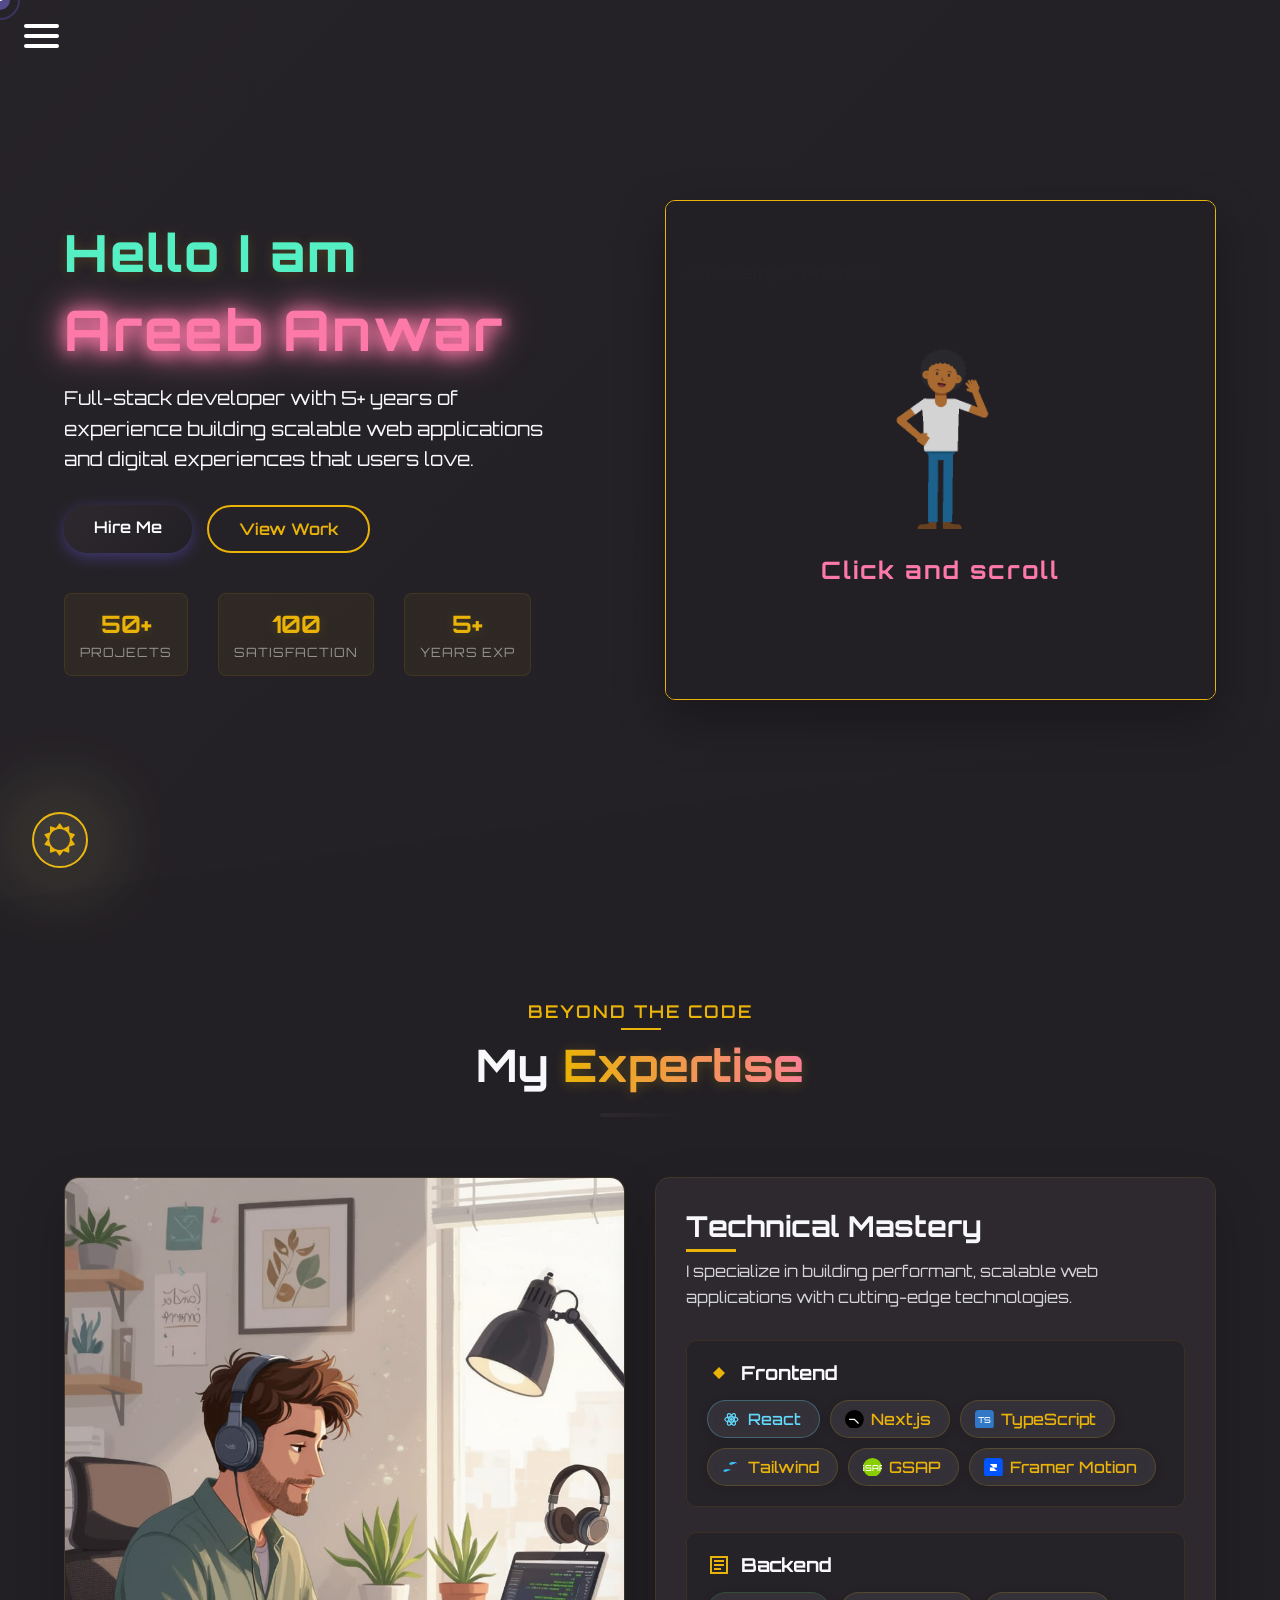
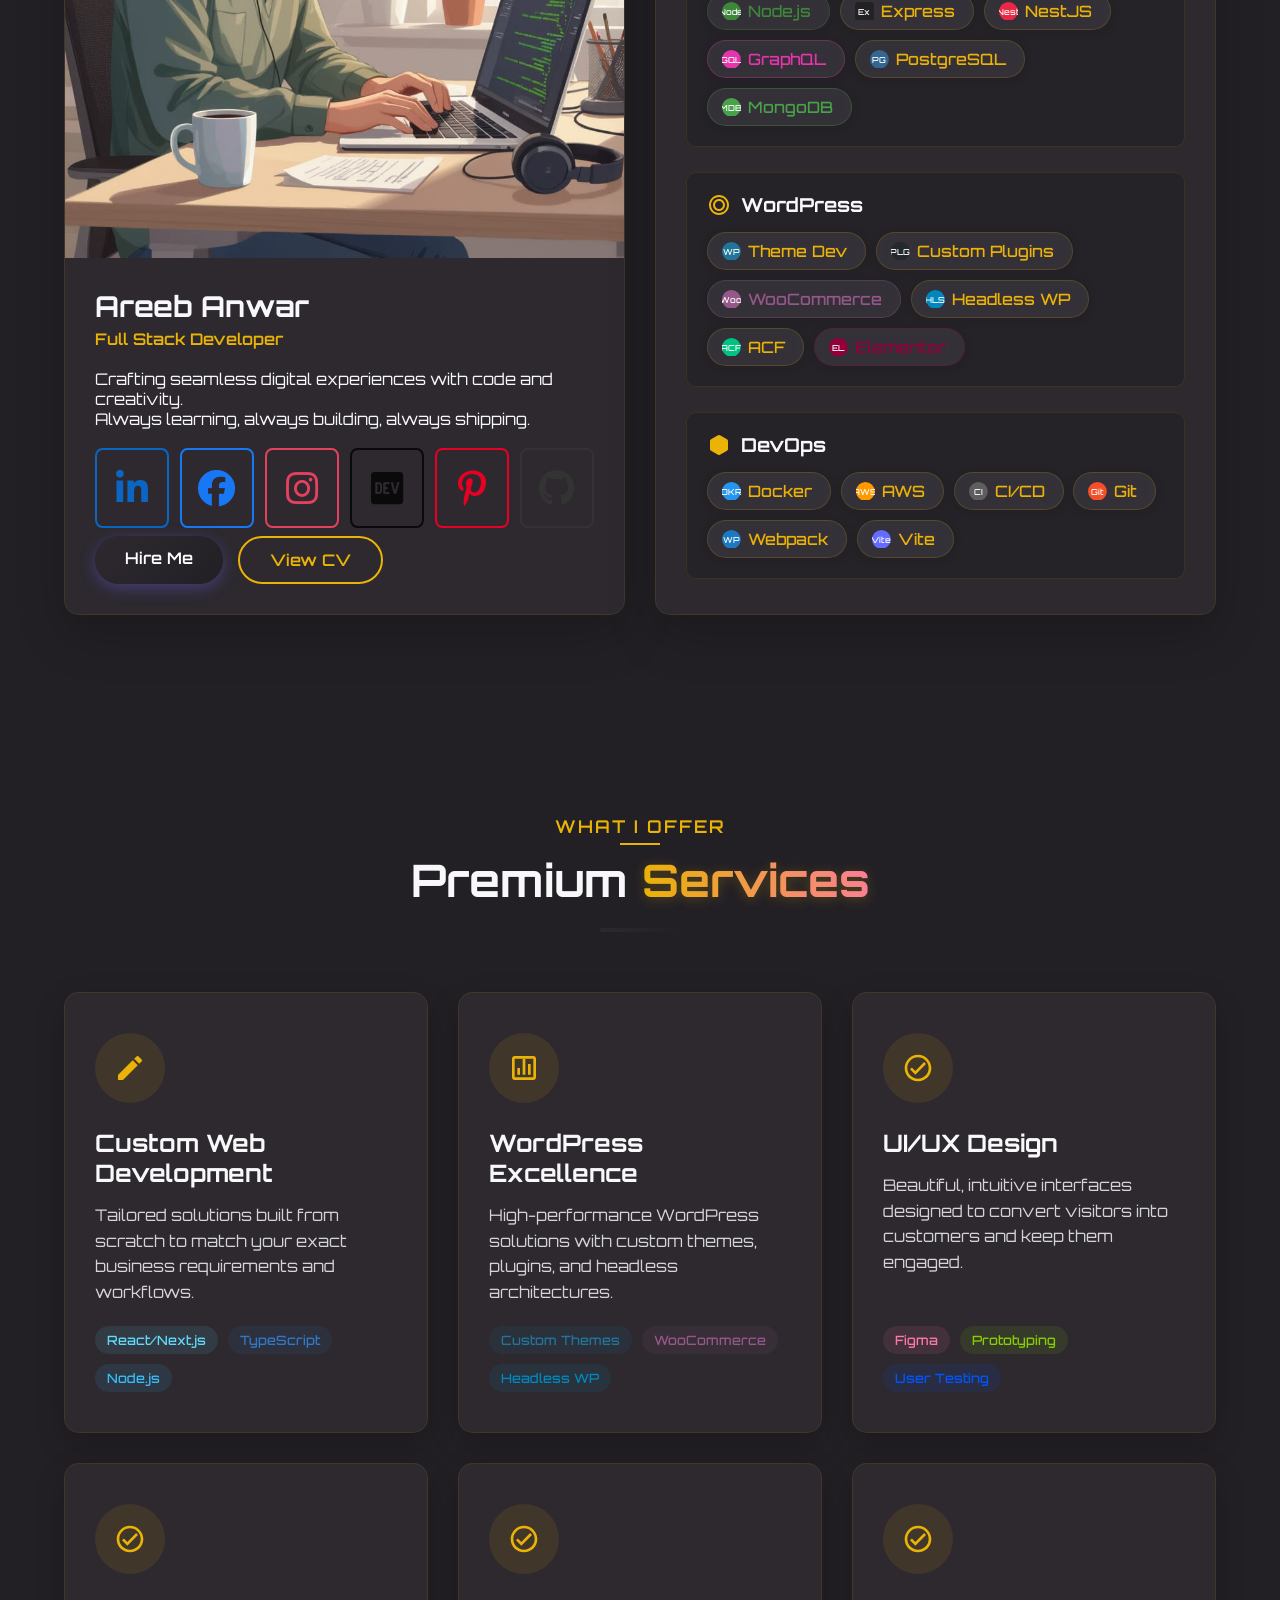
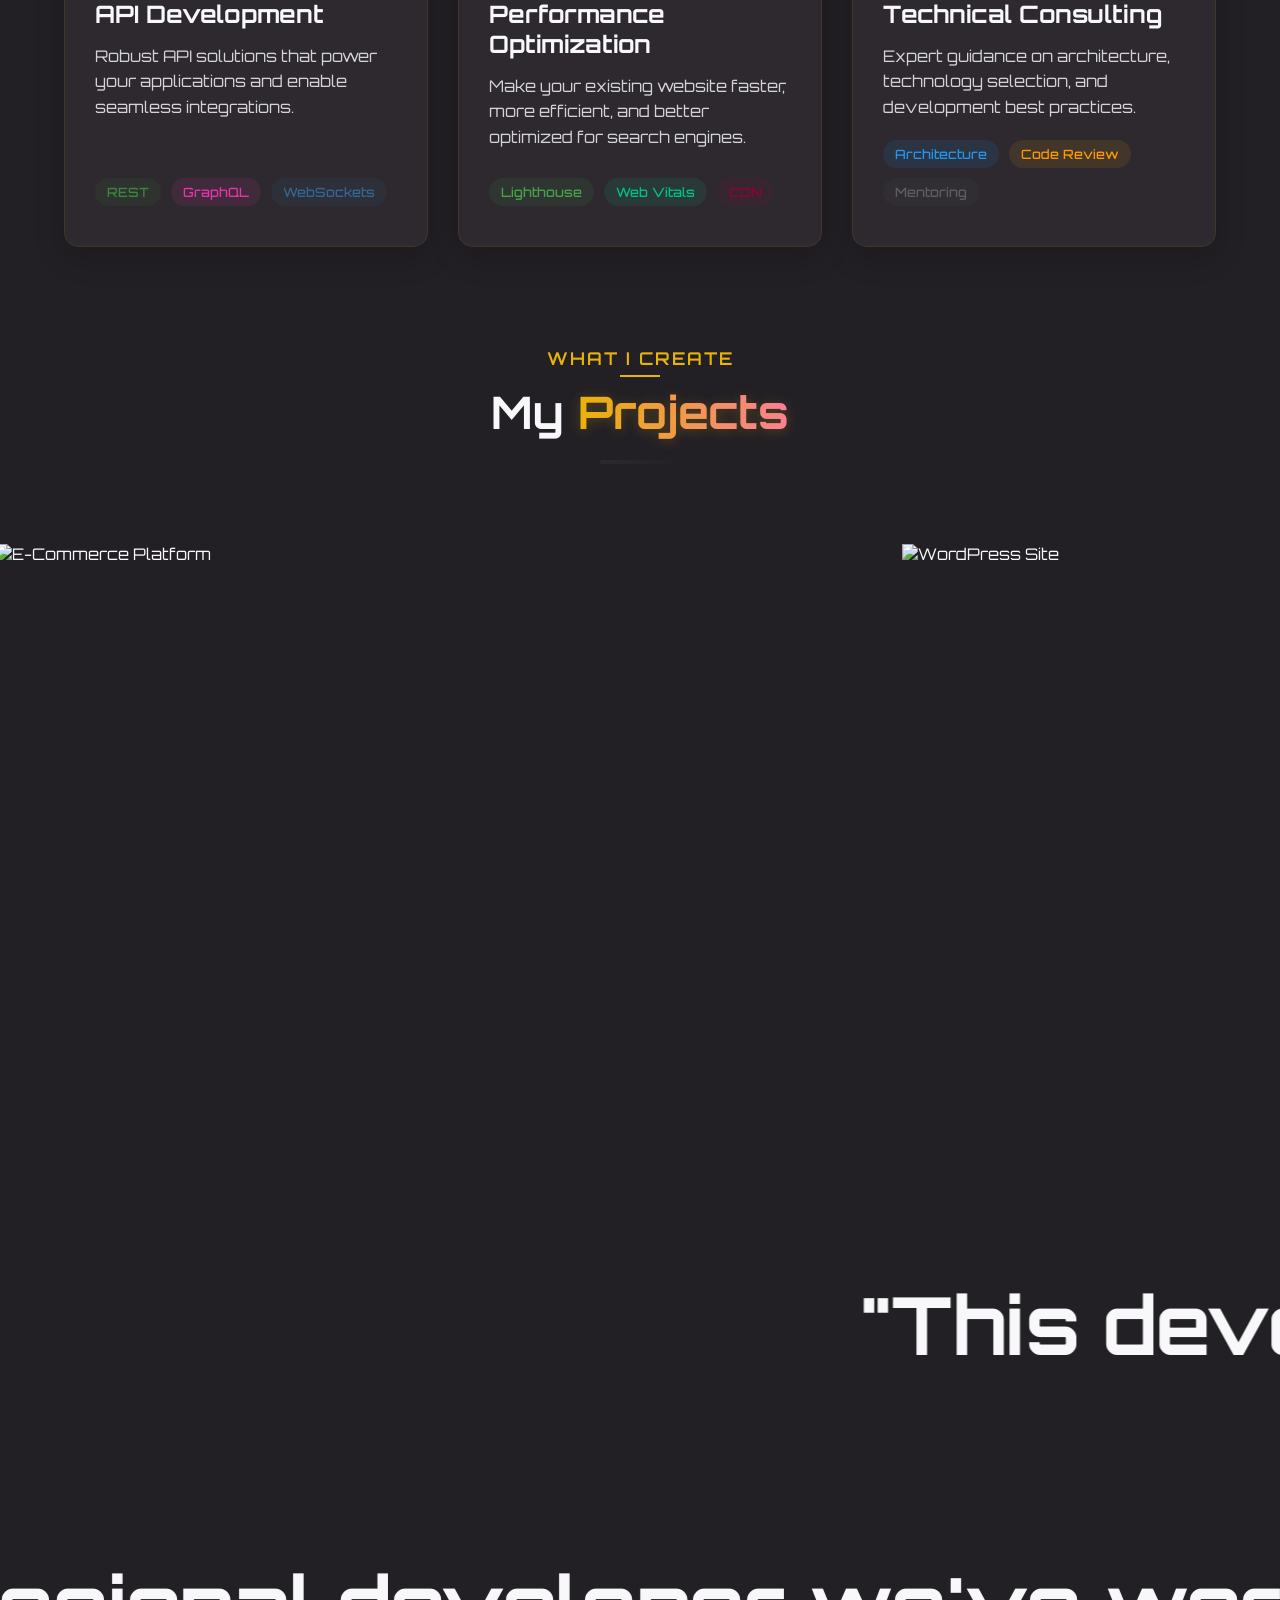
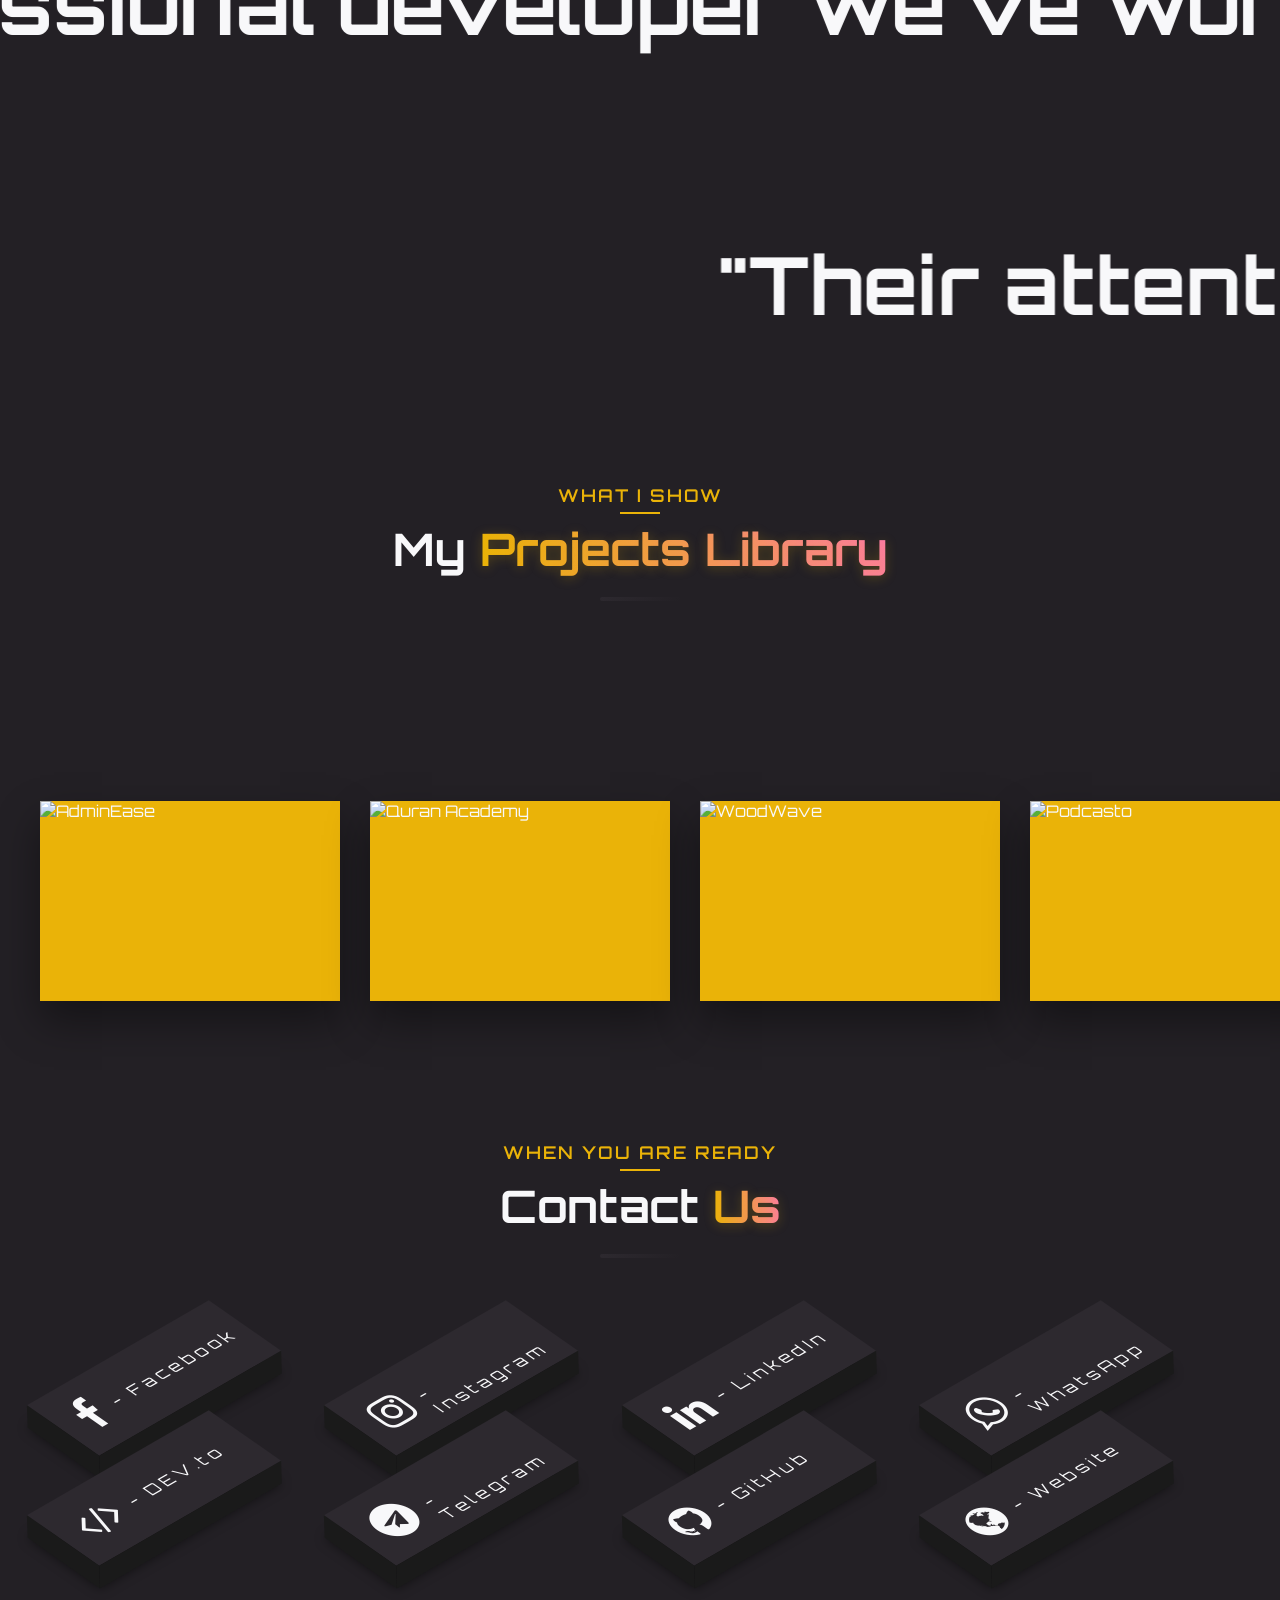
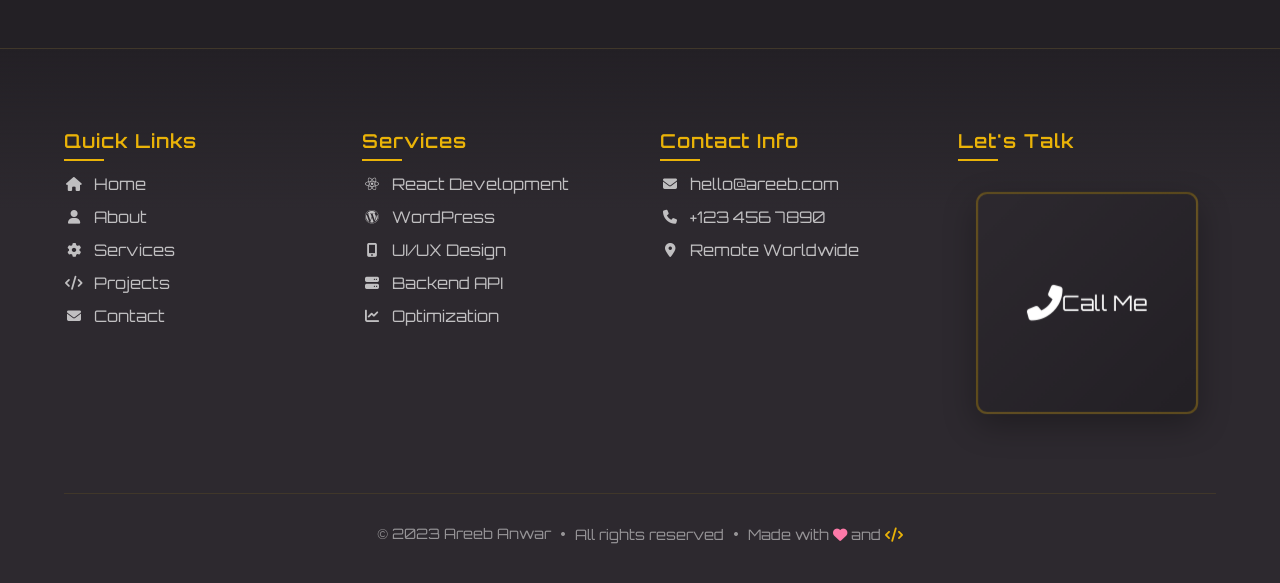
==== index.html @ cebb2ef0 "Rename areeb.html to index.html for GitHub Pages" ====
<!DOCTYPE html>
<html lang="en">
<head>
    <meta charset="UTF-8">
    <meta name="viewport" content="width=device-width, initial-scale=1.0">
    <title>Developer Portfolio</title>
    <script src="https://cdnjs.cloudflare.com/ajax/libs/gsap/3.11.4/gsap.min.js"></script>
<script src="https://cdnjs.cloudflare.com/ajax/libs/gsap/3.11.4/ScrollTrigger.min.js"></script>
    <link rel="stylesheet" href="https://cdnjs.cloudflare.com/ajax/libs/font-awesome/6.4.2/css/all.min.css" />
    <link href="https://fonts.googleapis.com/css2?family=Montserrat:wght@600;700&family=Orbitron:wght@700&display=swap" rel="stylesheet">
    <link href="https://stackpath.bootstrapcdn.com/font-awesome/4.7.0/css/font-awesome.min.css" rel="stylesheet" integrity="sha384-wvfXpqpZZVQGK6TAh5PVlGOfQNHSoD2xbE+QkPxCAFlNEevoEH3Sl0sibVcOQVnN" crossorigin="anonymous">

<link rel="stylesheet" href="styles.css">
</head>
<body>




    <canvas id="snow-canvas"></canvas>
    <div class="cursor"></div>
    <div class="cursor-follower"></div>
    


    <div class="burger" id="burger">
        <span></span><span></span><span></span>
      </div>
    
      <div class="menu-wrapper" id="menuWrapper">
        <div class="menu-item menu-home"><span>Home</span></div>
        <div class="menu-item menu-about"><span>About</span></div>
        <div class="menu-item menu-services"><span>Services</span></div>
        <div class="menu-item menu-portfolio"><span>Portfolio</span></div>
        <div class="menu-item menu-contact"><span>Contact</span></div>
      </div>




    <section class="hero">
        <div class="floating-shapes">
            <div class="shape shape-1 animated" data-animation="morphShape" data-duration="3s" data-delay="0.1s"></div>
            <div class="shape shape-2 animated" data-animation="floatingGlow" data-duration="2.5s" data-delay="0.3s"></div>
        </div>
        
        <div class="hero-content">
            <div class="hero-text">
                <div class="hero-greeting animated" data-animation="bounceSlideInTop" data-duration="1.2s" data-delay="0.1s">Hello I am</div>
                <h1 id="heroHeadline" class="animated" data-animation="elasticSlideInLeft" data-duration="1.5s" data-delay="0.3s"><span class="hero-animated-name" id="heroAnimatedName"></span></h1>
                <p class="animated" data-animation="staggeredFadeIn" data-duration="1.1s" data-delay="0.1s">Full-stack developer with 5+ years of experience building scalable web applications and digital experiences that users love.</p>
                
                <div class="hero-btns">
                    <a href="#contact" class="btn btn-primary animated" data-animation="premiumZoomIn" data-duration="1.2s" data-delay="0.7s">Hire Me</a>
                    <a href="#projects" class="btn btn-secondary animated" data-animation="premiumZoomIn" data-duration="1.2s" data-delay="0.9s">View Work</a>
                </div>
                
                <div class="hero-stats">
                    <div class="stat-item animated" data-animation="bounceSlideInBottom" data-duration="1.2s" data-delay="1.1s">
                        <div class="stat-number" data-target="50" data-plus="true" style="opacity: 1;">0+</div>
                        <div class="stat-label">Projects</div>
                    </div>
                    <div class="stat-item animated" data-animation="bounceSlideInBottom" data-duration="1.2s" data-delay="1.3s">
                        <div class="stat-number" data-target="100"  style="opacity: 1;">0%</div>
                        <div class="stat-label">Satisfaction</div>
                    </div>
                    <div class="stat-item animated" data-animation="bounceSlideInBottom" data-duration="1.2s" data-delay="1.5s">
                        <div class="stat-number" data-target="5" data-plus="true"  style="opacity: 1;">0+</div>
                        <div class="stat-label">Years Exp</div>
                    </div>
                </div>
            </div>
            
            <div class="hero-image animated" data-animation="premiumZoomOut" data-duration="1.5s" data-delay="0.7s">
                <div class="code-window animated" data-animation="elasticSlideInRight" data-duration="1.5s" data-delay="1.1s">
                    <div class="code-curtain" id="codeCurtain">
                        <div class="code-gif-wrapper">
                            <img src="assets/hero-image.gif" alt="Hero" class="hero-gif" />
                        </div>
                        <div class="curtain-text animated" data-animation="elasticSlideInLeft" data-duration="1.2s" data-delay="1.7s">Click and scroll</div>
                    </div>
                    <div class="window-header animated" data-animation="shimmer" data-duration="1.5s" data-delay="1.9s">
                        <div class="window-btn btn-red"></div>
                        <div class="window-btn btn-yellow"></div>
                        <div class="window-btn btn-green"></div>
                        <div class="window-title">portfolio.js</div>
                    </div>
                    <div class="code-content" id="codeEditor">
                        <!-- Code will be inserted by JavaScript -->
                    </div>
                </div>
            </div>
        </div>
    </section>











    <section class="about" id="about">
      <div class="container">
          <div class="section-header">
              <div class="section-subtitle animated" data-animation="bounceSlideInTop" data-duration="1.2s" data-delay="0.1s">Beyond the Code</div>
              <h2 class="section-title animated" data-animation="elasticSlideInLeft" data-duration="1.5s" data-delay="0.3s">My <span class="text-gradient">Expertise</span></h2>
              <div class="section-divider animated" data-animation="staggeredFadeIn" data-duration="1.1s" data-delay="0.5s"></div>
          </div>
          
          <div class="about-grid">
              <!-- Profile Column -->
              <div class="profile-column">
                  <div class="profile-card">
                      <div class="profile-image">
                        <img src="assets/myimage.png" alt="aboutus">
                      </div>
                      <div class="profile-content">
                          <h3 class="animated" data-animation="elasticSlideInRight" data-duration="1.3s" data-delay="1.3s">Areeb Anwar</h3>
                          <p class="title animated" data-animation="bounceSlideInBottom" data-duration="1.2s" data-delay="1.5s">Full Stack Developer</p>
                          
                          <p class="profile-desc animated" data-animation="staggeredFadeIn" data-duration="1.1s" data-delay="1.7s">Crafting seamless digital experiences with code and creativity.</p>
                          <p class="profile-desc animated" data-animation="staggeredFadeIn" data-duration="1.1s" data-delay="1.9s">Always learning, always building, always shipping.</p>

                          <div class="profile-socials outlined">
  <a href="https://linkedin.com/in/areebanwar" class="social-link linkedin animated" data-animation="premiumZoomIn" data-duration="1.2s" data-delay="2.1s" target="_blank" title="LinkedIn"><i class="fab fa-linkedin-in"></i></a>
  <a href="https://facebook.com/areebanwar" class="social-link facebook animated" data-animation="premiumZoomIn" data-duration="1.2s" data-delay="2.3s" target="_blank" title="Facebook"><i class="fab fa-facebook-f"></i></a>
  <a href="https://instagram.com/areebanwar" class="social-link instagram animated" data-animation="premiumZoomIn" data-duration="1.2s" data-delay="2.5s" target="_blank" title="Instagram"><i class="fab fa-instagram"></i></a>
  <a href="https://dev.to/areebanwar" class="social-link devto animated" data-animation="premiumZoomIn" data-duration="1.2s" data-delay="2.7s" target="_blank" title="Dev.to"><i class="fab fa-dev"></i></a>
  <a href="https://pinterest.com/areebanwar" class="social-link pinterest animated" data-animation="premiumZoomIn" data-duration="1.2s" data-delay="2.9s" target="_blank" title="Pinterest"><i class="fab fa-pinterest-p"></i></a>
  <a href="https://github.com/areebanwar" class="social-link github animated" data-animation="premiumZoomIn" data-duration="1.2s" data-delay="3.1s" target="_blank" title="GitHub"><i class="fab fa-github"></i></a>
</div>

                          <div class="profile-buttons">
                              <a href="#contact" class="btn btn-primary animated" data-animation="bounceSlideInBottom" data-duration="1.2s" data-delay="3.3s">Hire Me</a>
                              <a href="#" class="btn btn-secondary animated" data-animation="bounceSlideInBottom" data-duration="1.2s" data-delay="3.5s">View CV</a>
                          </div>
                      </div>
                  </div>
              </div>
              
              <!-- Skills Column -->
              <div class="skills-column">
                  <div class="skills-card">
                      <h3 class="animated" data-animation="elasticSlideInLeft" data-duration="1.3s" data-delay="1.1s">Technical Mastery</h3>
                      <p class="skills-intro animated" data-animation="staggeredFadeIn" data-duration="1.1s" data-delay="1.3s">I specialize in building performant, scalable web applications with cutting-edge technologies.</p>
                      
                      <div class="skills-categories">
                          <!-- Frontend Skills -->
                          <div class="skills-category animated" data-animation="bounceSlideInTop" data-duration="1.2s" data-delay="1.5s">
                              <h4 class="category-title animated" data-animation="elasticSlideInRight" data-duration="1.2s" data-delay="1.7s">
                                  <svg class="category-icon" viewBox="0 0 24 24">
                                      <path d="M12 18l-6-6h12l-6 6zm0-12l6 6H6l6-6z"/>
                                  </svg>
                                  Frontend
                              </h4>
                              <div class="skills-tags">
                                  <span class="skill-tag react animated" data-animation="premiumZoomIn" data-duration="1.1s" data-delay="1.9s"><span class="skill-icon"><svg viewBox="0 0 32 32"><g><circle fill="#61dafb" cx="16" cy="16" r="2.5"/><g stroke="#61dafb" stroke-width="2" fill="none"><ellipse rx="11" ry="4.2" cx="16" cy="16" transform="rotate(60 16 16)"/><ellipse rx="11" ry="4.2" cx="16" cy="16" transform="rotate(120 16 16)"/><ellipse rx="11" ry="4.2" cx="16" cy="16"/></g></g></svg></span><span class="skill-label">React</span></span>
                                  <span class="skill-tag next animated" data-animation="premiumZoomIn" data-duration="1.1s" data-delay="2.1s"><span class="skill-icon"><svg viewBox="0 0 32 32"><circle cx="16" cy="16" r="16" fill="#000"/><path d="M7 16h9l7 7" stroke="#fff" stroke-width="2" fill="none"/></svg></span><span class="skill-label">Next.js</span></span>
                                  <span class="skill-tag typescript animated" data-animation="premiumZoomIn" data-duration="1.1s" data-delay="2.3s"><span class="skill-icon"><svg viewBox="0 0 32 32"><rect width="32" height="32" rx="6" fill="#3178c6"/><text x="16" y="22" text-anchor="middle" font-size="14" fill="#fff" font-family="Arial">TS</text></svg></span><span class="skill-label">TypeScript</span></span>
                                  <span class="skill-tag tailwind animated" data-animation="premiumZoomIn" data-duration="1.1s" data-delay="2.5s"><span class="skill-icon"><svg viewBox="0 0 32 32"><path d="M16 10c2.5-4 8-4 10 0-2-2-5-2-7 0-2 2-5 2-7 0 2.5-4 8-4 10 0z" fill="#38bdf8"/><path d="M6 22c2.5-4 8-4 10 0-2-2-5-2-7 0-2 2-5 2-7 0 2.5-4 8-4 10 0z" fill="#38bdf8"/></svg></span><span class="skill-label">Tailwind</span></span>
                                  <span class="skill-tag gsap animated" data-animation="premiumZoomIn" data-duration="1.1s" data-delay="2.7s"><span class="skill-icon"><svg viewBox="0 0 32 32"><circle cx="16" cy="16" r="16" fill="#88ce02"/><text x="16" y="22" text-anchor="middle" font-size="14" fill="#fff" font-family="Arial">GSAP</text></svg></span><span class="skill-label">GSAP</span></span>
                                  <span class="skill-tag framer animated" data-animation="premiumZoomIn" data-duration="1.1s" data-delay="2.9s"><span class="skill-icon"><svg viewBox="0 0 32 32"><rect width="32" height="32" rx="6" fill="#0055ff"/><path d="M10 10h12v6H16l6 6H10v-6h6z" fill="#fff"/></svg></span><span class="skill-label">Framer Motion</span></span>
                              </div>
                          </div>
                          
                          <!-- Backend Skills -->
                          <div class="skills-category animated" data-animation="bounceSlideInTop" data-duration="1.2s" data-delay="2.1s">
                              <h4 class="category-title animated" data-animation="elasticSlideInRight" data-duration="1.2s" data-delay="2.3s">
                                  <svg class="category-icon" viewBox="0 0 24 24">
                                      <path d="M3 3h18v18H3V3zm16 16V5H5v14h14zM7 7h10v2H7V7zm0 4h10v2H7v-2zm0 4h7v2H7v-2z"/>
                                  </svg>
                                  Backend
                              </h4>
                              <div class="skills-tags">
                                  <span class="skill-tag node animated" data-animation="premiumZoomIn" data-duration="1.1s" data-delay="2.5s"><span class="skill-icon"><svg viewBox="0 0 32 32"><ellipse cx="16" cy="16" rx="16" ry="16" fill="#3c873a"/><text x="16" y="22" text-anchor="middle" font-size="14" fill="#fff" font-family="Arial">Node</text></svg></span><span class="skill-label">Node.js</span></span>
                                  <span class="skill-tag express animated" data-animation="premiumZoomIn" data-duration="1.1s" data-delay="2.7s"><span class="skill-icon"><svg viewBox="0 0 32 32"><rect width="32" height="32" rx="6" fill="#222"/><text x="16" y="22" text-anchor="middle" font-size="14" fill="#fff" font-family="Arial">Ex</text></svg></span><span class="skill-label">Express</span></span>
                                  <span class="skill-tag nestjs animated" data-animation="premiumZoomIn" data-duration="1.1s" data-delay="2.9s"><span class="skill-icon"><svg viewBox="0 0 32 32"><ellipse cx="16" cy="16" rx="16" ry="16" fill="#ea2845"/><text x="16" y="22" text-anchor="middle" font-size="14" fill="#fff" font-family="Arial">Nest</text></svg></span><span class="skill-label">NestJS</span></span>
                                  <span class="skill-tag graphql animated" data-animation="premiumZoomIn" data-duration="1.1s" data-delay="3.1s"><span class="skill-icon"><svg viewBox="0 0 32 32"><ellipse cx="16" cy="16" rx="16" ry="16" fill="#e535ab"/><text x="16" y="22" text-anchor="middle" font-size="14" fill="#fff" font-family="Arial">GQL</text></svg></span><span class="skill-label">GraphQL</span></span>
                                  <span class="skill-tag postgres animated" data-animation="premiumZoomIn" data-duration="1.1s" data-delay="3.3s"><span class="skill-icon"><svg viewBox="0 0 32 32"><ellipse cx="16" cy="16" rx="16" ry="16" fill="#336791"/><text x="16" y="22" text-anchor="middle" font-size="14" fill="#fff" font-family="Arial">PG</text></svg></span><span class="skill-label">PostgreSQL</span></span>
                                  <span class="skill-tag mongodb animated" data-animation="premiumZoomIn" data-duration="1.1s" data-delay="3.5s"><span class="skill-icon"><svg viewBox="0 0 32 32"><ellipse cx="16" cy="16" rx="16" ry="16" fill="#47a248"/><text x="16" y="22" text-anchor="middle" font-size="14" fill="#fff" font-family="Arial">MDB</text></svg></span><span class="skill-label">MongoDB</span></span>
                              </div>
                          </div>
                          
                          <!-- WordPress Skills -->
                          <div class="skills-category animated" data-animation="bounceSlideInTop" data-duration="1.2s" data-delay="2.7s">
                              <h4 class="category-title animated" data-animation="elasticSlideInRight" data-duration="1.2s" data-delay="2.9s">
                                  <svg class="category-icon" viewBox="0 0 24 24">
                                      <path d="M12 2C6.48 2 2 6.48 2 12s4.48 10 10 10 10-4.48 10-10S17.52 2 12 2zm0 18c-4.41 0-8-3.59-8-8s3.59-8 8-8 8 3.59 8 8-3.59 8-8 8z"/>
                                      <path d="M12 6c-3.31 0-6 2.69-6 6s2.69 6 6 6 6-2.69 6-6-2.69-6-6-6zm0 10c-2.21 0-4-1.79-4-4s1.79-4 4-4 4 1.79 4 4-1.79 4-4 4z"/>
                                  </svg>
                                  WordPress
                              </h4>
                              <div class="skills-tags">
                                  <span class="skill-tag theme animated" data-animation="premiumZoomIn" data-duration="1.1s" data-delay="3.1s"><span class="skill-icon"><svg viewBox="0 0 32 32"><ellipse cx="16" cy="16" rx="16" ry="16" fill="#21759b"/><text x="16" y="22" text-anchor="middle" font-size="14" fill="#fff" font-family="Arial">WP</text></svg></span><span class="skill-label">Theme Dev</span></span>
                                  <span class="skill-tag plugin animated" data-animation="premiumZoomIn" data-duration="1.1s" data-delay="3.3s"><span class="skill-icon"><svg viewBox="0 0 32 32"><ellipse cx="16" cy="16" rx="16" ry="16" fill="#23282d"/><text x="16" y="22" text-anchor="middle" font-size="14" fill="#fff" font-family="Arial">PLG</text></svg></span><span class="skill-label">Custom Plugins</span></span>
                                  <span class="skill-tag woo animated" data-animation="premiumZoomIn" data-duration="1.1s" data-delay="3.5s"><span class="skill-icon"><svg viewBox="0 0 32 32"><ellipse cx="16" cy="16" rx="16" ry="16" fill="#96588a"/><text x="16" y="22" text-anchor="middle" font-size="14" fill="#fff" font-family="Arial">Woo</text></svg></span><span class="skill-label">WooCommerce</span></span>
                                  <span class="skill-tag headless animated" data-animation="premiumZoomIn" data-duration="1.1s" data-delay="3.7s"><span class="skill-icon"><svg viewBox="0 0 32 32"><ellipse cx="16" cy="16" rx="16" ry="16" fill="#0087be"/><text x="16" y="22" text-anchor="middle" font-size="14" fill="#fff" font-family="Arial">HLS</text></svg></span><span class="skill-label">Headless WP</span></span>
                                  <span class="skill-tag acf animated" data-animation="premiumZoomIn" data-duration="1.1s" data-delay="3.9s"><span class="skill-icon"><svg viewBox="0 0 32 32"><ellipse cx="16" cy="16" rx="16" ry="16" fill="#00c281"/><text x="16" y="22" text-anchor="middle" font-size="14" fill="#fff" font-family="Arial">ACF</text></svg></span><span class="skill-label">ACF</span></span>
                                  <span class="skill-tag elementor animated" data-animation="premiumZoomIn" data-duration="1.1s" data-delay="4.1s"><span class="skill-icon"><svg viewBox="0 0 32 32"><ellipse cx="16" cy="16" rx="16" ry="16" fill="#92003b"/><text x="16" y="22" text-anchor="middle" font-size="14" fill="#fff" font-family="Arial">EL</text></svg></span><span class="skill-label">Elementor</span></span>
                              </div>
                          </div>
                          
                          <!-- Tools & DevOps -->
                          <div class="skills-category animated" data-animation="bounceSlideInTop" data-duration="1.2s" data-delay="3.3s">
                              <h4 class="category-title animated" data-animation="elasticSlideInRight" data-duration="1.2s" data-delay="3.5s">
                                  <svg class="category-icon" viewBox="0 0 24 24">
                                      <path d="M21 16V8a2 2 0 0 0-1-1.73l-7-4a2 2 0 0 0-2 0l-7 4A2 2 0 0 0 3 8v8a2 2 0 0 0 1 1.73l7 4a2 2 0 0 0 2 0l7-4A2 2 0 0 0 21 16z"/>
                                      <path d="M3.27 6.96L12 12.01l8.73-5.05M12 22.08V12"/>
                                  </svg>
                                  DevOps
                              </h4>
                              <div class="skills-tags">
                                  <span class="skill-tag docker animated" data-animation="premiumZoomIn" data-duration="1.1s" data-delay="3.7s"><span class="skill-icon"><svg viewBox="0 0 32 32"><ellipse cx="16" cy="16" rx="16" ry="16" fill="#2496ed"/><text x="16" y="22" text-anchor="middle" font-size="14" fill="#fff" font-family="Arial">DKR</text></svg></span><span class="skill-label">Docker</span></span>
                                  <span class="skill-tag aws animated" data-animation="premiumZoomIn" data-duration="1.1s" data-delay="3.9s"><span class="skill-icon"><svg viewBox="0 0 32 32"><ellipse cx="16" cy="16" rx="16" ry="16" fill="#ff9900"/><text x="16" y="22" text-anchor="middle" font-size="14" fill="#fff" font-family="Arial">AWS</text></svg></span><span class="skill-label">AWS</span></span>
                                  <span class="skill-tag cicd animated" data-animation="premiumZoomIn" data-duration="1.1s" data-delay="4.1s"><span class="skill-icon"><svg viewBox="0 0 32 32"><ellipse cx="16" cy="16" rx="16" ry="16" fill="#5e5e5e"/><text x="16" y="22" text-anchor="middle" font-size="14" fill="#fff" font-family="Arial">CI</text></svg></span><span class="skill-label">CI/CD</span></span>
                                  <span class="skill-tag git animated" data-animation="premiumZoomIn" data-duration="1.1s" data-delay="4.3s"><span class="skill-icon"><svg viewBox="0 0 32 32"><ellipse cx="16" cy="16" rx="16" ry="16" fill="#f34f29"/><text x="16" y="22" text-anchor="middle" font-size="14" fill="#fff" font-family="Arial">Git</text></svg></span><span class="skill-label">Git</span></span>
                                  <span class="skill-tag webpack animated" data-animation="premiumZoomIn" data-duration="1.1s" data-delay="4.5s"><span class="skill-icon"><svg viewBox="0 0 32 32"><ellipse cx="16" cy="16" rx="16" ry="16" fill="#1c78c0"/><text x="16" y="22" text-anchor="middle" font-size="14" fill="#fff" font-family="Arial">WP</text></svg></span><span class="skill-label">Webpack</span></span>
                                  <span class="skill-tag vite animated" data-animation="premiumZoomIn" data-duration="1.1s" data-delay="4.7s"><span class="skill-icon"><svg viewBox="0 0 32 32"><ellipse cx="16" cy="16" rx="16" ry="16" fill="#646cff"/><text x="16" y="22" text-anchor="middle" font-size="14" fill="#fff" font-family="Arial">Vite</text></svg></span><span class="skill-label">Vite</span></span>
                              </div>
                          </div>
                      </div>
                  </div>
              </div>
          </div>
      </div>
  </section>
  




  <section class="services" id="services">
    <div class="container">
        <div class="section-header">
            <div class="section-subtitle">What I Offer</div>
            <h2 class="section-title">Premium <span class="text-gradient">Services</span></h2>
            <div class="section-divider"></div>
        </div>

        <div class="services-grid">
            <!-- Service 1 -->
            <div class="service-card" data-service="1">
                <div class="service-icon">
                    <svg viewBox="0 0 24 24">
                        <path d="M3 17.25V21h3.75L17.81 9.94l-3.75-3.75L3 17.25zM20.71 7.04c.39-.39.39-1.02 0-1.41l-2.34-2.34c-.39-.39-1.02-.39-1.41 0l-1.83 1.83 3.75 3.75 1.83-1.83z"/>
                    </svg>
                </div>
                <h3>Custom Web Development</h3>
                <p>Tailored solutions built from scratch to match your exact business requirements and workflows.</p>
                <div class="service-features">
                    <span>React/Next.js</span>
                    <span>TypeScript</span>
                    <span>Node.js</span>
                </div>
                <div class="service-hover-content">
                    <h4>Custom Web Development</h4>
                    <ul>
                        <li>100% custom-coded solutions</li>
                        <li>Performance optimization</li>
                        <li>API integrations</li>
                        <li>Responsive design</li>
                        <li>Ongoing support</li>
                    </ul>
                    <a href="#contact" class="btn btn-outline">Get Started</a>
                </div>
            </div>

            <!-- Service 2 -->
            <div class="service-card" data-service="2">
                <div class="service-icon">
                    <svg viewBox="0 0 24 24">
                        <path d="M19 3H5c-1.1 0-2 .9-2 2v14c0 1.1.9 2 2 2h14c1.1 0 2-.9 2-2V5c0-1.1-.9-2-2-2zm0 16H5V5h14v14z"/>
                        <path d="M7 12h2v5H7zm4-7h2v12h-2zm4 4h2v8h-2z"/>
                    </svg>
                </div>
                <h3>WordPress Excellence</h3>
                <p>High-performance WordPress solutions with custom themes, plugins, and headless architectures.</p>
                <div class="service-features">
                    <span>Custom Themes</span>
                    <span>WooCommerce</span>
                    <span>Headless WP</span>
                </div>
                <div class="service-hover-content">
                    <h4>WordPress Excellence</h4>
                    <ul>
                        <li>Custom theme development</li>
                        <li>Plugin customization</li>
                        <li>WooCommerce solutions</li>
                        <li>Headless WordPress</li>
                        <li>Performance tuning</li>
                    </ul>
                    <a href="#contact" class="btn btn-outline">Get Started</a>
                </div>
            </div>

            <!-- Service 3 -->
            <div class="service-card" data-service="3">
                <div class="service-icon">
                    <svg viewBox="0 0 24 24">
                        <path d="M12 2C6.48 2 2 6.48 2 12s4.48 10 10 10 10-4.48 10-10S17.52 2 12 2zm0 18c-4.41 0-8-3.59-8-8s3.59-8 8-8 8 3.59 8 8-3.59 8-8 8zm4.59-12.42L10 14.17l-2.59-2.58L6 13l4 4 8-8z"/>
                    </svg>
                </div>
                <h3>UI/UX Design</h3>
                <p>Beautiful, intuitive interfaces designed to convert visitors into customers and keep them engaged.</p>
                <div class="service-features">
                    <span>Figma</span>
                    <span>Prototyping</span>
                    <span>User Testing</span>
                </div>
                <div class="service-hover-content">
                    <h4>UI/UX Design</h4>
                    <ul>
                        <li>User research & personas</li>
                        <li>Wireframing & prototyping</li>
                        <li>UI design systems</li>
                        <li>Interaction design</li>
                        <li>Usability testing</li>
                    </ul>
                    <a href="#contact" class="btn btn-outline">Get Started</a>
                </div>
            </div>

            <!-- Service 4 -->
            <div class="service-card" data-service="4">
                <div class="service-icon">
                    <svg viewBox="0 0 24 24">
                        <path d="M12 2C6.48 2 2 6.48 2 12s4.48 10 10 10 10-4.48 10-10S17.52 2 12 2zm0 18c-4.41 0-8-3.59-8-8s3.59-8 8-8 8 3.59 8 8-3.59 8-8 8zm4.59-12.42L10 14.17l-2.59-2.58L6 13l4 4 8-8z"/>
                    </svg>
                </div>
                <h3>API Development</h3>
                <p>Robust API solutions that power your applications and enable seamless integrations.</p>
                <div class="service-features">
                    <span>REST</span>
                    <span>GraphQL</span>
                    <span>WebSockets</span>
                </div>
                <div class="service-hover-content">
                    <h4>API Development</h4>
                    <ul>
                        <li>Custom API development</li>
                        <li>Third-party API integration</li>
                        <li>Documentation</li>
                        <li>Authentication systems</li>
                        <li>Performance optimization</li>
                    </ul>
                    <a href="#contact" class="btn btn-outline">Get Started</a>
                </div>
            </div>

            <!-- Service 5 -->
            <div class="service-card" data-service="5">
                <div class="service-icon">
                    <svg viewBox="0 0 24 24">
                        <path d="M12 2C6.48 2 2 6.48 2 12s4.48 10 10 10 10-4.48 10-10S17.52 2 12 2zm0 18c-4.41 0-8-3.59-8-8s3.59-8 8-8 8 3.59 8 8-3.59 8-8 8zm4.59-12.42L10 14.17l-2.59-2.58L6 13l4 4 8-8z"/>
                    </svg>
                </div>
                <h3>Performance Optimization</h3>
                <p>Make your existing website faster, more efficient, and better optimized for search engines.</p>
                <div class="service-features">
                    <span>Lighthouse</span>
                    <span>Web Vitals</span>
                    <span>CDN</span>
                </div>
                <div class="service-hover-content">
                    <h4>Performance Optimization</h4>
                    <ul>
                        <li>Page speed analysis</li>
                        <li>Core Web Vitals</li>
                        <li>Image optimization</li>
                        <li>Lazy loading</li>
                        <li>Caching strategies</li>
                    </ul>
                    <a href="#contact" class="btn btn-outline">Get Started</a>
                </div>
            </div>

            <!-- Service 6 -->
            <div class="service-card" data-service="6">
                <div class="service-icon">
                    <svg viewBox="0 0 24 24">
                        <path d="M12 2C6.48 2 2 6.48 2 12s4.48 10 10 10 10-4.48 10-10S17.52 2 12 2zm0 18c-4.41 0-8-3.59-8-8s3.59-8 8-8 8 3.59 8 8-3.59 8-8 8zm4.59-12.42L10 14.17l-2.59-2.58L6 13l4 4 8-8z"/>
                    </svg>
                </div>
                <h3>Technical Consulting</h3>
                <p>Expert guidance on architecture, technology selection, and development best practices.</p>
                <div class="service-features">
                    <span>Architecture</span>
                    <span>Code Review</span>
                    <span>Mentoring</span>
                </div>
                <div class="service-hover-content">
                    <h4>Technical Consulting</h4>
                    <ul>
                        <li>Technology stack selection</li>
                        <li>System architecture</li>
                        <li>Code reviews</li>
                        <li>Team mentoring</li>
                        <li>Technical roadmaps</li>
                    </ul>
                    <a href="#contact" class="btn btn-outline">Get Started</a>
                </div>
            </div>
        </div>
    </div>
</section>
















<div class="section-header" >
    <div class="section-subtitle">What I Create</div>
    <h2 class="section-title">My <span class="text-gradient">Projects</span></h2>
    <div class="section-divider"></div>
</div>
<section class="infinite-carousel">
    
    <div class="carousel-track">
      <!-- Project 1 -->
      <div class="carousel-slide">
        <div class="project-media">
          <img src="https://images.nightcafe.studio/jobs/KrLWYKzG7lj4o4ZiCz07/KrLWYKzG7lj4o4ZiCz07--0--hxk16.jpg?tr=w-1600,c-at_max" alt="E-Commerce Platform">
        </div>
        <div class="project-details">
          <div class="tech-stack">
            <span class="tech-tag react">React</span>
            <span class="tech-tag node">Node.js</span>
            <span class="tech-tag mongodb">MongoDB</span>
          </div>
          <h3 class="project-title">E-Commerce Platform</h3>
          <p class="project-description">Full-featured online store with custom dashboard and payment integration</p>
          <a href="#" class="project-link">View Case Study →</a>
        </div>
      </div>
  
      <!-- Project 2 -->
      <div class="carousel-slide">
        <div class="project-media">
          <img src="https://images.nightcafe.studio/jobs/KrLWYKzG7lj4o4ZiCz07/KrLWYKzG7lj4o4ZiCz07--0--hxk16.jpg?tr=w-1600,c-at_max" alt="WordPress Site">
        </div>
        <div class="project-details">
          <div class="tech-stack">
            <span class="tech-tag wordpress">WordPress</span>
            <span class="tech-tag woo">WooCommerce</span>
            <span class="tech-tag elementor">Elementor</span>
          </div>
          <h3 class="project-title">Fashion Marketplace</h3>
          <p class="project-description">High-performance e-commerce site with custom product configurator</p>
          <a href="#" class="project-link">View Case Study →</a>
        </div>
      </div>
  
      <!-- Project 3 -->
      <div class="carousel-slide">
        <div class="project-media">
          <img src="https://images.nightcafe.studio/jobs/KrLWYKzG7lj4o4ZiCz07/KrLWYKzG7lj4o4ZiCz07--0--hxk16.jpg?tr=w-1600,c-at_max" alt="Mobile App">
        </div>
        <div class="project-details">
          <div class="tech-stack">
            <span class="tech-tag react">React Native</span>
            <span class="tech-tag graphql">GraphQL</span>
          </div>
          <h3 class="project-title">Fitness Tracker</h3>
          <p class="project-description">AI-powered workout companion with real-time coaching</p>
          <a href="#" class="project-link">View Case Study →</a>
        </div>
      </div>
      
      <!-- Clones will be added by JavaScript -->
    </div>
  </section>












  <section class="client-testimonials-section">
    <div class="testimonials-track-container">
      <!-- Review 1 -->
      <div class="testimonial-row-1">
        <div class="testimonial-text-1" data-testimonial-profile="testimonial-profile-1">
          "This developer completely transformed our digital presence with their exceptional skills."
        </div>
        <div class="testimonial-profile-card" id="testimonial-profile-1">
          <img src="https://images.nightcafe.studio/jobs/wWgZHuhCPsV7vlDswpuk/wWgZHuhCPsV7vlDswpuk--0--kq7tk.jpg?tr=w-640,c-at_max" alt="Sarah Johnson" class="testimonial-profile-img">
          <div class="testimonial-profile-info">
            <h3 class="testimonial-profile-name">Sarah Johnson</h3>
            <div class="testimonial-profile-meta">
              <span class="testimonial-profile-details">Female • USA</span>
              <div class="testimonial-review-platform">
                <span class="testimonial-platform-name">Trustpilot</span>
              </div>
            </div>
          </div>
        </div>
      </div>
      
      <!-- Review 2 -->
      <div class="testimonial-row-2">
        <div class="testimonial-text-2" data-testimonial-profile="testimonial-profile-2">
          "The most professional developer we've worked with - delivered beyond expectations."
        </div>
        <div class="testimonial-profile-card" id="testimonial-profile-2">
          <img src="profile2.jpg" alt="Michael Chen" class="testimonial-profile-img">
          <div class="testimonial-profile-info">
            <h3 class="testimonial-profile-name">Michael Chen</h3>
            <div class="testimonial-profile-meta">
              <span class="testimonial-profile-details">Male • Singapore</span>
              <div class="testimonial-review-platform">
                <span class="testimonial-platform-name">Clutch</span>
              </div>
            </div>
          </div>
        </div>
      </div>
      
      <!-- Review 3 -->
      <div class="testimonial-row-3">
        <div class="testimonial-text-3" data-testimonial-profile="testimonial-profile-3">
          "Their attention to detail and problem-solving skills are truly remarkable."
        </div>
        <div class="testimonial-profile-card" id="testimonial-profile-3">
          <img src="profile3.jpg" alt="Emma Rodriguez" class="testimonial-profile-img">
          <div class="testimonial-profile-info">
            <h3 class="testimonial-profile-name">Emma Rodriguez</h3>
            <div class="testimonial-profile-meta">
              <span class="testimonial-profile-details">Female • Spain</span>
              <div class="testimonial-review-platform">
                <span class="testimonial-platform-name">Google Reviews</span>
              </div>
            </div>
          </div>
        </div>
      </div>
    </div>
  </section>














  
  <div class="section-header" >
    <div class="section-subtitle">What I Show</div>
    <h2 class="section-title">My <span class="text-gradient">Projects Library</span></h2>
    <div class="section-divider"></div>
</div>

<section class="project-demo-showcase">
    <!-- AdminEase -->
    <div class="container">
        <div class="card">
            <div class="slide slide1">
                <div class="content">
                    <div class="icon">
                        <img src="https://images.unsplash.com/photo-1551288049-bebda4e38f71?w=400&h=200&fit=crop" alt="AdminEase">
                    </div>
                </div>
            </div>
            <div class="slide slide2">
                <div class="content">
                    <h3>AdminEase</h3>
                    <p>eCommerce dashboard</p>
                    <div class="tech-stack">
                        <i class="fa fa-react" title="React"></i>
                        <i class="fa fa-bolt" title="Vite"></i>
                        <i class="fa fa-css3" title="CSS3"></i>
                        <i class="fa fa-fire" title="Firebase"></i>
                    </div>
                    <button class="view-demo-btn">View Demo</button>
                </div>
            </div>
        </div>
    </div>

    <!-- Quran Academy -->
    <div class="container">
        <div class="card">
            <div class="slide slide1">
                <div class="content">
                    <div class="icon">
                        <img src="https://images.unsplash.com/photo-1542810634-71277d95dcbb?w=400&h=200&fit=crop" alt="Quran Academy">
                    </div>
                </div>
            </div>
            <div class="slide slide2">
                <div class="content">
                    <h3>Quran Academy</h3>
                    <p>An islamic web</p>
                    <div class="tech-stack">
                        <i class="fa fa-react" title="React"></i>
                        <i class="fa fa-bolt" title="Vite"></i>
                        <i class="fa fa-css3" title="CSS3"></i>
                        <i class="fa fa-fire" title="Firebase"></i>
                    </div>
                    <button class="view-demo-btn">View Demo</button>
                </div>
            </div>
        </div>
    </div>

    <!-- WoodWave -->
    <div class="container">
        <div class="card">
            <div class="slide slide1">
                <div class="content">
                    <div class="icon">
                        <img src="https://images.unsplash.com/photo-1555041469-a586c61ea9bc?w=400&h=200&fit=crop" alt="WoodWave">
                    </div>
                </div>
            </div>
            <div class="slide slide2">
                <div class="content">
                    <h3>WoodWave</h3>
                    <p>A furniture store</p>
                    <div class="tech-stack">
                        <i class="fa fa-html5" title="HTML5"></i>
                        <i class="fa fa-css3" title="CSS3"></i>
                        <i class="fa fa-code" title="JavaScript"></i>
                        <i class="fa fa-fire" title="Firebase"></i>
                    </div>
                    <button class="view-demo-btn">View Demo</button>
                </div>
            </div>
        </div>
    </div>

    <!-- Podcasto -->
    <div class="container">
        <div class="card">
            <div class="slide slide1">
                <div class="content">
                    <div class="icon">
                        <img src="https://images.unsplash.com/photo-1478737270239-2f02b77fc618?w=400&h=200&fit=crop" alt="Podcasto">
                    </div>
                </div>
            </div>
            <div class="slide slide2">
                <div class="content">
                    <h3>Podcasto</h3>
                    <p>A podcast creation studio</p>
                    <div class="tech-stack">
                        <i class="fa fa-html5" title="HTML5"></i>
                        <i class="fa fa-css3" title="CSS3"></i>
                        <i class="fa fa-code" title="JavaScript"></i>
                        <i class="fa fa-fire" title="Firebase"></i>
                    </div>
                    <button class="view-demo-btn">View Demo</button>
                </div>
            </div>
        </div>
    </div>

    <!-- Listplace -->
    <div class="container">
        <div class="card">
            <div class="slide slide1">
                <div class="content">
                    <div class="icon">
                        <img src="https://images.unsplash.com/photo-1414235077428-338989a2e8c0?w=400&h=200&fit=crop" alt="Listplace">
                    </div>
                </div>
            </div>
            <div class="slide slide2">
                <div class="content">
                    <h3>Listplace</h3>
                    <p>A restaurant booking web</p>
                    <div class="tech-stack">
                        <i class="fa fa-html5" title="HTML5"></i>
                        <i class="fa fa-css3" title="CSS3"></i>
                        <i class="fa fa-code" title="JavaScript"></i>
                        <i class="fa fa-fire" title="Firebase"></i>
                    </div>
                    <button class="view-demo-btn">View Demo</button>
                </div>
            </div>
        </div>
    </div>

    <!-- BeautyPalace -->
    <div class="container">
        <div class="card">
            <div class="slide slide1">
                <div class="content">
                    <div class="icon">
                        <img src="https://images.unsplash.com/photo-1596462502278-27bfdc403348?w=400&h=200&fit=crop" alt="BeautyPalace">
                    </div>
                </div>
            </div>
            <div class="slide slide2">
                <div class="content">
                    <h3>BeautyPalace</h3>
                    <p>A beauty products store</p>
                    <div class="tech-stack">
                        <i class="fa fa-html5" title="HTML5"></i>
                        <i class="fa fa-css3" title="CSS3"></i>
                        <i class="fa fa-code" title="JavaScript"></i>
                        <i class="fa fa-fire" title="Firebase"></i>
                    </div>
                    <button class="view-demo-btn">View Demo</button>
                </div>
            </div>
        </div>
    </div>

    <!-- Aurora -->
    <div class="container">
        <div class="card">
            <div class="slide slide1">
                <div class="content">
                    <div class="icon">
                        <img src="https://images.unsplash.com/photo-1460925895917-afdab827c52f?w=400&h=200&fit=crop" alt="Aurora">
                    </div>
                </div>
            </div>
            <div class="slide slide2">
                <div class="content">
                    <h3>Aurora</h3>
                    <p>Web service provider web</p>
                    <div class="tech-stack">
                        <i class="fa fa-html5" title="HTML5"></i>
                        <i class="fa fa-css3" title="CSS3"></i>
                        <i class="fa fa-code" title="JavaScript"></i>
                        <i class="fa fa-fire" title="Firebase"></i>
                    </div>
                    <button class="view-demo-btn">View Demo</button>
                </div>
            </div>
        </div>
    </div>

    <!-- AutoLax -->
    <div class="container">
        <div class="card">
            <div class="slide slide1">
                <div class="content">
                    <div class="icon">
                        <img src="https://images.unsplash.com/photo-1492144534655-ae79c964c9d7?w=400&h=200&fit=crop" alt="AutoLax">
                    </div>
                </div>
            </div>
            <div class="slide slide2">
                <div class="content">
                    <h3>AutoLax</h3>
                    <p>Cars showroom</p>
                    <div class="tech-stack">
                        <i class="fa fa-html5" title="HTML5"></i>
                        <i class="fa fa-css3" title="CSS3"></i>
                        <i class="fa fa-code" title="JavaScript"></i>
                        <i class="fa fa-fire" title="Firebase"></i>
                    </div>
                    <button class="view-demo-btn">View Demo</button>
                </div>
            </div>
        </div>
    </div>

    <!-- ShoeLand -->
    <div class="container">
        <div class="card">
            <div class="slide slide1">
                <div class="content">
                    <div class="icon">
                        <img src="https://images.unsplash.com/photo-1549298916-b41d501d3772?w=400&h=200&fit=crop" alt="ShoeLand">
                    </div>
                </div>
            </div>
            <div class="slide slide2">
                <div class="content">
                    <h3>ShoeLand</h3>
                    <p>Shoes store web</p>
                    <div class="tech-stack">
                        <i class="fa fa-html5" title="HTML5"></i>
                        <i class="fa fa-css3" title="CSS3"></i>
                        <i class="fa fa-code" title="JavaScript"></i>
                        <i class="fa fa-fire" title="Firebase"></i>
                    </div>
                    <button class="view-demo-btn">View Demo</button>
                </div>
            </div>
        </div>
    </div>

    <!-- Duplicate cards for infinite loop -->
    <!-- AdminEase -->
    <div class="container">
        <div class="card">
            <div class="slide slide1">
                <div class="content">
                    <div class="icon">
                        <img src="https://images.unsplash.com/photo-1551288049-bebda4e38f71?w=400&h=200&fit=crop" alt="AdminEase">
                    </div>
                </div>
            </div>
            <div class="slide slide2">
                <div class="content">
                    <h3>AdminEase</h3>
                    <p>eCommerce dashboard</p>
                    <div class="tech-stack">
                        <i class="fa fa-react" title="React"></i>
                        <i class="fa fa-bolt" title="Vite"></i>
                        <i class="fa fa-css3" title="CSS3"></i>
                        <i class="fa fa-fire" title="Firebase"></i>
                    </div>
                    <button class="view-demo-btn">View Demo</button>
                </div>
            </div>
        </div>
    </div>

    <!-- Quran Academy -->
    <div class="container">
        <div class="card">
            <div class="slide slide1">
                <div class="content">
                    <div class="icon">
                        <img src="https://images.unsplash.com/photo-1542810634-71277d95dcbb?w=400&h=200&fit=crop" alt="Quran Academy">
                    </div>
                </div>
            </div>
            <div class="slide slide2">
                <div class="content">
                    <h3>Quran Academy</h3>
                    <p>An islamic web</p>
                    <div class="tech-stack">
                        <i class="fa fa-react" title="React"></i>
                        <i class="fa fa-bolt" title="Vite"></i>
                        <i class="fa fa-css3" title="CSS3"></i>
                        <i class="fa fa-fire" title="Firebase"></i>
                    </div>
                    <button class="view-demo-btn">View Demo</button>
                </div>
            </div>
        </div>
    </div>

    <!-- WoodWave -->
    <div class="container">
        <div class="card">
            <div class="slide slide1">
                <div class="content">
                    <div class="icon">
                        <img src="https://images.unsplash.com/photo-1555041469-a586c61ea9bc?w=400&h=200&fit=crop" alt="WoodWave">
                    </div>
                </div>
            </div>
            <div class="slide slide2">
                <div class="content">
                    <h3>WoodWave</h3>
                    <p>A furniture store</p>
                    <div class="tech-stack">
                        <i class="fa fa-html5" title="HTML5"></i>
                        <i class="fa fa-css3" title="CSS3"></i>
                        <i class="fa fa-code" title="JavaScript"></i>
                        <i class="fa fa-fire" title="Firebase"></i>
                    </div>
                    <button class="view-demo-btn">View Demo</button>
                </div>
            </div>
        </div>
    </div>

    <!-- Podcasto -->
    <div class="container">
        <div class="card">
            <div class="slide slide1">
                <div class="content">
                    <div class="icon">
                        <img src="https://images.unsplash.com/photo-1478737270239-2f02b77fc618?w=400&h=200&fit=crop" alt="Podcasto">
                    </div>
                </div>
            </div>
            <div class="slide slide2">
                <div class="content">
                    <h3>Podcasto</h3>
                    <p>A podcast creation studio</p>
                    <div class="tech-stack">
                        <i class="fa fa-html5" title="HTML5"></i>
                        <i class="fa fa-css3" title="CSS3"></i>
                        <i class="fa fa-code" title="JavaScript"></i>
                        <i class="fa fa-fire" title="Firebase"></i>
                    </div>
                    <button class="view-demo-btn">View Demo</button>
                </div>
            </div>
        </div>
    </div>

    <!-- Listplace -->
    <div class="container">
        <div class="card">
            <div class="slide slide1">
                <div class="content">
                    <div class="icon">
                        <img src="https://images.unsplash.com/photo-1414235077428-338989a2e8c0?w=400&h=200&fit=crop" alt="Listplace">
                    </div>
                </div>
            </div>
            <div class="slide slide2">
                <div class="content">
                    <h3>Listplace</h3>
                    <p>A restaurant booking web</p>
                    <div class="tech-stack">
                        <i class="fa fa-html5" title="HTML5"></i>
                        <i class="fa fa-css3" title="CSS3"></i>
                        <i class="fa fa-code" title="JavaScript"></i>
                        <i class="fa fa-fire" title="Firebase"></i>
                    </div>
                    <button class="view-demo-btn">View Demo</button>
                </div>
            </div>
        </div>
    </div>

    <!-- BeautyPalace -->
    <div class="container">
        <div class="card">
            <div class="slide slide1">
                <div class="content">
                    <div class="icon">
                        <img src="https://images.unsplash.com/photo-1596462502278-27bfdc403348?w=400&h=200&fit=crop" alt="BeautyPalace">
                    </div>
                </div>
            </div>
            <div class="slide slide2">
                <div class="content">
                    <h3>BeautyPalace</h3>
                    <p>A beauty products store</p>
                    <div class="tech-stack">
                        <i class="fa fa-html5" title="HTML5"></i>
                        <i class="fa fa-css3" title="CSS3"></i>
                        <i class="fa fa-code" title="JavaScript"></i>
                        <i class="fa fa-fire" title="Firebase"></i>
                    </div>
                    <button class="view-demo-btn">View Demo</button>
                </div>
            </div>
        </div>
    </div>

    <!-- Aurora -->
    <div class="container">
        <div class="card">
            <div class="slide slide1">
                <div class="content">
                    <div class="icon">
                        <img src="https://images.unsplash.com/photo-1460925895917-afdab827c52f?w=400&h=200&fit=crop" alt="Aurora">
                    </div>
                </div>
            </div>
            <div class="slide slide2">
                <div class="content">
                    <h3>Aurora</h3>
                    <p>Web service provider web</p>
                    <div class="tech-stack">
                        <i class="fa fa-html5" title="HTML5"></i>
                        <i class="fa fa-css3" title="CSS3"></i>
                        <i class="fa fa-code" title="JavaScript"></i>
                        <i class="fa fa-fire" title="Firebase"></i>
                    </div>
                    <button class="view-demo-btn">View Demo</button>
                </div>
            </div>
        </div>
    </div>

    <!-- AutoLax -->
    <div class="container">
        <div class="card">
            <div class="slide slide1">
                <div class="content">
                    <div class="icon">
                        <img src="https://images.unsplash.com/photo-1492144534655-ae79c964c9d7?w=400&h=200&fit=crop" alt="AutoLax">
                    </div>
                </div>
            </div>
            <div class="slide slide2">
                <div class="content">
                    <h3>AutoLax</h3>
                    <p>Cars showroom</p>
                    <div class="tech-stack">
                        <i class="fa fa-html5" title="HTML5"></i>
                        <i class="fa fa-css3" title="CSS3"></i>
                        <i class="fa fa-code" title="JavaScript"></i>
                        <i class="fa fa-fire" title="Firebase"></i>
                    </div>
                    <button class="view-demo-btn">View Demo</button>
                </div>
            </div>
        </div>
    </div>

    <!-- ShoeLand -->
    <div class="container">
        <div class="card">
            <div class="slide slide1">
                <div class="content">
                    <div class="icon">
                        <img src="https://images.unsplash.com/photo-1549298916-b41d501d3772?w=400&h=200&fit=crop" alt="ShoeLand">
                    </div>
                </div>
            </div>
            <div class="slide slide2">
                <div class="content">
                    <h3>ShoeLand</h3>
                    <p>Shoes store web</p>
                    <div class="tech-stack">
                        <i class="fa fa-html5" title="HTML5"></i>
                        <i class="fa fa-css3" title="CSS3"></i>
                        <i class="fa fa-code" title="JavaScript"></i>
                        <i class="fa fa-fire" title="Firebase"></i>
                    </div>
                    <button class="view-demo-btn">View Demo</button>
                </div>
            </div>
        </div>
    </div>
</section>

<!-- Modal -->
<div id="demoModal" class="modal">
    <div class="modal-content">
        <span class="close">&times;</span>
        <h2 class="modal-title" id="modalTitle"></h2>
        <div class="modal-images" id="modalImages">
            <!-- Images will be dynamically loaded here -->
        </div>
    </div>
</div>
















  
<div class="section-header" >
    <div class="section-subtitle">When you are Ready</div>
    <h2 class="section-title">Contact <span class="text-gradient">Us</span></h2>
    <div class="section-divider"></div>
</div>


<section class="social-media-contact-section-wrapper-container">
<ul class="social-media-contact-links-list-container">
    <li class="social-media-contact-link-item-facebook">
        <a href="https://facebook.com" target="_blank" rel="noopener noreferrer" class="social-media-contact-link-facebook">
            <i class="fa fa-facebook social-media-contact-icon-facebook" aria-hidden="true"></i>
            <span class="social-media-contact-text-facebook"> - Facebook</span>
        </a>
    </li>
    <li class="social-media-contact-link-item-instagram">
        <a href="https://instagram.com" target="_blank" rel="noopener noreferrer" class="social-media-contact-link-instagram">
            <i class="fa fa-instagram social-media-contact-icon-instagram" aria-hidden="true"></i>
            <span class="social-media-contact-text-instagram"> - Instagram</span>
        </a>
    </li>
    <li class="social-media-contact-link-item-linkedin">
        <a href="https://linkedin.com" target="_blank" rel="noopener noreferrer" class="social-media-contact-link-linkedin">
            <i class="fa fa-linkedin social-media-contact-icon-linkedin" aria-hidden="true"></i>
            <span class="social-media-contact-text-linkedin"> - LinkedIn</span>
        </a>
    </li>
    <li class="social-media-contact-link-item-whatsapp">
        <a href="https://wa.me/your-number" target="_blank" rel="noopener noreferrer" class="social-media-contact-link-whatsapp">
            <i class="fa fa-whatsapp social-media-contact-icon-whatsapp" aria-hidden="true"></i>
            <span class="social-media-contact-text-whatsapp"> - WhatsApp</span>
        </a>
    </li>
    <li class="social-media-contact-link-item-devto">
        <a href="https://dev.to" target="_blank" rel="noopener noreferrer" class="social-media-contact-link-devto">
            <i class="fa fa-code social-media-contact-icon-devto" aria-hidden="true"></i>
            <span class="social-media-contact-text-devto"> - DEV.to</span>
        </a>
    </li>
    <li class="social-media-contact-link-item-telegram">
        <a href="https://t.me/your-username" target="_blank" rel="noopener noreferrer" class="social-media-contact-link-telegram">
            <i class="fa fa-telegram social-media-contact-icon-telegram" aria-hidden="true"></i>
            <span class="social-media-contact-text-telegram"> - Telegram</span>
        </a>
    </li>
    <li class="social-media-contact-link-item-github">
        <a href="https://github.com" target="_blank" rel="noopener noreferrer" class="social-media-contact-link-github">
            <i class="fa fa-github social-media-contact-icon-github" aria-hidden="true"></i>
            <span class="social-media-contact-text-github"> - GitHub</span>
        </a>
    </li>
    <li class="social-media-contact-link-item-website">
        <a href="https://www.webdevtales.com" target="_blank" rel="noopener noreferrer" class="social-media-contact-link-website">
            <i class="fa fa-globe social-media-contact-icon-website" aria-hidden="true"></i>
            <span class="social-media-contact-text-website"> - Website</span>
        </a>
    </li>

    
</ul>

</section>
  











<footer class="footer">
    <div class="footer-grid">
        <div class="footer-column">
            <h3 class="footer-title">Quick Links</h3>
            <ul class="footer-links">
                <li class="footer-link"><a href="#home"><i class="fas fa-home"></i> Home</a></li>
                <li class="footer-link"><a href="#about"><i class="fas fa-user"></i> About</a></li>
                <li class="footer-link"><a href="#services"><i class="fas fa-cog"></i> Services</a></li>
                <li class="footer-link"><a href="#projects"><i class="fas fa-code"></i> Projects</a></li>
                <li class="footer-link"><a href="#contact"><i class="fas fa-envelope"></i> Contact</a></li>
            </ul>
        </div>
        
        <div class="footer-column">
            <h3 class="footer-title">Services</h3>
            <ul class="footer-links">
                <li class="footer-link"><a href="#"><i class="fab fa-react"></i> React Development</a></li>
                <li class="footer-link"><a href="#"><i class="fab fa-wordpress"></i> WordPress</a></li>
                <li class="footer-link"><a href="#"><i class="fas fa-mobile-alt"></i> UI/UX Design</a></li>
                <li class="footer-link"><a href="#"><i class="fas fa-server"></i> Backend API</a></li>
                <li class="footer-link"><a href="#"><i class="fas fa-chart-line"></i> Optimization</a></li>
            </ul>
        </div>
        
        <div class="footer-column">
            <h3 class="footer-title">Contact Info</h3>
            <ul class="footer-links">
                <li class="footer-link"><a href="mailto:hello@areeb.com"><i class="fas fa-envelope"></i> hello@areeb.com</a></li>
                <li class="footer-link"><a href="tel:+1234567890"><i class="fas fa-phone"></i> +123 456 7890</a></li>
                <li class="footer-link"><a href="#"><i class="fas fa-map-marker-alt"></i> Remote Worldwide</a></li>
            </ul>
        </div>
        
        <div class="footer-column">
            <h3 class="footer-title">Let's Talk</h3>
            <div class="cube-container">
                <div class="cube-btn">
                    <div class="cube-face front">
                        <i class="fas fa-phone-alt"></i>
                        <span>Call Me</span>
                    </div>
                    <div class="cube-face back">
                        <i class="fab fa-linkedin-in"></i>
                    </div>
                    <div class="cube-face right">
                        <i class="fab fa-github"></i>
                    </div>
                    <div class="cube-face left">
                        <i class="fab fa-twitter"></i>
                    </div>
                    <div class="cube-face top">
                        <i class="fab fa-instagram"></i>
                    </div>
                    <div class="cube-face bottom">
                        <i class="fab fa-facebook-f"></i>
                    </div>
                </div>
            </div>
        </div>
    </div>
    
    <div class="footer-bottom">
        <p>
            <span>&copy; 2023 Areeb Anwar</span>
            <i class="fas fa-circle" style="font-size: 4px;"></i>
            <span>All rights reserved</span>
            <i class="fas fa-circle" style="font-size: 4px;"></i>
            <span>Made with <i class="fas fa-heart" style="color: var(--accent);"></i> and <i class="fas fa-code" style="color: var(--primary);"></i></span>
        </p>
    </div>
</footer>




    <script>



// JS FOR HAMBURGER MENU

const burger = document.getElementById('burger');
    const items = document.querySelectorAll('.menu-item');
    let open = false;

    burger.addEventListener('click', () => {
      burger.classList.toggle('active');
      open = !open;
      items.forEach((item, i) => {
        setTimeout(() => {
          item.classList.toggle('show', open);
        }, i * 150);
      });
    });

    const chars = "ABCDEFGHIJKLMNOPQRSTUVWXYZabcdefghijklmnopqrstuvwxyz0123456789@#&*";

    function animateLetter(span, finalChar) {
      return new Promise(resolve => {
        let count = 0;
        const max = 10 + Math.floor(Math.random() * 5);

        // Store interval on span for later clearing
        span._lockerInterval = setInterval(() => {
          span.textContent = chars[Math.floor(Math.random() * chars.length)];
          span.style.transform = `translateY(${Math.random() > 0.5 ? '-8px' : '8px'})`;
          count++;

          if (count >= max) {
            clearInterval(span._lockerInterval);
            span.textContent = finalChar;
            span.style.transform = "translateY(0)";
            resolve();
          }
        }, 40);
      });
    }

    function animateWordSequentially(wordEl, wordText) {
      wordEl.innerHTML = '';
      const letters = wordText.split('');
      const spans = letters.map(char => {
        const span = document.createElement('span');
        span.className = 'letter';
        span.textContent = char;
        wordEl.appendChild(span);
        return span;
      });

      (async () => {
        for (let i = 0; i < spans.length; i++) {
          // If animation was cancelled, break
          if (spans[i]._cancelAnimation) break;
          await animateLetter(spans[i], letters[i]);
        }
      })();
    }

    document.querySelectorAll('.menu-item').forEach(menuItem => {
      const span = menuItem.querySelector('span');
      const originalText = span.textContent;

      menuItem.addEventListener('mouseenter', () => {
        // Remove any previous cancel flag
        span._cancelAnimation = false;
        animateWordSequentially(span, originalText);
      });

      menuItem.addEventListener('mouseleave', () => {
        // Set cancel flag and clear any running interval
        span._cancelAnimation = true;
        if (span._lockerInterval) clearInterval(span._lockerInterval);
        // Restore original text and transform
        span.textContent = originalText;
        span.style.transform = "translateY(0)";
      });
    });









        // Animated cursor
        const cursor = document.querySelector('.cursor');
        const cursorFollower = document.querySelector('.cursor-follower');
        
        document.addEventListener('mousemove', (e) => {
            cursor.style.left = e.clientX + 'px';
            cursor.style.top = e.clientY + 'px';
            
            setTimeout(() => {
                cursorFollower.style.left = e.clientX + 'px';
                cursorFollower.style.top = e.clientY + 'px';
            }, 100);
        });
        
        // Interactive elements effect
        const interactiveElements = document.querySelectorAll('a, button, .code-window');
        
        interactiveElements.forEach(el => {
            el.addEventListener('mouseenter', () => {
                cursor.style.transform = 'translate(-50%, -50%) scale(1.5)';
                cursorFollower.style.transform = 'translate(-50%, -50%) scale(0.5)';
                cursorFollower.style.width = '30px';
                cursorFollower.style.height = '30px';
            });
            
            el.addEventListener('mouseleave', () => {
                cursor.style.transform = 'translate(-50%, -50%) scale(1)';
                cursorFollower.style.transform = 'translate(-50%, -50%) scale(1)';
                cursorFollower.style.width = '40px';
                cursorFollower.style.height = '40px';
            });
        });
        
        // Animated code editor
        const codeLines = [
            '<span class="code-comment">// Developer Portfolio</span>',
            '<span class="code-keyword">const</span> <span class="code-function">developer</span> = {',
            '  <span class="code-string">name</span>: <span class="code-string">\'Alex Developer\'</span>,',
            '  <span class="code-string">title</span>: <span class="code-string">\'Full Stack Developer\'</span>,',
            '  <span class="code-string">location</span>: <span class="code-string">\'Remote / Worldwide\'</span>,',
            '  <span class="code-string">about</span>: <span class="code-string">\'Passionate about building scalable, user-centric web applications.\'</span>,',
            '  <span class="code-string">skills</span>: [',
            '    <span class="code-string">\'JavaScript\'</span>, <span class="code-string">\'TypeScript\'</span>, <span class="code-string">\'React\'</span>, <span class="code-string">\'Next.js\'</span>,',
            '    <span class="code-string">\'Node.js\'</span>, <span class="code-string">\'Express\'</span>, <span class="code-string">\'MongoDB\'</span>, <span class="code-string">\'PostgreSQL\'</span>,',
            '    <span class="code-string">\'GraphQL\'</span>, <span class="code-string">\'REST APIs\'</span>, <span class="code-string">\'Docker\'</span>, <span class="code-string">\'AWS\'</span>,',
            '    <span class="code-string">\'CI/CD\'</span>, <span class="code-string">\'Jest\'</span>, <span class="code-string">\'Cypress\'</span>, <span class="code-string">\'Figma\'</span>',
            '  ],',
            '  <span class="code-string">projects</span>: [',
            '    { <span class="code-string">name</span>: <span class="code-string">\'E-Commerce Platform\'</span>, <span class="code-string">stack</span>: [<span class="code-string">\'React\'</span>, <span class="code-string">\'Node.js\'</span>] },',
            '    { <span class="code-string">name</span>: <span class="code-string">\'Real-time Chat App\'</span>, <span class="code-string">stack</span>: [<span class="code-string">\'Next.js\'</span>, <span class="code-string">\'Socket.io\'</span>] },',
            '    { <span class="code-string">name</span>: <span class="code-string">\'Portfolio Website\'</span>, <span class="code-string">stack</span>: [<span class="code-string">\'HTML\'</span>, <span class="code-string">\'CSS\'</span>, <span class="code-string">\'JS\'</span>] },',
            '    { <span class="code-string">name</span>: <span class="code-string">\'SaaS Dashboard\'</span>, <span class="code-string">stack</span>: [<span class="code-string">\'React\'</span>, <span class="code-string">\'GraphQL\'</span>] }',
            '  ],',
            '  <span class="code-string">certifications</span>: [',
            '    <span class="code-string">\'AWS Certified Developer\'</span>, <span class="code-string">\'Scrum Master\'</span>',
            '  ],',
            '  <span class="code-string">hobbies</span>: [<span class="code-string">\'Open Source\'</span>, <span class="code-string">\'UI/UX Design\'</span>, <span class="code-string">\'Travel\'</span>],',
            '  <span class="code-string">contact</span>: {',
            '    <span class="code-string">email</span>: <span class="code-string">\'alex@devmail.com\'</span>,',
            '    <span class="code-string">website</span>: <span class="code-string">\'alexdev.com\'</span>',
            '    <span class="code-string">github</span>: <span class="code-string">\'alexdev\'</span>',
            '    <span class="code-string">linkedin</span>: <span class="code-string">\'alexdev\'</span>',
            '  }',
            '};',
            '',
            '<span class="code-comment">// Technologies I love</span>',
            '<span class="code-keyword">const</span> <span class="code-function">techStack</span> = [',
            '  <span class="code-string">\'React\'</span>, <span class="code-string">\'Next.js\'</span>, <span class="code-string">\'Node.js\'</span>, <span class="code-string">\'TypeScript\'</span>,',
            '  <span class="code-string">\'GraphQL\'</span>, <span class="code-string">\'Docker\'</span>, <span class="code-string">\'AWS\'</span>, <span class="code-string">\'Figma\'</span>',
            '];',
            '',
            '<span class="code-comment">// Let\'s build something amazing together!</span>',
            '<span class="code-function">contact</span>(developer);'
        ];
        
        const codeEditor = document.getElementById('codeEditor');
        let scrollLine = 0;
        let scrollActive = false;
        
        function renderCodeLines() {
            codeEditor.innerHTML = '';
            let lastVisible = null;
            for (let i = 0; i < codeLines.length; i++) {
                const div = document.createElement('div');
                div.className = 'code-line';
                if (i <= scrollLine) {
                    div.classList.add('visible');
                    lastVisible = div;
                }
                div.innerHTML = codeLines[i];
                codeEditor.appendChild(div);
            }
            // Auto-scroll to last visible line
            if (lastVisible) {
                lastVisible.scrollIntoView({ behavior: 'smooth', block: 'end' });
            }
        }
        
        renderCodeLines();
        
        // Focus/blur logic for scroll animation
        const codeWindow = document.querySelector('.code-window');
        
        codeWindow.addEventListener('click', (e) => {
            if (!scrollActive) {
                scrollActive = true;
                codeWindow.classList.add('active');
                document.body.style.overflow = 'hidden';
                codeEditor.tabIndex = 0;
                codeEditor.focus();
                liftCurtain();
            }
            e.stopPropagation();
        });
        
        // Scroll to reveal lines
        codeEditor.addEventListener('wheel', (e) => {
            if (!scrollActive) return;
            if (e.deltaY > 0 && scrollLine < codeLines.length - 1) {
                scrollLine++;
                renderCodeLines();
            } else if (e.deltaY < 0 && scrollLine > 0) {
                scrollLine--;
                renderCodeLines();
            }
            e.preventDefault();
        }, { passive: false });
        
        // Click outside to deactivate
        document.addEventListener('click', (e) => {
            if (scrollActive && !codeWindow.contains(e.target)) {
                scrollActive = false;
                codeWindow.classList.remove('active');
                document.body.style.overflow = '';
                codeCurtain.classList.remove('hide');
                codeCurtain.style.display = '';
            }
        });
        
        // Prevent page scroll when active
        window.addEventListener('wheel', (e) => {
            if (scrollActive && !codeWindow.contains(e.target)) {
                e.preventDefault();
            }
        }, { passive: false });
        
        // Add parallax effect to shapes
        document.addEventListener('mousemove', (e) => {
            const x = e.clientX / window.innerWidth;
            const y = e.clientY / window.innerHeight;
            
            const shapes = document.querySelectorAll('.shape');
            shapes.forEach(shape => {
                const speed = shape.classList.contains('shape-1') ? 0.02 : 0.05;
                const xMove = x * speed * 100;
                const yMove = y * speed * 100;
                
                shape.style.transform = `translate(${xMove}px, ${yMove}px)`;
            });
        });
        
        // Curtain logic
        const codeCurtain = document.getElementById('codeCurtain');
        
        function liftCurtain() {
            codeCurtain.classList.add('hide');
            setTimeout(() => {
                codeCurtain.style.display = 'none';
            }, 700);
        }
        
        // Animate hero text entrance
        window.addEventListener('DOMContentLoaded', () => {
            const heroTextEls = document.querySelectorAll('.hero-text > *');
            heroTextEls.forEach((el, i) => {
                setTimeout(() => {
                    el.style.animationPlayState = 'running';
                }, i * 250);
            });
        });
        
        // Animated stat numbers
        function animateStatNumber(el, target, duration = 1200) {
            let start = 0;
            let startTime = null;
            const plus = el.dataset.plus === 'true';
            function animate(ts) {
                if (!startTime) startTime = ts;
                const progress = Math.min((ts - startTime) / duration, 1);
                const value = Math.floor(progress * target);
                el.textContent = value + (plus ? '+' : '') ;
                if (progress < 1) {
                    requestAnimationFrame(animate);
                } else {
                    el.textContent = target + (plus ? '+' : '');
                }
            }
            requestAnimationFrame(animate);
        }
        
        window.addEventListener('DOMContentLoaded', () => {
            const statNumbers = document.querySelectorAll('.stat-number');
            statNumbers.forEach((el, i) => {
                const target = parseInt(el.dataset.target, 10);
                setTimeout(() => {
                    el.classList.add('animated');
                    animateStatNumber(el, target, 1200 + i * 200);
                }, 1200 + i * 300);
            });
        });

        // Premium hero animation: animated name and rotating titles
        const heroHeadline = document.getElementById('heroHeadline');
        const heroAnimatedName = document.getElementById('heroAnimatedName');
        const heroTitles = [
            'Areeb Anwar',
            'Full Stack Web Developer',
            'WordPress Developer'
        ];
        let heroTitleIndex = 0;
        let heroCharIndex = 0;
        let heroAnimating = false;
        let heroTimeout;

        function animateHeroTitleIn(text, callback, isName = false) {
            heroAnimatedName.innerHTML = '';
            let i = 0;
            function nextChar() {
                if (i <= text.length) {
                    heroAnimatedName.innerHTML = `<span class="hero-anim-word${isName ? ' hero-name-glow' : ''}">${text.slice(0, i)}</span>` +
                        `<span class="hero-anim-cursor">|</span>`;
                    if (i === text.length) {
                        heroAnimatedName.querySelector('.hero-anim-cursor').style.opacity = '0';
                        setTimeout(() => callback && callback(), 900);
                    } else {
                        setTimeout(nextChar, 60 + Math.random() * 40);
                    }
                    i++;
                }
            }
            nextChar();
        }

        function animateHeroTitleOut(callback) {
            const word = heroAnimatedName.querySelector('.hero-anim-word');
            if (!word) { callback && callback(); return; }
            let text = word.textContent;
            let i = text.length;
            function eraseChar() {
                if (i >= 0) {
                    heroAnimatedName.innerHTML = `<span class="hero-anim-word">${text.slice(0, i)}</span><span class="hero-anim-cursor">|</span>`;
                    i--;
                    setTimeout(eraseChar, 25 + Math.random() * 25);
                } else {
                    callback && callback();
                }
            }
            eraseChar();
        }

        function cycleHeroTitles() {
            heroTitleIndex = (heroTitleIndex + 1) % heroTitles.length;
            animateHeroTitleIn(heroTitles[heroTitleIndex], () => {
                setTimeout(() => {
                    animateHeroTitleOut(() => {
                        setTimeout(cycleHeroTitles, 400);
                    });
                }, 1200);
            }, heroTitleIndex === 0);
        }

        // Add premium styles for hero animation
        const style = document.createElement('style');
        style.innerHTML = `
            .hero-anim-word {
                display: inline-block;
                color: var(--primary);
                font-size: 2.1rem;
                font-weight: 600;
                letter-spacing: 1px;
                filter: drop-shadow(0 0 8px var(--primary));
                transition: color 0.4s, filter 0.4s, transform 0.4s;
            }
            .hero-name-glow {
                color: var(--accent);
                filter: drop-shadow(0 0 16px var(--accent));
                font-size: 3.5rem;
                font-weight: 700;
                letter-spacing: 2px;
                text-shadow: 0 2px 16px var(--accent);
            }
            .hero-anim-cursor {
                display: inline-block;
                width: 1ch;
                color: var(--primary);
                animation: blink-cursor 0.8s steps(1) infinite;
                font-weight: 700;
                font-size: 2.1rem;
                vertical-align: middle;
            }
        `;
        document.head.appendChild(style);

        window.addEventListener('DOMContentLoaded', () => {
            setTimeout(() => {
                animateHeroTitleIn(heroTitles[0], () => {
                    setTimeout(() => {
                        animateHeroTitleOut(() => {
                            setTimeout(cycleHeroTitles, 400);
                        });
                    }, 1200);
                }, true);
            }, 900);
        });

        // Smooth snow effect
        document.addEventListener('DOMContentLoaded', function() {
            const snowCanvas = document.getElementById('snow-canvas');
            if (!snowCanvas) return;
            
            const ctx = snowCanvas.getContext('2d');
            let snowflakes = [];
            let snowW = window.innerWidth;
            let snowH = window.innerHeight;

            function resizeSnow() {
                snowW = window.innerWidth;
                snowH = window.innerHeight;
                snowCanvas.width = snowW;
                snowCanvas.height = snowH;
            }
            window.addEventListener('resize', resizeSnow);
            resizeSnow();

            function createSnowflakes(count = 80) {
                snowflakes = [];
                for (let i = 0; i < count; i++) {
                    snowflakes.push({
                        x: Math.random() * snowW,
                        y: Math.random() * snowH,
                        r: 1.2 + Math.random() * 2.8,
                        d: 0.5 + Math.random() * 1.5,
                        a: Math.random() * Math.PI * 2,
                        drift: 0.5 + Math.random() * 1.5
                    });
                }
            }
            createSnowflakes();

            function drawSnowflakes() {
                ctx.clearRect(0, 0, snowW, snowH);
                ctx.save();
                ctx.globalAlpha = 0.9;
                // Make snow more visible in both modes
                const isLight = document.body.classList.contains('light-mode');
                ctx.fillStyle = isLight ? '#eab308' : '#ffffff';
                snowflakes.forEach(flake => {
                    ctx.beginPath();
                    ctx.arc(flake.x, flake.y, flake.r, 0, Math.PI * 2);
                    ctx.fill();
                });
                ctx.restore();
            }

            function updateSnowflakes() {
                for (let flake of snowflakes) {
                    flake.y += flake.d;
                    flake.x += Math.sin(flake.a) * flake.d * 0.4 + Math.cos(flake.a) * flake.d * flake.drift * 0.01;
                    flake.a += 0.01 + Math.random() * 0.01;
                    if (flake.y > snowH + 5) {
                        flake.y = -5;
                        flake.x = Math.random() * snowW;
                    }
                    if (flake.x > snowW + 5) flake.x = -5;
                    if (flake.x < -5) flake.x = snowW + 5;
                }
            }

            function snowLoop() {
                drawSnowflakes();
                updateSnowflakes();
                requestAnimationFrame(snowLoop);
            }
            
            // Store functions globally for theme switching
            window.snowflakes = snowflakes;
            window.updateSnowflakes = updateSnowflakes;
            window.snowLoop = snowLoop;
            
            snowLoop();
        });




// Showcase JS

document.addEventListener('DOMContentLoaded', function() {
  const carousel = document.querySelector('.infinite-carousel');
  const track = document.querySelector('.carousel-track');
  const slides = document.querySelectorAll('.carousel-slide');
  const slideWidth = slides[0].offsetWidth;
  
  // Clone slides for infinite effect
  slides.forEach(slide => {
    const clone = slide.cloneNode(true);
    track.appendChild(clone);
  });
  
  let currentPosition = 0;
  const speed = 1; // pixels per frame
  
  function animate() {
    currentPosition -= speed;
    
    // Reset position when we've scrolled all original slides
    if (currentPosition <= -slideWidth * slides.length) {
      currentPosition = 0;
    }
    
    track.style.transform = `translateX(${currentPosition}px)`;
    
    // Only request animation frame if carousel is visible
    if (isElementInViewport(carousel)) {
      requestAnimationFrame(animate);
    }
  }
  
  // Start animation when carousel is in viewport
  function handleIntersection(entries) {
    entries.forEach(entry => {
      if (entry.isIntersecting) {
        requestAnimationFrame(animate);
      }
    });
  }
  
  const observer = new IntersectionObserver(handleIntersection);
  observer.observe(carousel);
  
  // Pause on hover
  carousel.addEventListener('mouseenter', () => {
    track.style.animationPlayState = 'paused';
  });
  
  carousel.addEventListener('mouseleave', () => {
    track.style.animationPlayState = 'running';
  });
  
  // Helper function to check if element is in viewport
  function isElementInViewport(el) {
    const rect = el.getBoundingClientRect();
    return (
      rect.top <= (window.innerHeight || document.documentElement.clientHeight) &&
      rect.bottom >= 0
    );
  }
});







// Our Reviews JS
document.addEventListener('DOMContentLoaded', function() {
  // Initialize GSAP animations for each testimonial
  const testimonialRows = [
    document.querySelector('.testimonial-row-1'),
    document.querySelector('.testimonial-row-2'), 
    document.querySelector('.testimonial-row-3')
  ];

  // Left to Right animation for odd rows
  gsap.to('.testimonial-text-1, .testimonial-text-3', {
    x: '20%',
    scrollTrigger: {
      trigger: '.client-testimonials-section',
      start: 'top bottom',
      end: 'bottom top',
      scrub: 1
    }
  });

  // Right to Left animation for even row
  gsap.to('.testimonial-text-2', {
    x: '-20%',
    scrollTrigger: {
      trigger: '.client-testimonials-section',
      start: 'top bottom',
      end: 'bottom top',
      scrub: 1
    }
  });

  // Hover profile functionality
  testimonialRows.forEach(row => {
    const textElement = row.querySelector('[class^="testimonial-text"]');
    const profileId = textElement.getAttribute('data-testimonial-profile');
    const profileCard = document.getElementById(profileId);

    textElement.addEventListener('mouseenter', (e) => {
      profileCard.style.display = 'flex';
      updateProfilePosition(e, profileCard);
    });

    textElement.addEventListener('mousemove', (e) => {
      updateProfilePosition(e, profileCard);
    });

    textElement.addEventListener('mouseleave', () => {
      profileCard.style.display = 'none';
    });
  });

  function updateProfilePosition(e, profileCard) {
    profileCard.style.left = `${e.clientX + 20}px`;
    profileCard.style.top = `${e.clientY + 20}px`;
  }

  // Refresh ScrollTrigger after all animations are set up
  ScrollTrigger.refresh();
});








// Projects JS

const carousel = document.querySelector('.project-demo-showcase');
        const imageAreas = document.querySelectorAll('.container .card .slide.slide1');
        const modal = document.getElementById('demoModal');
        const closeBtn = document.querySelector('.close');
        const modalTitle = document.getElementById('modalTitle');
        const modalImages = document.getElementById('modalImages');
        const viewDemoBtns = document.querySelectorAll('.view-demo-btn');
        
        // Project-specific images
        const projectImages = {
            'AdminEase': [
                'https://images.unsplash.com/photo-1551288049-bebda4e38f71?w=800&h=600&fit=crop',
                'https://images.unsplash.com/photo-1460925895917-afdab827c52f?w=800&h=600&fit=crop',
                'https://images.unsplash.com/photo-1555041469-a586c61ea9bc?w=800&h=600&fit=crop',
                'https://images.unsplash.com/photo-1478737270239-2f02b77fc618?w=800&h=600&fit=crop',
                'https://images.unsplash.com/photo-1414235077428-338989a2e8c0?w=800&h=600&fit=crop',
                'https://images.unsplash.com/photo-1596462502278-27bfdc403348?w=800&h=600&fit=crop'
            ],
            'Quran Academy': [
                'https://images.unsplash.com/photo-1542810634-71277d95dcbb?w=800&h=600&fit=crop',
                'https://images.unsplash.com/photo-1551288049-bebda4e38f71?w=800&h=600&fit=crop',
                'https://images.unsplash.com/photo-1460925895917-afdab827c52f?w=800&h=600&fit=crop',
                'https://images.unsplash.com/photo-1555041469-a586c61ea9bc?w=800&h=600&fit=crop',
                'https://images.unsplash.com/photo-1478737270239-2f02b77fc618?w=800&h=600&fit=crop',
                'https://images.unsplash.com/photo-1414235077428-338989a2e8c0?w=800&h=600&fit=crop'
            ],
            'WoodWave': [
                'https://images.unsplash.com/photo-1555041469-a586c61ea9bc?w=800&h=600&fit=crop',
                'https://images.unsplash.com/photo-1478737270239-2f02b77fc618?w=800&h=600&fit=crop',
                'https://images.unsplash.com/photo-1414235077428-338989a2e8c0?w=800&h=600&fit=crop',
                'https://images.unsplash.com/photo-1596462502278-27bfdc403348?w=800&h=600&fit=crop',
                'https://images.unsplash.com/photo-1460925895917-afdab827c52f?w=800&h=600&fit=crop',
                'https://images.unsplash.com/photo-1549298916-b41d501d3772?w=800&h=600&fit=crop'
            ],
            'Podcasto': [
                'https://images.unsplash.com/photo-1478737270239-2f02b77fc618?w=800&h=600&fit=crop',
                'https://images.unsplash.com/photo-1414235077428-338989a2e8c0?w=800&h=600&fit=crop',
                'https://images.unsplash.com/photo-1596462502278-27bfdc403348?w=800&h=600&fit=crop',
                'https://images.unsplash.com/photo-1460925895917-afdab827c52f?w=800&h=600&fit=crop',
                'https://images.unsplash.com/photo-1549298916-b41d501d3772?w=800&h=600&fit=crop',
                'https://images.unsplash.com/photo-1551288049-bebda4e38f71?w=800&h=600&fit=crop'
            ],
            'Listplace': [
                'https://images.unsplash.com/photo-1414235077428-338989a2e8c0?w=800&h=600&fit=crop',
                'https://images.unsplash.com/photo-1596462502278-27bfdc403348?w=800&h=600&fit=crop',
                'https://images.unsplash.com/photo-1460925895917-afdab827c52f?w=800&h=600&fit=crop',
                'https://images.unsplash.com/photo-1549298916-b41d501d3772?w=800&h=600&fit=crop',
                'https://images.unsplash.com/photo-1551288049-bebda4e38f71?w=800&h=600&fit=crop',
                'https://images.unsplash.com/photo-1555041469-a586c61ea9bc?w=800&h=600&fit=crop'
            ],
            'BeautyPalace': [
                'https://images.unsplash.com/photo-1596462502278-27bfdc403348?w=800&h=600&fit=crop',
                'https://images.unsplash.com/photo-1460925895917-afdab827c52f?w=800&h=600&fit=crop',
                'https://images.unsplash.com/photo-1549298916-b41d501d3772?w=800&h=600&fit=crop',
                'https://images.unsplash.com/photo-1551288049-bebda4e38f71?w=800&h=600&fit=crop',
                'https://images.unsplash.com/photo-1555041469-a586c61ea9bc?w=800&h=600&fit=crop',
                'https://images.unsplash.com/photo-1478737270239-2f02b77fc618?w=800&h=600&fit=crop'
            ],
            'Aurora': [
                'https://images.unsplash.com/photo-1460925895917-afdab827c52f?w=800&h=600&fit=crop',
                'https://images.unsplash.com/photo-1549298916-b41d501d3772?w=800&h=600&fit=crop',
                'https://images.unsplash.com/photo-1551288049-bebda4e38f71?w=800&h=600&fit=crop',
                'https://images.unsplash.com/photo-1555041469-a586c61ea9bc?w=800&h=600&fit=crop',
                'https://images.unsplash.com/photo-1478737270239-2f02b77fc618?w=800&h=600&fit=crop',
                'https://images.unsplash.com/photo-1414235077428-338989a2e8c0?w=800&h=600&fit=crop'
            ],
            'AutoLax': [
                'https://images.unsplash.com/photo-1492144534655-ae79c964c9d7?w=800&h=600&fit=crop',
                'https://images.unsplash.com/photo-1549298916-b41d501d3772?w=800&h=600&fit=crop',
                'https://images.unsplash.com/photo-1551288049-bebda4e38f71?w=800&h=600&fit=crop',
                'https://images.unsplash.com/photo-1555041469-a586c61ea9bc?w=800&h=600&fit=crop',
                'https://images.unsplash.com/photo-1478737270239-2f02b77fc618?w=800&h=600&fit=crop',
                'https://images.unsplash.com/photo-1414235077428-338989a2e8c0?w=800&h=600&fit=crop'
            ],
            'ShoeLand': [
                'https://images.unsplash.com/photo-1549298916-b41d501d3772?w=800&h=600&fit=crop',
                'https://images.unsplash.com/photo-1551288049-bebda4e38f71?w=800&h=600&fit=crop',
                'https://images.unsplash.com/photo-1555041469-a586c61ea9bc?w=800&h=600&fit=crop',
                'https://images.unsplash.com/photo-1478737270239-2f02b77fc618?w=800&h=600&fit=crop',
                'https://images.unsplash.com/photo-1414235077428-338989a2e8c0?w=800&h=600&fit=crop',
                'https://images.unsplash.com/photo-1596462502278-27bfdc403348?w=800&h=600&fit=crop'
            ]
        };
        
        // Carousel pause functionality
        const cards = document.querySelectorAll('.container .card');
        
        cards.forEach(card => {
            card.addEventListener('mouseenter', () => {
                carousel.style.animationPlayState = 'paused';
            });
            
            card.addEventListener('mouseleave', () => {
                carousel.style.animationPlayState = 'running';
            });
        });
        
        // Modal functionality
        viewDemoBtns.forEach(btn => {
            btn.addEventListener('click', (e) => {
                e.preventDefault();
                const card = btn.closest('.card');
                const title = card.querySelector('h3').textContent;
                modalTitle.textContent = title + ' - Demo';
                
                // Load project-specific images
                const images = projectImages[title] || [];
                modalImages.innerHTML = '';
                images.forEach((imageSrc, index) => {
                    const img = document.createElement('img');
                    img.src = imageSrc;
                    img.alt = `${title} Demo ${index + 1}`;
                    img.className = 'modal-image';
                    modalImages.appendChild(img);
                });
                
                modal.style.display = 'block';
                carousel.style.animationPlayState = 'paused';
            });
        });
        
        closeBtn.addEventListener('click', () => {
            modal.style.display = 'none';
            carousel.style.animationPlayState = 'running';
        });
        
        window.addEventListener('click', (e) => {
            if (e.target === modal) {
                modal.style.display = 'none';
                carousel.style.animationPlayState = 'running';
            }
        });






// Footer js
// Initialize Cube Animation
const cubeContainer = document.querySelector('.cube-container');
const cubeBtn = document.querySelector('.cube-btn');

// Pause animation initially
let cubeAnimation = gsap.to(cubeBtn, {
    rotationY: 360,
    rotationX: 360,
    duration: 16,
    ease: "none",
    paused: true,
    repeat: -1
});

// Play on hover
cubeContainer.addEventListener('mouseenter', () => {
    cubeAnimation.play();
});

cubeContainer.addEventListener('mouseleave', () => {
    cubeAnimation.pause();
    gsap.to(cubeBtn, {
        rotationY: 0,
        rotationX: 0,
        duration: 1,
        ease: "back.out"
    });
});

// Footer scroll animation
gsap.utils.toArray('.footer-column').forEach((col, i) => {
    gsap.from(col, {
        opacity: 0,
        y: 50,
        duration: 0.8,
        delay: i * 0.1,
        scrollTrigger: {
            trigger: '.footer',
            start: "top 80%",
            toggleActions: "play none none none"
        }
    });
});




   
    </script>

    <!-- Light/Dark Mode Toggle Button -->
    <div id="theme-toggle-btn" class="theme-toggle-btn" title="Toggle Light/Dark Mode">
        <i class="fa fa-sun"></i>
        <div class="theme-toggle-ripple"></div>
    </div>

    <style>
    /* Light/Dark Mode Toggle Styles */
    .theme-toggle-btn {
        position: fixed;
        bottom: 32px;
        left: 32px;
        z-index: 9999;
        width: 56px;
        height: 56px;
        background: var(--secondary);
        color: var(--primary);
        border-radius: 50%;
        box-shadow: 0 4px 24px rgba(0,0,0,0.18);
        display: flex;
        align-items: center;
        justify-content: center;
        cursor: pointer;
        transition: background 0.3s, color 0.3s, box-shadow 0.3s;
        overflow: visible;
        font-size: 2rem;
        border: 2.5px solid var(--primary);
        outline: none;
        animation: floatBtn 2.5s infinite cubic-bezier(.68,-0.55,.27,1.55) alternate;
    }
    @keyframes floatBtn {
        0% { box-shadow: 0 4px 24px rgba(0,0,0,0.18); transform: translateY(0) scale(1); }
        100% { box-shadow: 0 8px 32px rgba(234,179,8,0.18); transform: translateY(-8px) scale(1.06); }
    }
    .theme-toggle-btn .fa {
        pointer-events: none;
        transition: color 0.3s, transform 0.5s cubic-bezier(.68,-0.55,.27,1.55);
        z-index: 2;
    }
    .theme-toggle-btn:active {
        transform: scale(0.95);
    }
    .theme-toggle-btn .theme-toggle-ripple {
        position: absolute;
        left: 50%;
        top: 50%;
        width: 0;
        height: 0;
        background: radial-gradient(circle, #fff 60%, #fffbe6 100%);
        border-radius: 50%;
        pointer-events: none;
        transform: translate(-50%, -50%);
        opacity: 0.7;
        z-index: 1;
        transition: width 0.7s cubic-bezier(.68,-0.55,.27,1.55), height 0.7s cubic-bezier(.68,-0.55,.27,1.55), opacity 0.7s;
    }
    body.light-mode .theme-toggle-btn {
        background: var(--primary);
        color: #fff;
        border-color: #fffbe6;
        box-shadow: 0 8px 32px rgba(234,179,8,0.18);
    }
    body.light-mode .theme-toggle-btn .fa {
        color: #fff;
    }
    body.light-mode .theme-toggle-btn .theme-toggle-ripple {
        width: 300vw;
        height: 300vw;
        opacity: 0;
        transition: width 0.7s cubic-bezier(.68,-0.55,.27,1.55), height 0.7s cubic-bezier(.68,-0.55,.27,1.55), opacity 0.7s;
    }

    /* Light Mode CSS Variables and Overrides */
    body.light-mode {
        --primary: #eab308;
        --secondary: #fffbe6;
        --dark: #fffbe6;
        --light: #232025;
        --accent: #d72660;
        --gradient: linear-gradient(135deg, #fffbe6 0%, #f8f8fa 100%);
        background: var(--dark);
        color: var(--light);
        transition: background 0.6s cubic-bezier(.68,-0.55,.27,1.55), color 0.6s cubic-bezier(.68,-0.55,.27,1.55);
    }
    body.light-mode .footer,
    body.light-mode .profile-card,
    body.light-mode .skills-card,
    body.light-mode .service-card,
    body.light-mode .code-window,
    body.light-mode .modal-content {
        background: #fff;
        color: #232025;
        border-color: #eab308;
        box-shadow: 0 4px 24px rgba(234,179,8,0.08);
        transition: background 0.6s, color 0.6s;
    }
    body.light-mode .section-title,
    body.light-mode .footer-title {
        color: #eab308;
    }

    body.light-mode .burger span {
        background: #232025;
    }
    

    body.light-mode .code-curtain{
        background-color: #e8e6de;
    }

    body.light-mode .btn-primary {
        background: var(--primary);
        color: #fff;
    }
    body.light-mode .btn-secondary {
        border-color: var(--primary);
        color: var(--primary);
        background: #fff;
    }
    body.light-mode .btn-secondary:hover {
        background: var(--primary);
        color: #fff;
    }


    
    body.light-mode .window-header {
        background: #fffbe6;
        color: #232025;
    }
    body.light-mode .code-content {
        background: #fffbe6;
        color: #232025;
    }

    body.light-mode .code-comment { color: #bdbdbd; }
    body.light-mode .code-keyword { color: #d72660; }
    body.light-mode .code-function { color: #000000; }
    body.light-mode .code-string { color: #eab308; }
    body.light-mode .code-number { color: #d72660; }
    body.light-mode .code-operator { color: #a29bfe; }
    body.light-mode .stat-number { color: #eab308; }
    body.light-mode .stat-label { color: #232025; }
    body.light-mode .profile-card .title { color: #eab308; }
    body.light-mode .skills-category { background: #fffbe6; border-color: #eab30822; }
    body.light-mode .skill-tag { background: #fffbe6; color: #eab308; border-color: #eab30833; }
    body.light-mode .skill-tag:hover { background: #eab308; color: #fff; }
    body.light-mode .service-card { background: #fffbe6; border-color: #eab30822; }
    body.light-mode .service-card h3 { color: #232025; }
    body.light-mode .service-card:hover h3 { color: #eab308; }
    body.light-mode .service-features span { background: #fffbe6; color: #eab308; }
    body.light-mode .service-card:hover .service-features span { background: #eab308; color: #fff; }
    body.light-mode .modal-content { background: #fff; color: #232025; }
    body.light-mode .project-details { background: linear-gradient(to top, #fffbe6 0%, #fffbe6cc 50%, #fffbe600 100%); color: #232025; }
    body.light-mode .project-title { color: #232025; }
    body.light-mode .project-link { color: #eab308; }
    body.light-mode .project-link:hover { color: #d72660; }
    body.light-mode .testimonial-profile-card { background: #fff; color: #232025; }
    body.light-mode .testimonial-profile-name { color: #eab308; }
    body.light-mode .testimonial-platform-name { color: #d72660; }
    body.light-mode .footer {
        background: linear-gradient(180deg, rgba(255,251,230,0) 0%, #fffbe6 30%);
        color: #232025;
        border-top: 1px solid #eab30822;
    }
    body.light-mode .footer-link a { color: #232025bb; }
    body.light-mode .footer-link a:hover { color: #eab308; }
    body.light-mode .footer-link a:hover i { color: #d72660; }
    body.light-mode .cube-face { background: var(--gradient); color: #232025; border-color: #eab30833; }
    body.light-mode .cube-face.front { background: #fffbe6; }
    body.light-mode .cube-face.back { background: #eab308; color: #fff; }
    body.light-mode .cube-face.right { background: #d72660; color: #fff; }
    body.light-mode .cube-face.left { background: #21759b; color: #fff; }
    body.light-mode .cube-face.top { background: #eab308; color: #fff; }
    body.light-mode .cube-face.bottom { background: #fffbe6; color: #232025; }
    body.light-mode .social-link { color: #eab308; border-color: #eab308; background: #fffbe6; }
    body.light-mode .social-link:hover { color: #fff; background: #eab308; border-color: #eab308; }
    body.light-mode .social-link.github { color: #232025; }
    body.light-mode .social-link.linkedin { color: #0077b5; }
    body.light-mode .social-link.facebook { color: #1877f2; }
    body.light-mode .social-link.instagram { color: #d72660; }
    body.light-mode .social-link.devto { color: #232025; }
    body.light-mode .social-link.pinterest { color: #d72660; }
    /* Add more overrides as needed for perfect contrast */
    </style>

    <script>
    // Light/Dark Mode Toggle Logic
    const themeBtn = document.getElementById('theme-toggle-btn');
    const ripple = themeBtn.querySelector('.theme-toggle-ripple');
    let isLight = false;
    themeBtn.addEventListener('click', () => {
        isLight = !isLight;
        if (isLight) {
            document.body.classList.add('light-mode');
            ripple.style.transition = 'none';
            ripple.style.width = ripple.style.height = '0';
            ripple.style.opacity = '0.7';
            setTimeout(() => {
                ripple.style.transition = '';
                ripple.style.width = ripple.style.height = '300vw';
                ripple.style.opacity = '0';
            }, 10);
            themeBtn.querySelector('.fa').classList.replace('fa-sun', 'fa-moon');
        } else {
            document.body.classList.remove('light-mode');
            ripple.style.transition = 'none';
            ripple.style.width = ripple.style.height = '300vw';
            ripple.style.opacity = '0';
            setTimeout(() => {
                ripple.style.transition = '';
                ripple.style.width = ripple.style.height = '0';
                ripple.style.opacity = '0.7';
            }, 10);
            themeBtn.querySelector('.fa').classList.replace('fa-moon', 'fa-sun');
        }
    });
    </script>

   
    <script>
    // Light/Dark Mode Toggle Logic with premium animation and light-passing effect
    window._themeBtn = window._themeBtn || document.getElementById('theme-toggle-btn');
    window._ripple = window._ripple || window._themeBtn.querySelector('.theme-toggle-ripple');
    window._isLight = window._isLight || false;
    window._themeBtn.addEventListener('click', () => {
        document.body.classList.add('theme-transitioning');
        window._isLight = !window._isLight;
        if (window._isLight) {
            window._ripple.style.transition = 'none';
            window._ripple.style.width = window._ripple.style.height = '0';
            window._ripple.style.opacity = '0.7';
            setTimeout(() => {
                window._ripple.style.transition = '';
                window._ripple.style.width = window._ripple.style.height = '300vw';
                window._ripple.style.opacity = '0';
            }, 10);
            setTimeout(() => {
                document.body.classList.add('light-mode');
                window._themeBtn.querySelector('.fa').classList.replace('fa-sun', 'fa-moon');
            }, 600); // delay color change for ripple
        } else {
            window._ripple.style.transition = 'none';
            window._ripple.style.width = window._ripple.style.height = '300vw';
            window._ripple.style.opacity = '0';
            setTimeout(() => {
                window._ripple.style.transition = '';
                window._ripple.style.width = window._ripple.style.height = '0';
                window._ripple.style.opacity = '0.7';
            }, 10);
            setTimeout(() => {
                document.body.classList.remove('light-mode');
                window._themeBtn.querySelector('.fa').classList.replace('fa-moon', 'fa-sun');
            }, 600);
        }
        setTimeout(() => {
            document.body.classList.remove('theme-transitioning');
        }, 1200);
    });

    // Snow color change based on mode
    // Find the snow-canvas and update drawSnowflakes
    window._snowCanvas = window._snowCanvas || document.getElementById('snow-canvas');
    if (window._snowCanvas) {
        const ctx = window._snowCanvas.getContext('2d');
        let snowW = window.innerWidth;
        let snowH = window.innerHeight;
        function drawSnowflakes() {
            ctx.clearRect(0, 0, snowW, snowH);
            ctx.save();
            ctx.globalAlpha = 0.9;
            // Change color based on mode - make it more visible
            const isLight = document.body.classList.contains('light-mode');
            ctx.fillStyle = isLight ? '#eab308' : '#ffffff'; // brighter orange in light, pure white in dark
            if (window.snowflakes) {
                window.snowflakes.forEach(flake => {
                    ctx.beginPath();
                    ctx.arc(flake.x, flake.y, flake.r, 0, Math.PI * 2);
                    ctx.fill();
                });
            }
            ctx.restore();
        }
        // Patch the global snowLoop to use the new drawSnowflakes
        if (window.snowLoop) {
            const origSnowLoop = window.snowLoop;
            window.snowLoop = function() {
                drawSnowflakes();
                if (window.updateSnowflakes) window.updateSnowflakes();
                requestAnimationFrame(window.snowLoop);
            };
        }
        // Listen for mode changes to redraw snow
        const observer = new MutationObserver(drawSnowflakes);
        observer.observe(document.body, { attributes: true, attributeFilter: ['class'] });
    }






    document.addEventListener("DOMContentLoaded", function () {
    const animatedElements = document.querySelectorAll(".animated");

    const observer = new IntersectionObserver((entries, observer) => {
        entries.forEach(entry => {
            if (entry.isIntersecting) {
                const animationType = entry.target.dataset.animation; // Get animation type
                const duration = entry.target.dataset.duration || "0.8s"; // Default: 0.8s
                const delay = entry.target.dataset.delay || "0s"; // Default: 0s
                entry.target.style.animation = `${animationType} ${duration} ease-out ${delay} forwards`;
                observer.unobserve(entry.target); // Stop observing once animated
            }
        });
    }, { threshold: 0.2 }); // Trigger when 20% visible

    animatedElements.forEach(el => observer.observe(el));
});
    </script>
</body>
</html>
    </script>
</body>
</html>
---- styles.css ----
/* Base Styles */
:root {
    --primary: #eab308; /* premium gold */
    --secondary: #2d292f; /* card/window */
    --dark: #232025; /* main background */
    --light: #f8f8fa;
    --accent: #fd79a8; /* rose */
    --gradient: linear-gradient(135deg, #2d292f 0%, #232025 100%);
    --react: #61dafb;
    --next: #000;
    --typescript: #3178c6;
    --tailwind: #38bdf8;
    --gsap: #88ce02;
    --framer: #0055ff;
    --node: #3c873a;
    --express: #222;
    --nestjs: #ea2845;
    --graphql: #e535ab;
    --postgres: #336791;
    --mongodb: #47a248;
    --theme: #21759b;
    --plugin: #23282d;
    --woo: #96588a;
    --headless: #0087be;
    --acf: #00c281;
    --elementor: #92003b;
    --docker: #2496ed;
    --aws: #ff9900;
    --cicd: #5e5e5e;
    --git: #f34f29;
    --webpack: #1c78c0;
    --vite: #646cff;
}

* {
    margin: 0;
    padding: 0;
    box-sizing: border-box;
    font-family: 'Orbitron', 'Montserrat', 'Poppins', sans-serif;
}

body {
    background-color: var(--dark);
    color: var(--light);
    overflow-x: hidden;
}



/* HAMBURGER MENU */





.burger {
position: fixed;
top: 24px;
left: 24px;
z-index: 200;
width: 35px;
cursor: pointer;
display: flex;
flex-direction: column;
gap: 6px;
}

.burger span {
height: 4px;
background: #fff;
border-radius: 2px;
transition: 0.4s;
}

.burger.active span:nth-child(1) {
transform: rotate(45deg) translate(6px, 6px);
}

.burger.active span:nth-child(2) {
opacity: 0;
}

.burger.active span:nth-child(3) {
transform: rotate(-45deg) translate(6px, -6px);
}

.menu-wrapper {
position: fixed;
top: 100px;
left: -10px;
width: 100%;
z-index: 99;
pointer-events: none;
}

.menu-item {
height: 60px;
border-radius: 0 5px 5px 0;
margin: 10px 0;
color: #fff;
font-size: 1.2rem;
display: flex;
align-items: center;
justify-content: flex-end;
padding-right: 20px;
transform: scaleX(0);
transform-origin: left center;
transition: transform 01.5s cubic-bezier(.68,-0.55,.27,1.55), opacity 0.7s;
position: relative;
pointer-events: auto;
box-shadow: 0 4px 20px rgba(0,0,0,0.15);
background: rgba(255, 255, 255, 0.15);
backdrop-filter: blur(16px) saturate(180%);
-webkit-backdrop-filter: blur(16px) saturate(180%);
font-weight: 700;
overflow: hidden;
--fill: #888;
}

.menu-home { --fill: #f43676; }
.menu-about { --fill: #EAB308; }
.menu-services { --fill: #81ecec; }
.menu-portfolio { --fill: #ffeaa7; }
.menu-contact { --fill: #74b9ff; }

.menu-item::before {
content: '';
position: absolute;
left: 0; top: 0; bottom: 0;
width: 0%;
background: var(--fill);
z-index: 1;
transition: width 01.1s cubic-bezier(.68,-0.55,.27,1.55);
border-radius: 0 5px 5px 0;
opacity: 1;
}
.menu-item:hover::before {
width: 100%;
}
.menu-item span {
position: relative;
z-index: 2;
transition: color 0.3s cubic-bezier(.68,-0.55,.27,1.55), letter-spacing 0.3s cubic-bezier(.68,-0.55,.27,1.55), transform 0.3s cubic-bezier(.68,-0.55,.27,1.55);
color: #fff;
}
.menu-item:hover span {
color: #000 !important;
letter-spacing: 2px;
transform: scale(1.08) skewX(-2deg);
background: none;
-webkit-background-clip: initial;
-webkit-text-fill-color: initial;
text-shadow: none;
}

.menu-portfolio:hover span {
color: #000 !important;
}

.menu-item.show {
transform: scaleX(1);
opacity: 1;
}

.menu-item.show span {
opacity: 1;
transform: translateX(0);
}

/* Unique Borders & Colors */
.menu-home {
width: 30%;
border-top: 2.5px solid #f43676;
border-bottom: 2.5px dashed #ff7aa2;
background: rgba(244, 54, 118, 0.10);
color: #fff;
transition-delay: 0.1s;
}
.menu-home:hover {
box-shadow: 0 0 24px 4px #f43676cc, 0 4px 20px rgba(0,0,0,0.15);
background: rgba(244, 54, 118, 0.18);
transform: scaleX(1.05) scaleY(1.08);
}

.menu-about {
width: 35%;
border-top: 2.5px solid #a29bfe;
border-bottom: 2.5px dotted #6c5ce7;
background: rgba(108, 92, 231, 0.10);
color: #fff;
transition-delay: 0.2s;
}
.menu-about:hover {
background: rgba(108, 92, 231, 0.18);
box-shadow: 0 0 32px 0 #6c5ce7cc;
transform: scaleX(1.03) scaleY(1.12) rotate(-1deg);
}

.menu-services {
width: 40%;
border-top: 2.5px solid #81ecec;
border-bottom: 2.5px dashed #00cec9;
background: rgba(0, 206, 201, 0.10);
color: #fff;
transition-delay: 0.3s;
}
.menu-services:hover {
background: linear-gradient(90deg, #00cec9 0%, #81ecec 100%);
color: #222;
box-shadow: 0 0 18px 2px #00cec9cc;
letter-spacing: 2px;
transform: scaleX(1.08) scaleY(1.03) skewX(-2deg);
}

.menu-portfolio {
width: 45%;
border-top: 2.5px solid #ffeaa7;
border-bottom: 2.5px dotted #fdcb6e;
background: rgba(253, 203, 110, 0.10);
color: #222;
transition-delay: 0.4s;
}
.menu-portfolio:hover {
background: rgba(253, 203, 110, 0.22);
box-shadow: 0 0 32px 0 #fdcb6ecc, 0 4px 20px rgba(0,0,0,0.10);
border-top: 2.5px solid #fdcb6e;
color: #b8860b;
transform: scaleX(1.04) scaleY(1.13) rotate(1deg);
}

.menu-contact {
width: 50%;
border-top: 2.5px solid #74b9ff;
border-bottom: 2.5px dashed #0984e3;
background: rgba(9, 132, 227, 0.10);
color: #fff;
transition-delay: 0.5s;
}
.menu-contact:hover {
background: linear-gradient(90deg, #0984e3 0%, #74b9ff 100%);
color: #fff;
box-shadow: 0 0 40px 0 #0984e3cc;
filter: brightness(1.15) contrast(1.1);
transform: scaleX(1.1) scaleY(1.05) skewY(-2deg);
}

.menu-item:hover {
background: rgba(108, 92, 231, 0.18);
transform: scaleX(1.03) scaleY(1.12) rotate(-1deg);
}
.letter {
display: inline-block;
min-width: 1ch;
text-align: center;
}

@media (max-width: 768px) {
.menu-item {
font-size: 1.3rem;
padding-right: 20px;
}
}

/* Hero Section */
.hero {
    height: 100vh;
    display: flex;
    align-items: center;
    position: relative;
    overflow: hidden;
    padding: 0 5%;
}

.hero::before {
    content: '';
    position: absolute;
    top: 0;
    left: 0;
    width: 100%;
    height: 100%;
    background: var(--gradient);
    clip-path: polygon(0 0, 100% 0, 100% 80%, 0 100%);
    z-index: -1;
    opacity: 0.32;
}

.hero-content {
    max-width: 1200px;
    margin: 0 auto;
    width: 100%;
    display: flex;
    align-items: center;
    justify-content: space-between;
    flex-wrap: wrap;
}

.hero-text {
    flex: 1;
    min-width: 300px;
    padding-right: 50px;
}

.hero-text > * {
    opacity: 0;
    transform: translateY(30px);
    animation: heroFadeIn 0.7s cubic-bezier(.77,0,.18,1) forwards;
}

.hero-text h1 {
    font-size: 3.5rem;
    margin-bottom: 20px;
    background: var(--gradient);
    -webkit-background-clip: text;
    background-clip: text;
    color: transparent;
    line-height: 1.2;
    animation-delay: 0.1s;
    position: relative;
}

.hero-text h1 .name {
    display: block;
    color: var(--primary);
    background: none;
    text-shadow: 0 2px 12px rgba(234,179,8,0.25);
}

.hero-text h1 .typed-title {
    display: inline-block;
    margin-left: 8px;
    font-size: 2.1rem;
    font-weight: 600;
    color: var(--primary);
    vertical-align: middle;
    filter: drop-shadow(0 0 8px var(--primary));
    transition: color 0.4s, filter 0.4s, transform 0.4s;
    text-shadow: 0 2px 12px rgba(234,179,8,0.25);
}

.hero-text h1 .typed-title.glow {
    color: var(--accent);
    filter: drop-shadow(0 0 16px var(--accent));
    transform: scale(1.07);
}

.hero-text h1 .typed-cursor {
    display: inline-block;
    width: 1ch;
    color: var(--accent);
    animation: blink-cursor 0.8s steps(1) infinite;
    font-weight: 700;
    font-size: 2.1rem;
    vertical-align: middle;
}

@keyframes blink-cursor {
    0%, 100% { opacity: 1; }
    50% { opacity: 0; }
}

.hero-text p {
    font-size: 1.2rem;
    margin-bottom: 30px;
    line-height: 1.6;
    opacity: 0.9;
    max-width: 500px;
    animation-delay: 0.4s;
}

.hero-btns {
    display: flex;
    gap: 15px;
    margin-bottom: 40px;
    animation-delay: 0.7s;
}

.btn {
    padding: 12px 30px;
    border-radius: 30px;
    font-weight: 600;
    text-decoration: none;
    transition: all 0.3s ease;
    display: inline-block;
}

.btn-primary {
    background: var(--gradient);
    color: white;
    box-shadow: 0 4px 15px rgba(108, 92, 231, 0.4);
}

.btn-primary:hover {
    transform: translateY(-3px);
    box-shadow: 0 6px 20px rgba(108, 92, 231, 0.6);
}

.btn-secondary {
    border: 2px solid var(--primary);
    color: var(--primary);
}

.btn-secondary:hover {
    background: var(--primary);
    color: white;
}

.hero-stats {
    display: flex;
    gap: 30px;
    animation-delay: 1.0s;
}

.stat-item {
    text-align: center;
}

.stat-number {
    font-size: 2.5rem;
    font-weight: 700;
    background: var(--gradient);
    -webkit-background-clip: text;
    background-clip: text;
    color: #ffeaa7;
    position: relative;
    text-shadow: 0 2px 12px rgba(234,179,8,0.18);
}

.stat-number.animated {
    animation: statPop 0.7s cubic-bezier(.77,0,.18,1);
}

.stat-label {
    font-size: 0.9rem;
    opacity: 0.7;
    text-transform: uppercase;
    letter-spacing: 1px;
}

.hero-image {
    flex: 1;
    min-width: 300px;
    position: relative;
    height: 500px;
}

.code-window {
    width: 100%;
    height: 100%;
    background: var(--secondary);
    border: 1px solid var(--primary);
    border-radius: 10px;
    box-shadow: 0 20px 50px rgba(0, 0, 0, 0.3);
    overflow: hidden;
    position: relative;
    transform-style: preserve-3d;
}

.window-header {
    height: 40px;
    background: #232025;
    display: flex;
    align-items: center;
    padding: 0 15px;
    border-top-left-radius: 10px;
    border-top-right-radius: 10px;
}

.window-btn {
    width: 12px;
    height: 12px;
    border-radius: 50%;
    margin-right: 8px;
}

.btn-red { background: #ff5e57; }
.btn-yellow { background: #ffbb2e; }
.btn-green { background: #28ca41; }

.window-title {
    flex: 1;
    text-align: center;
    font-size: 0.8rem;
    color: var(--light);
    opacity: 0.7;
}

.code-content {
    padding: 20px;
    font-family: 'Courier New', Courier, monospace;
    font-size: 0.98rem;
    line-height: 1.6;
    height: calc(100% - 40px);
    overflow-y: auto;
    outline: none;
    color: #f8f8fa;
    background: var(--secondary);
    scrollbar-width: thin;
    scrollbar-color: var(--primary) #232025;
}

.code-content::-webkit-scrollbar {
    width: 8px;
}

.code-content::-webkit-scrollbar-thumb {
    background: var(--primary);
    border-radius: 6px;
}

.code-content::-webkit-scrollbar-track {
    background: #232025;
}

.code-line {
    margin-bottom: 5px;
    color: #f5f6fa;
    opacity: 0;
    transform: translateY(20px);
    transition: opacity 0.4s, transform 0.4s;
}

.code-line.visible {
    opacity: 1;
    transform: translateY(0);
}

.code-comment { color: #636e72; }
.code-keyword { color: #fd79a8; }
.code-function { color: #74b9ff; }
.code-string { color: #55efc4; }
.code-number { color: #ffeaa7; }
.code-operator { color: #a29bfe; }

.floating-shapes {
    position: absolute;
    width: 100%;
    height: 100%;
    top: 0;
    left: 0;
    pointer-events: none;
    z-index: -1;
}

.shape {
    position: absolute;
    opacity: 0.1;
    border-radius: 50%;
    background: var(--gradient);
    filter: blur(40px);
}

.shape-1 {
    width: 300px;
    height: 300px;
    top: -100px;
    left: -100px;
}

.shape-2 {
    width: 200px;
    height: 200px;
    bottom: -50px;
    right: -50px;
}

/* Animated cursor */
.cursor {
    position: fixed;
    width: 20px;
    height: 20px;
    border-radius: 50%;
    background: rgba(108, 92, 231, 0.5);
    transform: translate(-50%, -50%);
    pointer-events: none;
    mix-blend-mode: screen;
    z-index: 9999;
    transition: transform 0.1s ease;
}

.cursor-follower {
    position: fixed;
    width: 40px;
    height: 40px;
    border-radius: 50%;
    border: 2px solid rgba(108, 92, 231, 0.3);
    transform: translate(-50%, -50%);
    pointer-events: none;
    z-index: 9998;
    transition: transform 0.3s ease, width 0.3s ease, height 0.3s ease;
}

.code-window.active {
    box-shadow: 0 0 0 4px var(--primary), 0 20px 50px rgba(0, 0, 0, 0.3);
    z-index: 100;
}

.code-curtain {
    position: absolute;
    top: 0;
    left: 0;
    width: 100%;
    height: 100%;
    background: rgba(35, 32, 37, 0.96);
    display: flex;
    align-items: center;
    justify-content: center;
    z-index: 10;
    flex-direction: column;
    transition: opacity 0.7s cubic-bezier(.77,0,.18,1);
    pointer-events: all;
}

.code-curtain.hide {
    opacity: 0;
    pointer-events: none;
}

.curtain-text {
    color: var(--accent);
    font-size: 1.5rem;
    font-weight: bold;
    letter-spacing: 2px;
    text-align: center;
    animation: pulse-text 1.2s infinite;
    user-select: none;
}

@keyframes pulse-text {
    0%, 100% { opacity: 1; transform: scale(1); }
    50% { opacity: 0.5; transform: scale(1.08); }
}

/* Responsive */
@media (max-width: 768px) {
    .hero {
        height: auto;
        min-height: 100vh;
        padding: 80px 5% 80px 5%;
        display: block;
    }
    
    .hero-content {
        flex-direction: column;
    }
    
    .hero-text {
        padding-right: 0;
        margin-bottom: 50px;
        text-align: center;
    }
    
    .hero-text p {
        margin-left: auto;
        margin-right: auto;
    }
    
    .hero-btns, .hero-stats {
        justify-content: center;
    }
    
    .hero-image {
        margin-top: 50px;
    }
    
    .code-window {
        max-height: 320px;
        min-height: 180px;
        height: auto;
        margin: 0 auto;
    }
    .code-content {
        max-height: 260px;
        min-height: 120px;
        overflow-y: auto;
    }
    .hero-anim-word {
        font-size: 1.2rem !important;
    }
    .hero-name-glow {
        font-size: 2.1rem !important;
    }
    .hero-anim-cursor {
        font-size: 1.2rem !important;
    }
}

@media (max-width: 480px) {
    .hero {
        padding: 60px 2% 60px 2%;
    }
    
    .code-window {
        max-height: 220px;
        min-height: 120px;
    }
    .code-content {
        max-height: 160px;
        min-height: 80px;
    }
    .hero-anim-word {
        font-size: 1rem !important;
    }
    .hero-name-glow {
        font-size: 1.5rem !important;
    }
    .hero-anim-cursor {
        font-size: 1rem !important;
    }
}

@keyframes heroFadeIn {
    to {
        opacity: 1;
        transform: none;
    }
}

@keyframes statPop {
    0% { transform: scale(0.7) rotate(-10deg); opacity: 0; }
    60% { transform: scale(1.15) rotate(2deg); opacity: 1; }
    100% { transform: scale(1) rotate(0); opacity: 1; }
}

.hero-greeting {
    font-size: 3.2rem;
    font-weight: 800;
    color: #55efc4;
    letter-spacing: 2px;
    margin-bottom: 0.2em;
    text-shadow: 0 2px 12px rgba(234,179,8,0.18);
    line-height: 1.1;
}

#snow-canvas {
    position: fixed;
    top: 0;
    left: 0;
    width: 100vw;
    height: 100vh;
    pointer-events: none;
    z-index: 9999;
    display: block;
}

.hero-anim-word, .hero-name-glow, .hero-anim-cursor {
    white-space: nowrap;
    vertical-align: middle;
}

.hero-gif {
    display: block;
    margin: 0 auto 18px auto;
    max-width: 220px;
    width: 100%;
    border-radius: 18px;
}

.code-gif-wrapper {
    width: 100%;
    display: flex;
    justify-content: center;
    align-items: center;
    background: none;
    padding: 12px 0 0 0;
}
.code-window .hero-gif {
    max-width: 220px;
    width: 100%;
    border-radius: 10px;
    margin: 0 auto 8px auto;
}









/* About Section */

/* About Section - Modern Style */
.about {
  padding: 100px 5%;
  /* background-color: var(--dark); */
  position: relative;
  overflow: hidden;
}

.container {
  max-width: 1200px;
  margin: 0 auto;
}

.section-header {
  text-align: center;
  margin-bottom: 60px;
}

.section-subtitle {
  font-size: 1.1rem;
  color: var(--primary);
  font-weight: 600;
  letter-spacing: 2px;
  margin-bottom: 15px;
  text-transform: uppercase;
  display: inline-block;
  position: relative;
}

.section-subtitle::after {
  content: '';
  position: absolute;
  width: 40px;
  height: 2px;
  background: var(--primary);
  bottom: -8px;
  left: 50%;
  transform: translateX(-50%);
}

.section-title {
  font-size: 2.8rem;
  font-weight: 700;
  margin-bottom: 20px;
  color: var(--light);
}

.text-gradient {
  background: linear-gradient(90deg, var(--primary), var(--accent));
  -webkit-background-clip: text;
  background-clip: text;
  color: transparent;
  text-shadow: 0 2px 12px rgba(234,179,8,0.25);
}

.section-divider {
  width: 80px;
  height: 4px;
  background: var(--gradient);
  margin: 0 auto;
  border-radius: 2px;
}

/* Equal Height Grid */
.about-grid {
  display: flex;
  flex-wrap: wrap;
  gap: 30px;
}

.profile-column, .skills-column {
  flex: 1;
  min-width: 300px;
  display: flex;
}

/* Profile Card */
.profile-card {
  background: var(--secondary);
  border-radius: 15px;
  overflow: hidden;
  box-shadow: 0 20px 50px rgba(0, 0, 0, 0.2);
  display: flex;
  flex-direction: column;
  height: 100%;
  width: 100%;
  border: 1px solid rgba(234, 179, 8, 0.1);
}

.profile-image {
  height: 680px;
  overflow: hidden;
  position: relative;
}

.profile-image img {
  width: 100%;
  height: 100%;
  object-fit: cover;
  transition: transform 0.5s ease;
}

.profile-card:hover .profile-image img {
  transform: scale(1.05);
}

.profile-content {
  padding: 30px;
  flex: 1;
  display: flex;
  flex-direction: column;
}

.profile-card h3 {
  font-size: 1.8rem;
  margin-bottom: 5px;
  color: var(--light);
}

.profile-card .title {
  color: var(--primary);
  margin-bottom: 20px;
  font-weight: 600;
}

.profile-stats {
  display: grid;
  grid-template-columns: repeat(3, 1fr);
  gap: 15px;
  margin: 20px 0;
}

.stat-item {
  text-align: center;
  padding: 15px;
  background: rgba(234, 179, 8, 0.05);
  border-radius: 8px;
  border: 1px solid rgba(234, 179, 8, 0.1);
}

.stat-number {
  font-size: 1.5rem;
  font-weight: 700;
  display: block;
  color: var(--primary);
  margin-bottom: 5px;
}

.stat-label {
  font-size: 0.8rem;
  color: rgba(255, 255, 255, 0.7);
}

.profile-buttons {
  margin-top: auto;
  display: flex;
  gap: 15px;
  flex-wrap: wrap;
}

/* Skills Card */
.skills-card {
  background: var(--secondary);
  border-radius: 15px;
  padding: 30px;
  height: 100%;
  box-shadow: 0 20px 50px rgba(0, 0, 0, 0.2);
  border: 1px solid rgba(234, 179, 8, 0.1);
}

.skills-card h3 {
  font-size: 1.8rem;
  margin-bottom: 15px;
  color: var(--light);
  position: relative;
  display: inline-block;
}

.skills-card h3::after {
  content: '';
  position: absolute;
  width: 50px;
  height: 3px;
  background: var(--primary);
  bottom: -8px;
  left: 0;
}

.skills-intro {
  color: rgba(255, 255, 255, 0.8);
  margin-bottom: 30px;
  line-height: 1.6;
}

.skills-categories {
  display: grid;
  gap: 25px;
}

.skills-category {
  background: rgba(35, 32, 37, 0.7);
  padding: 20px;
  border-radius: 10px;
  border: 1px solid rgba(234, 179, 8, 0.1);
  transition: transform 0.3s ease, box-shadow 0.3s ease;
}

.skills-category:hover {
  transform: translateY(-5px);
  box-shadow: 0 10px 30px rgba(0, 0, 0, 0.3);
}

.category-title {
  display: flex;
  align-items: center;
  gap: 10px;
  font-size: 1.2rem;
  margin-bottom: 15px;
  color: var(--light);
}

.category-icon {
  width: 24px;
  height: 24px;
  fill: var(--primary);
}

.skills-tags {
  display: flex;
  flex-wrap: wrap;
  gap: 10px;
}

.skill-tag {
  position: relative;
  display: inline-flex;
  align-items: center;
  gap: 7px;
  background: rgba(255,255,255,0.08);
  color: var(--primary);
  padding: 8px 18px 8px 14px;
  border-radius: 20px;
  font-size: 0.98rem;
  font-weight: 500;
  border: 1.5px solid rgba(234, 179, 8, 0.18);
  box-shadow: 0 2px 12px 0 rgba(0,0,0,0.08);
  overflow: hidden;
  cursor: pointer;
  transition: color 0.3s, box-shadow 0.3s, border 0.3s;
  z-index: 0;
  backdrop-filter: blur(8px) saturate(160%);
}

.skill-tag .skill-icon {
  width: 1.2em;
  height: 1.2em;
  display: inline-block;
  vertical-align: middle;
  z-index: 2;
}

/* Brand color glassy background */
.skill-tag.react { --brand: var(--react); }
.skill-tag.next { --brand: var(--next); }
.skill-tag.typescript { --brand: var(--typescript); }
.skill-tag.tailwind { --brand: var(--tailwind); }
.skill-tag.gsap { --brand: var(--gsap); }
.skill-tag.framer { --brand: var(--framer); }
.skill-tag.node { --brand: var(--node); }
.skill-tag.express { --brand: var(--express); }
.skill-tag.nestjs { --brand: var(--nestjs); }
.skill-tag.graphql { --brand: var(--graphql); }
.skill-tag.postgres { --brand: var(--postgres); }
.skill-tag.mongodb { --brand: var(--mongodb); }
.skill-tag.theme { --brand: var(--theme); }
.skill-tag.plugin { --brand: var(--plugin); }
.skill-tag.woo { --brand: var(--woo); }
.skill-tag.headless { --brand: var(--headless); }
.skill-tag.acf { --brand: var(--acf); }
.skill-tag.elementor { --brand: var(--elementor); }
.skill-tag.docker { --brand: var(--docker); }
.skill-tag.aws { --brand: var(--aws); }
.skill-tag.cicd { --brand: var(--cicd); }
.skill-tag.git { --brand: var(--git); }
.skill-tag.webpack { --brand: var(--webpack); }
.skill-tag.vite { --brand: var(--vite); }

.skill-tag::before {
  content: '';
  position: absolute;
  left: 0; top: 0; bottom: 0;
  width: 0%;
  background: linear-gradient(90deg, var(--brand), rgba(255,255,255,0.18));
  opacity: 0.7;
  z-index: 1;
  transition: width 0.45s cubic-bezier(.68,-0.55,.27,1.55);
  border-radius: 20px;
  filter: blur(0.5px) saturate(1.2);
}

.skill-tag:hover::before {
  width: 100%;
}

.skill-tag:hover {
  color: #fff;
  border: 1.5px solid var(--brand);
  box-shadow: 0 4px 18px 0 var(--brand), 0 2px 12px 0 rgba(0,0,0,0.10);
}

.skill-tag:hover .skill-icon {
  filter: drop-shadow(0 0 6px var(--brand));
}

.skill-tag .skill-label {
  position: relative;
  z-index: 2;
}

/* Responsive */
@media (max-width: 768px) {
  .about {
      padding: 80px 5%;
  }
  
  .section-title {
      font-size: 2.2rem;
  }
  
  .profile-stats {
      grid-template-columns: 1fr;
  }
  
  .profile-buttons {
      flex-direction: column;
  }
  
  .profile-buttons .btn {
      width: 100%;
  }
}

@media (max-width: 480px) {
  .about {
      padding: 60px 5%;
  }
  
  .section-title {
      font-size: 1.8rem;
  }
  
  .profile-image {
      height: 220px;
  }
}

.container,
.hero,
.about,
.section-header,
.about-grid,
.profile-card,
.skills-card {
    position: relative;
    z-index: 1;
}




.profile-socials.outlined {
display: flex;
gap: 0.7em;
margin: 1.2em 0 0.5em 0;
}
.social-link {
display: inline-flex;
align-items: center;
justify-content: center;
width: 80px;
height: 80px;
border: 2px solid currentColor;
border-radius: 10%;
background: transparent;
position: relative;
overflow: hidden;
transition: color 0.3s;
color: #888;
font-size: 2.3rem;
text-decoration: none;
}
.social-link i {
z-index: 1;
transition: color 0.3s;
}
.social-link.linkedin { color: #0A66C2; }
.social-link.facebook { color: #1877F3; }
.social-link.instagram { color: #E4405F; }
.social-link.devto { color: #0A0A0A; }
.social-link.pinterest { color: #E60023; }
.social-link.github { color: #333; }
.social-link::before {
content: '';
position: absolute;
left: 0; top: 0; bottom: 0;
width: 0;
background: currentColor;
opacity: 1;
z-index: 0;
transition: width 0.4s cubic-bezier(.7,0,.3,1);
}
.social-link:hover::before {
width: 100%;
}
.social-link:hover {
color: #fff !important;
}
.social-link.linkedin:hover { color: #0A66C2 !important; border-color: #0A66C2 !important; }
.social-link.facebook:hover { color: #1877F3 !important; border-color: #1877F3 !important; }
.social-link.instagram:hover { color: #E4405F !important; border-color: #E4405F !important; }
.social-link.devto:hover { color: #0A0A0A !important; border-color: #0A0A0A !important; }
.social-link.pinterest:hover { color: #E60023 !important; border-color: #E60023 !important; }
.social-link.github:hover { color: #333 !important; border-color: #333 !important; }
.social-link:hover i { color: #fff; }










/* Services Section */

/* Services Section */
.services {
padding: 100px 5%;
position: relative;
overflow: hidden;
}

.services .container {
max-width: 1200px;
margin: 0 auto;
}

.services .section-header {
text-align: center;
margin-bottom: 60px;
}

.services .section-subtitle {
font-size: 1.1rem;
color: var(--primary);
font-weight: 600;
letter-spacing: 2px;
margin-bottom: 15px;
text-transform: uppercase;
display: inline-block;
position: relative;
}

.services .section-subtitle::after {
content: '';
position: absolute;
width: 40px;
height: 2px;
background: var(--primary);
bottom: -8px;
left: 50%;
transform: translateX(-50%);
}

.services .section-title {
font-size: 2.8rem;
font-weight: 700;
margin-bottom: 20px;
color: var(--light);
}

.services .text-gradient {
background: linear-gradient(90deg, var(--primary), var(--accent));
-webkit-background-clip: text;
background-clip: text;
color: transparent;
text-shadow: 0 2px 12px rgba(234,179,8,0.25);
}

.services .section-divider {
width: 80px;
height: 4px;
background: var(--gradient);
margin: 0 auto;
border-radius: 2px;
}

.services-grid {
display: grid;
grid-template-columns: repeat(auto-fit, minmax(320px, 1fr));
gap: 30px;
}

.service-card {
background: var(--secondary);
border-radius: 15px;
padding: 40px 30px;
position: relative;
overflow: hidden;
transition: all 0.5s cubic-bezier(0.25, 0.8, 0.25, 1);
z-index: 1;
border: 1px solid rgba(234, 179, 8, 0.1);
box-shadow: 0 10px 30px rgba(0, 0, 0, 0.2);
min-height: 380px;
display: flex;
flex-direction: column;
}

.service-card::before {
content: '';
position: absolute;
top: 0;
left: 0;
width: 100%;
height: 100%;
background: var(--gradient);
opacity: 0;
transition: opacity 0.3s ease;
z-index: -1;
}

.service-card:hover::before {
opacity: 0.1;
}

.service-icon {
width: 70px;
height: 70px;
background: rgba(234, 179, 8, 0.1);
border-radius: 50%;
display: flex;
align-items: center;
justify-content: center;
margin-bottom: 25px;
transition: all 0.3s ease;
}

.service-icon svg {
width: 32px;
height: 32px;
fill: var(--primary);
transition: all 0.3s ease;
}

.service-card:hover .service-icon {
background: var(--primary);
transform: scale(1.1) rotate(5deg);
}

.service-card:hover .service-icon svg {
fill: #000;
}

.service-card h3 {
font-size: 1.5rem;
margin-bottom: 15px;
color: var(--light);
position: relative;
transition: all 0.3s ease;
}

.service-card:hover h3 {
color: var(--primary);
}

.service-card p {
color: rgba(255, 255, 255, 0.8);
margin-bottom: 20px;
line-height: 1.6;
transition: all 0.3s ease;
}

.service-features {
display: flex;
flex-wrap: wrap;
gap: 10px;
margin-top: auto;
}

.service-features span {
background: rgba(234, 179, 8, 0.1);
color: var(--primary);
padding: 6px 12px;
border-radius: 20px;
font-size: 0.8rem;
font-weight: 500;
transition: all 0.3s ease;
}

.service-card:hover .service-features span {
background: var(--primary);
color: #000;
}

.service-hover-content {
position: absolute;
top: 0;
left: 0;
width: 100%;
height: 100%;
background: var(--secondary);
padding: 30px;
display: flex;
flex-direction: column;
justify-content: center;
opacity: 0;
transform: translateY(20px);
transition: all 0.5s cubic-bezier(0.25, 0.8, 0.25, 1);
border-radius: 15px;
border: 1px solid rgba(234, 179, 8, 0.2);
}

.service-card:hover .service-hover-content {
opacity: 1;
transform: translateY(0);
}

.service-hover-content h4 {
font-size: 1.5rem;
margin-bottom: 20px;
color: var(--primary);
}

.service-hover-content ul {
list-style: none;
margin-bottom: 25px;
}

.service-hover-content li {
position: relative;
padding-left: 25px;
margin-bottom: 10px;
color: rgba(255, 255, 255, 0.9);
}

.service-hover-content li::before {
content: '';
position: absolute;
left: 0;
top: 8px;
width: 10px;
height: 2px;
background: var(--primary);
}

.btn-outline {
display: inline-block;
padding: 10px 25px;
border: 2px solid var(--primary);
border-radius: 30px;
color: var(--primary);
font-weight: 600;
text-decoration: none;
transition: all 0.3s ease;
margin-top: auto;
align-self: flex-start;
}

.btn-outline:hover {
background: var(--primary);
color: #000;
transform: translateY(-3px);
box-shadow: 0 5px 15px rgba(234, 179, 8, 0.3);
}

/* Tech-Specific Colors */
.service-card[data-service="1"] .service-features span:nth-child(1) { background-color: rgba(97, 218, 251, 0.1); color: var(--react); }
.service-card[data-service="1"] .service-features span:nth-child(2) { background-color: rgba(49, 120, 198, 0.1); color: var(--typescript); }
.service-card[data-service="1"] .service-features span:nth-child(3) { background-color: rgba(56, 189, 248, 0.1); color: var(--tailwind); }

.service-card[data-service="2"] .service-features span:nth-child(1) { background-color: rgba(33, 117, 155, 0.1); color: var(--theme); }
.service-card[data-service="2"] .service-features span:nth-child(2) { background-color: rgba(150, 88, 138, 0.1); color: var(--woo); }
.service-card[data-service="2"] .service-features span:nth-child(3) { background-color: rgba(0, 135, 190, 0.1); color: var(--headless); }

.service-card[data-service="3"] .service-features span:nth-child(1) { background-color: rgba(253, 121, 168, 0.1); color: var(--accent); }
.service-card[data-service="3"] .service-features span:nth-child(2) { background-color: rgba(136, 206, 2, 0.1); color: var(--gsap); }
.service-card[data-service="3"] .service-features span:nth-child(3) { background-color: rgba(0, 85, 255, 0.1); color: var(--framer); }

.service-card[data-service="4"] .service-features span:nth-child(1) { background-color: rgba(60, 135, 58, 0.1); color: var(--node); }
.service-card[data-service="4"] .service-features span:nth-child(2) { background-color: rgba(229, 53, 171, 0.1); color: var(--graphql); }
.service-card[data-service="4"] .service-features span:nth-child(3) { background-color: rgba(51, 103, 145, 0.1); color: var(--postgres); }

.service-card[data-service="5"] .service-features span:nth-child(1) { background-color: rgba(71, 162, 72, 0.1); color: var(--mongodb); }
.service-card[data-service="5"] .service-features span:nth-child(2) { background-color: rgba(0, 192, 129, 0.1); color: var(--acf); }
.service-card[data-service="5"] .service-features span:nth-child(3) { background-color: rgba(146, 0, 59, 0.1); color: var(--elementor); }

.service-card[data-service="6"] .service-features span:nth-child(1) { background-color: rgba(36, 150, 237, 0.1); color: var(--docker); }
.service-card[data-service="6"] .service-features span:nth-child(2) { background-color: rgba(255, 153, 0, 0.1); color: var(--aws); }
.service-card[data-service="6"] .service-features span:nth-child(3) { background-color: rgba(94, 94, 94, 0.1); color: var(--cicd); }

/* Responsive */
@media (max-width: 768px) {
.services {
padding: 80px 5%;
}

.section-title {
font-size: 2.2rem;
}

.services-grid {
grid-template-columns: 1fr;
}

.service-card {
min-height: 300px;
}
}

@media (max-width: 480px) {
.services {
padding: 60px 5%;
}

.section-title {
font-size: 1.8rem;
}

.service-card {
padding: 30px 20px;
}

.service-hover-content {
padding: 20px;
}
}




/* Showcase Section */

.infinite-carousel {
width: 100%;
height: 500px;
position: relative;
overflow: hidden;
margin: 80px 0;
}

.carousel-track {
display: flex;
height: 100%;
position: absolute;
left: 0;
top: 0;
will-change: transform;
gap: 10px;
}

.carousel-slide {
width: 70vw;
height: 500px;
flex-shrink: 0;
position: relative;
overflow: hidden;
}

.project-media {
width: 100%;
height: 100%;
}

.project-media img {
width: 100%;
height: 100%;
object-fit: cover;
transition: transform 0.8s cubic-bezier(0.22, 1, 0.36, 1);
}

.carousel-slide:hover .project-media img {
transform: scale(1.03);
}

.project-details {
position: absolute;
bottom: -100%;
left: 0;
width: 100%;
padding: 30px;
background: linear-gradient(
to top,
rgba(35, 32, 37, 0.95) 0%,
rgba(35, 32, 37, 0.85) 50%,
rgba(35, 32, 37, 0) 100%
);
backdrop-filter: blur(12px);
-webkit-backdrop-filter: blur(12px);
transition: bottom 0.6s cubic-bezier(0.33, 1, 0.68, 1);
z-index: 2;
}

.carousel-slide:hover .project-details {
bottom: 0;
}

.tech-stack {
display: flex;
gap: 10px;
margin-bottom: 15px;
flex-wrap: wrap;
}

.tech-tag {
padding: 6px 16px;
border-radius: 20px;
font-size: 0.85rem;
font-weight: 600;
letter-spacing: 0.5px;
background: rgba(255, 255, 255, 0.12);
border: 1px solid rgba(255, 255, 255, 0.08);
transition: all 0.4s ease;
}

.tech-tag:hover {
transform: translateY(-2px);
box-shadow: 0 4px 12px rgba(0, 0, 0, 0.15);
}

/* Tech-specific colors */
.react { color: var(--react); border-color: rgba(97, 218, 251, 0.3); }
.node { color: var(--node); border-color: rgba(60, 135, 58, 0.3); }
.mongodb { color: var(--mongodb); border-color: rgba(71, 162, 72, 0.3); }
.wordpress { color: var(--theme); border-color: rgba(33, 117, 155, 0.3); }
.woo { color: var(--woo); border-color: rgba(150, 88, 138, 0.3); }
.elementor { color: var(--elementor); border-color: rgba(146, 0, 59, 0.3); }
.graphql { color: var(--graphql); border-color: rgba(229, 53, 171, 0.3); }

.project-title {
font-size: 1.8rem;
margin-bottom: 12px;
color: var(--light);
font-weight: 700;
text-shadow: 0 2px 8px rgba(0, 0, 0, 0.3);
}

.project-description {
color: rgba(255, 255, 255, 0.85);
margin-bottom: 20px;
line-height: 1.6;
max-width: 80%;
font-size: 1.05rem;
}

.project-link {
color: var(--primary);
font-weight: 600;
text-decoration: none;
display: inline-flex;
align-items: center;
gap: 8px;
transition: all 0.4s cubic-bezier(0.33, 1, 0.68, 1);
position: relative;
}

.project-link::after {
content: '→';
transition: transform 0.4s cubic-bezier(0.33, 1, 0.68, 1);
}

.project-link:hover {
gap: 12px;
text-shadow: 0 0 12px rgba(234, 179, 8, 0.4);
}

.project-link:hover::after {
transform: translateX(4px);
}

/* Responsive */
@media (max-width: 1200px) {
.carousel-slide {
width: 80vw;
}
}

@media (max-width: 768px) {
.infinite-carousel,
.carousel-slide {
height: 450px;
}

.project-details {
padding: 20px;
}

.project-title {
font-size: 1.5rem;
}

.project-description {
max-width: 100%;
font-size: 1rem;
}
}

@media (max-width: 480px) {
.infinite-carousel,
.carousel-slide {
height: 400px;
}

.carousel-slide {
width: 90vw;
}

.tech-tag {
padding: 5px 12px;
font-size: 0.8rem;
}

.project-title {
font-size: 1.3rem;
}
}

















/* Our Reviews */

.client-testimonials-section {
padding: 100px 5%;
background: transparent;
position: relative;
overflow-x: hidden;
}

.testimonials-track-container {
display: flex;
flex-direction: column;
gap: 80px;
}

.testimonial-row-1,
.testimonial-row-2,
.testimonial-row-3 {
position: relative;
width: 100%;
min-height: 200px;
display: flex;
align-items: center;
}

.testimonial-text-1,
.testimonial-text-2,
.testimonial-text-3 {
font-size: 5rem;
font-weight: 700;
color: var(--light);
white-space: nowrap;
will-change: transform;
position: relative;
z-index: 1;
padding: 20px 0;
cursor: default;
}

.testimonial-row-1 .testimonial-text-1,
.testimonial-row-3 .testimonial-text-3 {
transform: translateX(-20%);
}

.testimonial-row-2 .testimonial-text-2 {
transform: translateX(20%);
text-align: right;
margin-left: auto;
}

.testimonial-profile-card {
position: fixed;
width: 280px;
background: var(--secondary);
border-radius: 12px;
display: none;
flex-direction: column;
align-items: center;
z-index: 100;
pointer-events: none;
box-shadow: 0 10px 30px rgba(0,0,0,0.2);
}

.testimonial-profile-img {
width: 100%;
height: 200px;
object-fit: cover;
border-radius: 5px 5px 0 0;
margin-bottom: 15px;
}

.testimonial-profile-info {
text-align: center;
padding: 20px;
}

.testimonial-profile-name {
font-size: 1.3rem;
color: var(--light);
margin-bottom: 5px;
}

.testimonial-profile-details {
color: rgba(255,255,255,0.7);
font-size: 0.9rem;
margin-bottom: 10px;
display: block;
}

.testimonial-platform-name {
color: var(--primary);
font-weight: 600;
font-size: 0.9rem;
}

/* Responsive */
@media (max-width: 1200px) {
.testimonial-text-1,
.testimonial-text-2,
.testimonial-text-3 {
font-size: 4rem;
}
}

@media (max-width: 768px) {
.testimonial-text-1,
.testimonial-text-2,
.testimonial-text-3 {
font-size: 3rem;
white-space: normal;
text-align: left !important;
transform: none !important;
}

.testimonial-row-1,
.testimonial-row-2,
.testimonial-row-3 {
min-height: auto;
}

.testimonials-track-container {
gap: 50px;
}
}

@media (max-width: 480px) {
.testimonial-text-1,
.testimonial-text-2,
.testimonial-text-3 {
font-size: 2rem;
}

.testimonial-profile-card {
width: 220px;
}
}








/* Projects Section */

.project-demo-showcase {
        display: flex;
        gap: 30px;
        padding: 40px;
        animation: scroll 60s linear infinite;
        width: max-content;
    }
    
    @keyframes scroll {
        0% {
            transform: translateX(0);
        }
        100% {
            transform: translateX(-50%);
        }
    }
    
    .container .card {
        animation: scroll 60s linear infinite;
    }
    
    .container .card:hover {
        animation-play-state: paused;
    }
    
    .container {
        flex-shrink: 0;
    }
    
    .container .card .icon {
        position: absolute;
        top: 0;
        left: 0;
        width: 100%;
        height: 100%;
        background: var(--primary);
        overflow: hidden;
    }
    .container .card .icon img {
        width: 100%;
        height: 100%;
        object-fit: cover;
    }
    .container .card .slide {
        width: 300px;
        height: 200px;
        transition: 0.5s;
    }
    .container .card .slide.slide1 {
        position: relative;
        display: flex;
        justify-content: center;
        align-items: center;
        z-index: 1;
        transition: .7s;
        transform: translateY(100px);
    }
    .container .card:hover .slide.slide1{
        transform: translateY(0px);
    }
    .container .card .slide.slide2 {
        position: relative;
        display: flex;
        justify-content: center;
        align-items: center;
        padding: 20px;
        box-sizing: border-box;
        transition: .8s;
        transform: translateY(-100px);
        box-shadow: 0 20px 40px rgba(0,0,0,0.4);
        background: var(--secondary);
    }
    .container .card:hover .slide.slide2{
        transform: translateY(0);
    }
    .container .card .slide.slide2::after{
        content: "";
        position: absolute;
        width: 30px;
        height: 4px;
        bottom: 15px;
        left: 50%;
        transform: translateX(-50%);
        background: var(--primary);
    }
    .container .card .slide.slide2 .content {
        text-align: left;
        width: 100%;
    }
    .container .card .slide.slide2 .content p {
        margin: 0;
        padding: 0;
        text-align: left;
        color: var(--light);
    }
    .container .card .slide.slide2 .content h3 {
        margin: 0 0 10px 0;
        padding: 0;
        font-size: 24px;
        text-align: left;
        color: var(--light);
    }
    .tech-stack {
        margin: 15px 0;
    }
    .tech-stack i {
        font-size: 18px;
        margin-right: 10px;
    }
    .tech-stack .fa-html5 {
        color: #e34f26;
    }
    .tech-stack .fa-css3 {
        color: #1572b6;
    }
    .tech-stack .fa-code {
        color: #f7df1e;
    }
    .tech-stack .fa-fire {
        color: #ffca28;
    }
    .tech-stack .fa-database {
        color: #336791;
    }
    .tech-stack .fa-react {
        color: #61dafb;
    }
    .tech-stack .fa-bolt {
        color: #646cff;
    }
    .view-demo-btn {
        background: transparent;
        border: 2px solid var(--accent);
        color: var(--accent);
        padding: 8px 16px;
        border-radius: 4px;
        cursor: pointer;
        font-size: 14px;
        transition: all 0.3s ease;
        margin-top: 10px;
    }
    .view-demo-btn:hover {
        background: var(--accent);
        color: var(--dark);
    }
    
    /* Popup Modal Styles */
    .modal {
        display: none;
        position: fixed;
        z-index: 1000;
        left: 0;
        top: 0;
        width: 100%;
        height: 100%;
        background-color: rgba(0, 0, 0, 0.8);
        backdrop-filter: blur(5px);
    }
    
    .modal-content {
        background-color: var(--secondary);
        margin: 2.5vh auto;
        padding: 20px;
        width: 95vw;
        height: 95vh;
        border-radius: 10px;
        position: relative;
        overflow: hidden;
    }
    
    .close {
        color: var(--light);
        float: right;
        font-size: 28px;
        font-weight: bold;
        cursor: pointer;
        position: absolute;
        right: 20px;
        top: 15px;
        z-index: 1001;
    }
    
    .close:hover {
        color: var(--accent);
    }
    
    .modal-images {
        display: flex;
        flex-direction: column;
        gap: 0;
        width: 100%;
        height: calc(100% - 60px);
        margin-top: 40px;
        overflow-y: auto;
    }
    
    .modal-image {
        width: 100%;
        height: auto;
        object-fit: cover;
        border: none;
        display: block;
    }
    
    .modal-title {
        color: var(--light);
        font-size: 24px;
        margin-bottom: 20px;
        text-align: center;
    }







/* Contact CSS */


.contact-section {
text-align: center;
margin-bottom: 60px;
}



.social-media-contact-links-list-container {
position: relative;
display: grid;
grid-template-columns: repeat(4, 1fr);
gap: 30px;
margin: 0;
padding: 20px;
list-style: none;
max-width: 1200px;
place-items: center;
}

/* Responsive design for small screens */
@media (max-width: 768px) {
.social-media-contact-links-list-container {
    grid-template-columns: 1fr;
    gap: 35px;
    padding: 10px;
}
}

@media (max-width: 480px) {
.social-media-contact-links-list-container {
    gap: 40px;
    padding: 5px;
}

.social-media-contact-links-list-container li a {
    width: 180px;
    height: 70px;
}

.social-media-contact-links-list-container li a .fa {
    font-size: 32px;
    line-height: 70px;
}
}

.social-media-contact-links-list-container li {
list-style: none;
margin: 0;
display: flex;
justify-content: center;
align-items: center;
}

.social-media-contact-links-list-container li a .fa {
font-size: 40px;
color: var(--light);
line-height: 80px;
transition: .5s;
padding-right: 14px;
}

.social-media-contact-links-list-container li a span {
padding: 0;
margin: 0;
position: absolute;
top: 30px;
color: var(--light);
letter-spacing: 4px;
transition: .5s;
}

.social-media-contact-links-list-container li a {
text-decoration: none;
display: block;
width: 210px;
height: 80px;
background: var(--secondary);
text-align: left;
padding-left: 20px;
transform: rotate(-30deg) skew(25deg) translate(0,0);
transition: .5s;
box-shadow: -20px 20px 10px rgba(0,0,0,.5);
position: relative;
}

.social-media-contact-links-list-container li a:before {
content: '';
position: absolute;
top: 10px;
left: -20px;
height: 100%;
width: 20px;
background: #1a1a1a;
transform: .5s;
transform: rotate(0deg) skewY(-45deg);
}

.social-media-contact-links-list-container li a:after {
content: '';
position: absolute;
bottom: -20px;
left: -10px;
height: 20px;
width: 100%;
background: #1a1a1a;
transform: .5s;
transform: rotate(0deg) skewX(-45deg);
}

.social-media-contact-links-list-container li a:hover {
transform: rotate(-30deg) skew(25deg) translate(20px,-15px);
box-shadow: -50px 50px 50px rgba(0,0,0,.5);
}

.social-media-contact-links-list-container li:hover .fa {
color: #fff;
}

.social-media-contact-links-list-container li:hover span {
color: #fff;
}

/* Facebook */
.social-media-contact-link-item-facebook:hover .social-media-contact-link-facebook {
background: #1877f2;
}
.social-media-contact-link-item-facebook:hover .social-media-contact-link-facebook:before {
background: #0d6efd;
}
.social-media-contact-link-item-facebook:hover .social-media-contact-link-facebook:after {
background: #0056b3;
}

/* Instagram */
.social-media-contact-link-item-instagram:hover .social-media-contact-link-instagram {
background: linear-gradient(45deg, #f09433, #e6683c, #dc2743, #cc2366, #bc1888);
}
.social-media-contact-link-item-instagram:hover .social-media-contact-link-instagram:before {
background: #dc2743;
}
.social-media-contact-link-item-instagram:hover .social-media-contact-link-instagram:after {
background: #bc1888;
}

/* LinkedIn */
.social-media-contact-link-item-linkedin:hover .social-media-contact-link-linkedin {
background: #0077b5;
}
.social-media-contact-link-item-linkedin:hover .social-media-contact-link-linkedin:before {
background: #005885;
}
.social-media-contact-link-item-linkedin:hover .social-media-contact-link-linkedin:after {
background: #004182;
}

/* WhatsApp */
.social-media-contact-link-item-whatsapp:hover .social-media-contact-link-whatsapp {
background: #25d366;
}
.social-media-contact-link-item-whatsapp:hover .social-media-contact-link-whatsapp:before {
background: #1ea952;
}
.social-media-contact-link-item-whatsapp:hover .social-media-contact-link-whatsapp:after {
background: #128c7e;
}

/* DEV.to */
.social-media-contact-link-item-devto:hover .social-media-contact-link-devto {
background: #0a0a0a;
}
.social-media-contact-link-item-devto:hover .social-media-contact-link-devto:before {
background: #000;
}
.social-media-contact-link-item-devto:hover .social-media-contact-link-devto:after {
background: #000;
}

/* Telegram */
.social-media-contact-link-item-telegram:hover .social-media-contact-link-telegram {
background: #0088cc;
}
.social-media-contact-link-item-telegram:hover .social-media-contact-link-telegram:before {
background: #0077b3;
}
.social-media-contact-link-item-telegram:hover .social-media-contact-link-telegram:after {
background: #006699;
}

/* GitHub */
.social-media-contact-link-item-github:hover .social-media-contact-link-github {
background: #333;
}
.social-media-contact-link-item-github:hover .social-media-contact-link-github:before {
background: #24292e;
}
.social-media-contact-link-item-github:hover .social-media-contact-link-github:after {
background: #1b1f23;
}

/* Website */
.social-media-contact-link-item-website:hover .social-media-contact-link-website {
background: #ff9900;
}
.social-media-contact-link-item-website:hover .social-media-contact-link-website:before {
background: #ff7700;
}
.social-media-contact-link-item-website:hover .social-media-contact-link-website:after {
background: #ff5500;
}













/* Enhanced Futuristic Footer */
.footer {
position: relative;
padding: 80px 5% 40px;
background: linear-gradient(180deg, rgba(35,32,37,0) 0%, var(--secondary) 30%);
margin-top: 100px;
overflow: hidden;
z-index: 1;
border-top: 1px solid rgba(234, 179, 8, 0.1);
}

.footer-grid {
display: grid;
grid-template-columns: repeat(auto-fit, minmax(250px, 1fr));
gap: 40px;
max-width: 1200px;
margin: 0 auto;
}

.footer-column {
position: relative;
}

.footer-title {
font-size: 1.2rem;
color: var(--primary);
margin-bottom: 20px;
position: relative;
display: inline-block;
font-weight: 600;
letter-spacing: 1px;
}

.footer-title::after {
content: '';
position: absolute;
bottom: -8px;
left: 0;
width: 40px;
height: 2px;
background: var(--primary);
}

.footer-links {
list-style: none;
}

.footer-link {
margin-bottom: 12px;
position: relative;
overflow: hidden;
}

.footer-link a {
color: rgba(255,255,255,0.7);
text-decoration: none;
position: relative;
display: inline-flex;
align-items: center;
gap: 10px;
transition: all 0.4s cubic-bezier(0.165, 0.84, 0.44, 1);
transform-origin: left center;
}

.footer-link i {
font-size: 14px;
width: 20px;
text-align: center;
transition: all 0.3s ease;
}

.footer-link a:hover {
color: var(--primary);
transform: translateX(8px);
}

.footer-link a:hover i {
transform: rotate(15deg) scale(1.2);
color: var(--accent);
}

/* Cube Contact Button */
.cube-container {
position: relative;
width: 200px;
height: 200px;
perspective: 1000px;
margin: 30px auto;
}

.cube-btn {
position: absolute;
width: 100%;
height: 100%;
transform-style: preserve-3d;
transition: transform 1s ease;
}

.cube-face {
position: absolute;
width: 100%;
height: 100%;
background: var(--gradient);
border: 2px solid rgba(234, 179, 8, 0.3);
border-radius: 10px;
display: flex;
align-items: center;
justify-content: center;
font-size: 1.2rem;
color: white;
backface-visibility: hidden;
box-shadow: 0 10px 30px rgba(0,0,0,0.3);
cursor: pointer;
transition: all 0.5s ease;
}

.cube-face i {
font-size: 2rem;
}

.cube-face.front {
transform: translateZ(100px);
}

.cube-face.back {
transform: rotateY(180deg) translateZ(100px);
background: var(--dark);
}

.cube-face.right {
transform: rotateY(90deg) translateZ(100px);
background: var(--react);
}

.cube-face.left {
transform: rotateY(-90deg) translateZ(100px);
background: var(--typescript);
}

.cube-face.top {
transform: rotateX(90deg) translateZ(100px);
background: var(--node);
}

.cube-face.bottom {
transform: rotateX(-90deg) translateZ(100px);
background: var(--graphql);
}

.cube-container:hover .cube-btn {
animation: rotateCube 8s infinite linear;
}

@keyframes rotateCube {
0% { transform: rotateY(0) rotateX(0); }
16.6% { transform: rotateY(90deg) rotateX(0); }
33.3% { transform: rotateY(180deg) rotateX(0); }
50% { transform: rotateY(270deg) rotateX(0); }
66.6% { transform: rotateY(360deg) rotateX(90deg); }
83.3% { transform: rotateY(360deg) rotateX(180deg); }
100% { transform: rotateY(360deg) rotateX(360deg); }
}

/* Footer Bottom */
.footer-bottom {
text-align: center;
margin-top: 60px;
padding-top: 30px;
border-top: 1px solid rgba(234,179,8,0.1);
color: rgba(255,255,255,0.5);
font-size: 0.9rem;
}

.footer-bottom p {
display: flex;
align-items: center;
justify-content: center;
gap: 10px;
}

/* Responsive */
@media (max-width: 768px) {
.footer {
margin-top: 60px;
}

.footer-grid {
grid-template-columns: 1fr;
}

.cube-container {
margin: 30px auto 50px;
width: 150px;
height: 150px;
}

.cube-face {
transform-origin: center;
}

.cube-face.front {
transform: translateZ(75px);
}

.cube-face.back {
transform: rotateY(180deg) translateZ(75px);
}

.cube-face.right {
transform: rotateY(90deg) translateZ(75px);
}

.cube-face.left {
transform: rotateY(-90deg) translateZ(75px);
}

.cube-face.top {
transform: rotateX(90deg) translateZ(75px);
}

.cube-face.bottom {
transform: rotateX(-90deg) translateZ(75px);
}
}















/* ...existing styles... */
/* Improved Text Contrast in Light Mode */
body.light-mode,
body.light-mode .profile-desc,
body.light-mode .section-subtitle,
body.light-mode .stat-label,
body.light-mode .skills-intro,
body.light-mode .project-description,
body.light-mode .testimonial-text-1,
body.light-mode .testimonial-text-2,
body.light-mode .testimonial-text-3,
body.light-mode .curtain-text,
body.light-mode .category-title,
body.light-mode .footer-bottom,
body.light-mode .section-subtitle,
body.light-mode .profile-card .title,
body.light-mode .profile-card h3,
body.light-mode .skills-card h3,
body.light-mode .skills-card h4,
body.light-mode .service-card h3,
body.light-mode .service-card p,
body.light-mode .service-hover-content h4,
body.light-mode .service-hover-content li,
body.light-mode .stat-label,
body.light-mode .stat-number,
body.light-mode .btn,
body.light-mode .btn-primary,
body.light-mode .btn-secondary,
body.light-mode .project-title,
body.light-mode .project-description,
body.light-mode .testimonial-profile-info,
body.light-mode .testimonial-profile-name,
body.light-mode .testimonial-profile-details,
body.light-mode .testimonial-platform-name,
body.light-mode .footer-link a,
body.light-mode .footer-title,
body.light-mode .footer-bottom,
body.light-mode .cube-face,
body.light-mode .cube-face span {
color: #232025 !important;
text-shadow: none !important;
}

body.light-mode .btn-outline{
color: #EAB308 !important;
}

body.light-mode .btn-outline:hover{
color: #ffffff !important;
}

body.light-mode .section-subtitle,
body.light-mode .stat-label,
body.light-mode .skills-intro,
body.light-mode .profile-desc {
color: #444 !important;
}
body.light-mode .curtain-text {
color: #eab308 !important;
}
body.light-mode .btn-primary {
color: #fff !important;
}
body.light-mode .btn-secondary {
color: #eab308 !important;
}
body.light-mode .btn-secondary:hover {
color: #fff !important;
}
/* Light-passing transition effect */
body.theme-transitioning * {
transition: color 0.7s cubic-bezier(.77,0,.18,1), background 0.7s cubic-bezier(.77,0,.18,1), border-color 0.7s cubic-bezier(.77,0,.18,1), box-shadow 0.7s cubic-bezier(.77,0,.18,1) !important;
}
/* Premium, slow, bizarre toggle animation */
.theme-toggle-btn {
/* ...existing styles... */
box-shadow: 0 8px 32px rgba(234,179,8,0.18), 0 0 0 0 rgba(234,179,8,0.12);
transition: background 0.5s cubic-bezier(.77,0,.18,1), color 0.5s cubic-bezier(.77,0,.18,1), box-shadow 0.7s cubic-bezier(.77,0,.18,1);
}
.theme-toggle-btn:active {
transform: scale(0.93) rotateZ(-8deg);
box-shadow: 0 2px 8px rgba(234,179,8,0.18), 0 0 0 12px rgba(234,179,8,0.08);
}
.theme-toggle-btn .theme-toggle-ripple {
filter: blur(8px) brightness(1.1);
box-shadow: 0 0 80px 40px #ffe08a44;
background: radial-gradient(circle, #ffe08a 60%, #fffbe6 100%);
transition: width 1.2s cubic-bezier(.77,0,.18,1), height 1.2s cubic-bezier(.77,0,.18,1), opacity 1.2s cubic-bezier(.77,0,.18,1);
}
body.light-mode .theme-toggle-btn .theme-toggle-ripple {
width: 300vw;
height: 300vw;
opacity: 0;
}











/* Hide all animated elements initially */
.animated {
    opacity: 0;
  }
  
  
  /* When the element enters the viewport, it becomes visible */
  .animated.show {
    visibility: visible;
    opacity: 1;
  }
  
  
  
  
  
  
  
  
  /* ===== Premium Animations ===== */
  
  /* Elastic Slide In from Right */
  @keyframes elasticSlideInRight {
    0% {
      transform: translateX(100%);
      opacity: 0;
    }
    60% {
      transform: translateX(-10%);
      opacity: 0.8;
    }
    80% {
      transform: translateX(5%);
      opacity: 0.9;
    }
    100% {
      transform: translateX(0);
      opacity: 1;
    }
  }
  
  /* Elastic Slide In from Left */
  @keyframes elasticSlideInLeft {
    0% {
      transform: translateX(-100%);
      opacity: 0;
    }
    60% {
      transform: translateX(10%);
      opacity: 0.8;
    }
    80% {
      transform: translateX(-5%);
      opacity: 0.9;
    }
    100% {
      transform: translateX(0);
      opacity: 1;
    }
  }
  
  /* Bounce Slide In from Top */
  @keyframes bounceSlideInTop {
    0% {
      transform: translateY(-100%) scale(0.8);
      opacity: 0;
    }
    50% {
      transform: translateY(20%) scale(1.1);
      opacity: 0.8;
    }
    70% {
      transform: translateY(-10%) scale(0.95);
      opacity: 0.9;
    }
    100% {
      transform: translateY(0) scale(1);
      opacity: 1;
    }
  }
  
  /* Bounce Slide In from Bottom */
  @keyframes bounceSlideInBottom {
    0% {
      transform: translateY(100%) scale(0.8);
      opacity: 0;
    }
    50% {
      transform: translateY(-20%) scale(1.1);
      opacity: 0.8;
    }
    70% {
      transform: translateY(10%) scale(0.95);
      opacity: 0.9;
    }
    100% {
      transform: translateY(0) scale(1);
      opacity: 1;
    }
  }
  
  /* Premium Zoom In with Rotation */
  @keyframes premiumZoomIn {
    0% {
      transform: scale(0.3) rotate(-180deg);
      opacity: 0;
    }
    50% {
      transform: scale(1.2) rotate(-90deg);
      opacity: 0.7;
    }
    80% {
      transform: scale(0.9) rotate(-10deg);
      opacity: 0.9;
    }
    100% {
      transform: scale(1) rotate(0deg);
      opacity: 1;
    }
  }
  
  /* Premium Zoom Out with Glow */
  @keyframes premiumZoomOut {
    0% {
      transform: scale(2) rotate(180deg);
      opacity: 0;
      filter: blur(10px);
    }
    50% {
      transform: scale(0.8) rotate(90deg);
      opacity: 0.6;
      filter: blur(5px);
    }
    80% {
      transform: scale(1.1) rotate(-10deg);
      opacity: 0.9;
      filter: blur(2px);
    }
    100% {
      transform: scale(1) rotate(0deg);
      opacity: 1;
      filter: blur(0px);
    }
  }
  
  /* Floating Animation with Glow */
  @keyframes floatingGlow {
    0%, 100% {
      transform: translateY(0px) rotate(0deg);
      filter: drop-shadow(0 0 10px rgba(0, 255, 255, 0.3));
    }
    25% {
      transform: translateY(-10px) rotate(2deg);
      filter: drop-shadow(0 0 20px rgba(0, 255, 255, 0.5));
    }
    50% {
      transform: translateY(-5px) rotate(-1deg);
      filter: drop-shadow(0 0 15px rgba(0, 255, 255, 0.4));
    }
    75% {
      transform: translateY(-15px) rotate(1deg);
      filter: drop-shadow(0 0 25px rgba(0, 255, 255, 0.6));
    }
  }
  
  /* Pulse with Color Shift */
  @keyframes colorPulse {
    0% {
      transform: scale(1);
      filter: hue-rotate(0deg) brightness(1);
    }
    25% {
      transform: scale(1.05);
      filter: hue-rotate(90deg) brightness(1.1);
    }
    50% {
      transform: scale(1.1);
      filter: hue-rotate(180deg) brightness(1.2);
    }
    75% {
      transform: scale(1.05);
      filter: hue-rotate(270deg) brightness(1.1);
    }
    100% {
      transform: scale(1);
      filter: hue-rotate(360deg) brightness(1);
    }
  }
  
  /* Morphing Shape Animation */
  @keyframes morphShape {
    0% {
      border-radius: 50%;
      transform: rotate(0deg);
    }
    25% {
      border-radius: 25%;
      transform: rotate(90deg);
    }
    50% {
      border-radius: 0%;
      transform: rotate(180deg);
    }
    75% {
      border-radius: 25%;
      transform: rotate(270deg);
    }
    100% {
      border-radius: 50%;
      transform: rotate(360deg);
    }
  }
  
  /* Staggered Fade In */
  @keyframes staggeredFadeIn {
    0% {
      opacity: 0;
      transform: translateY(30px) scale(0.8);
    }
    50% {
      opacity: 0.5;
      transform: translateY(-10px) scale(1.1);
    }
    100% {
      opacity: 1;
      transform: translateY(0) scale(1);
    }
  }
  
  /* Glitch Effect */
  @keyframes glitch {
    0% {
      transform: translate(0);
    }
    20% {
      transform: translate(-2px, 2px);
    }
    40% {
      transform: translate(-2px, -2px);
    }
    60% {
      transform: translate(2px, 2px);
    }
    80% {
      transform: translate(2px, -2px);
    }
    100% {
      transform: translate(0);
    }
  }
  
  /* Shimmer Effect */
  @keyframes shimmer {
    0% {
      background-position: -200% 0;
    }
    100% {
      background-position: 200% 0;
    }
  }
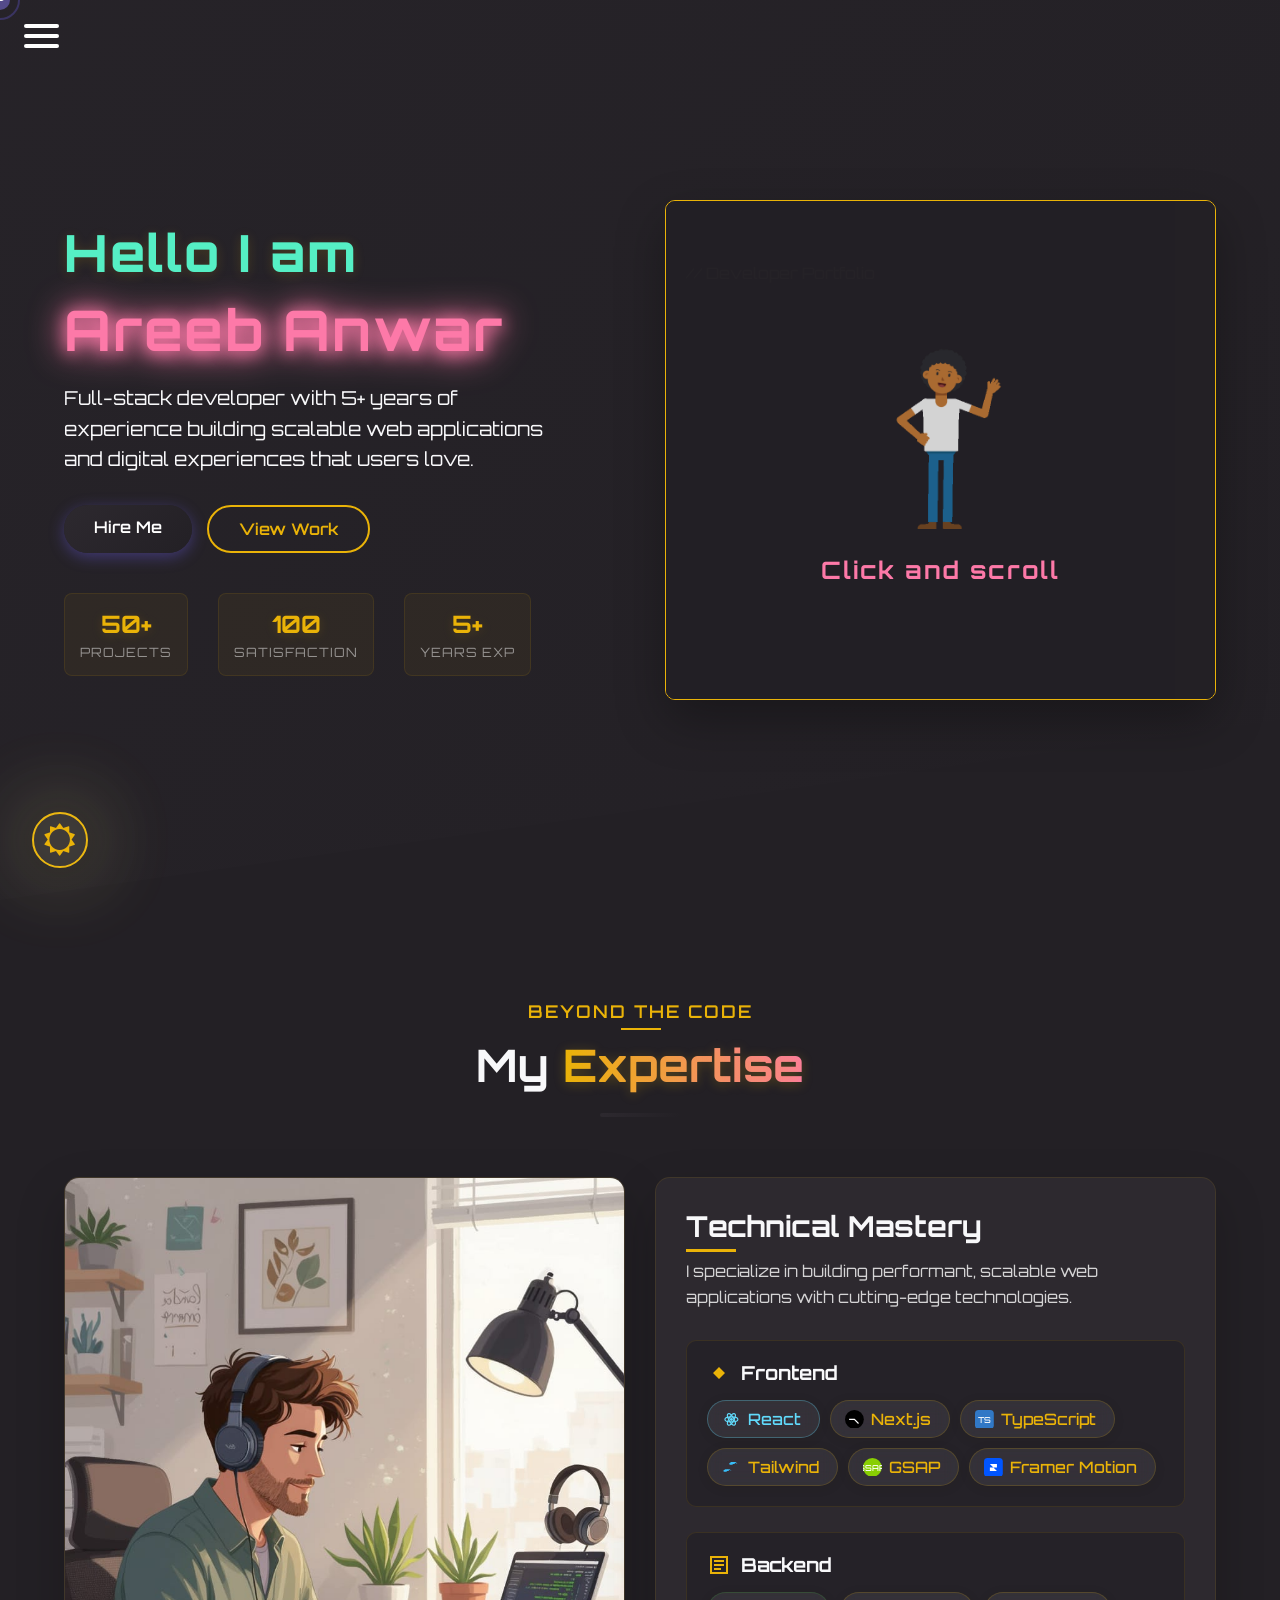
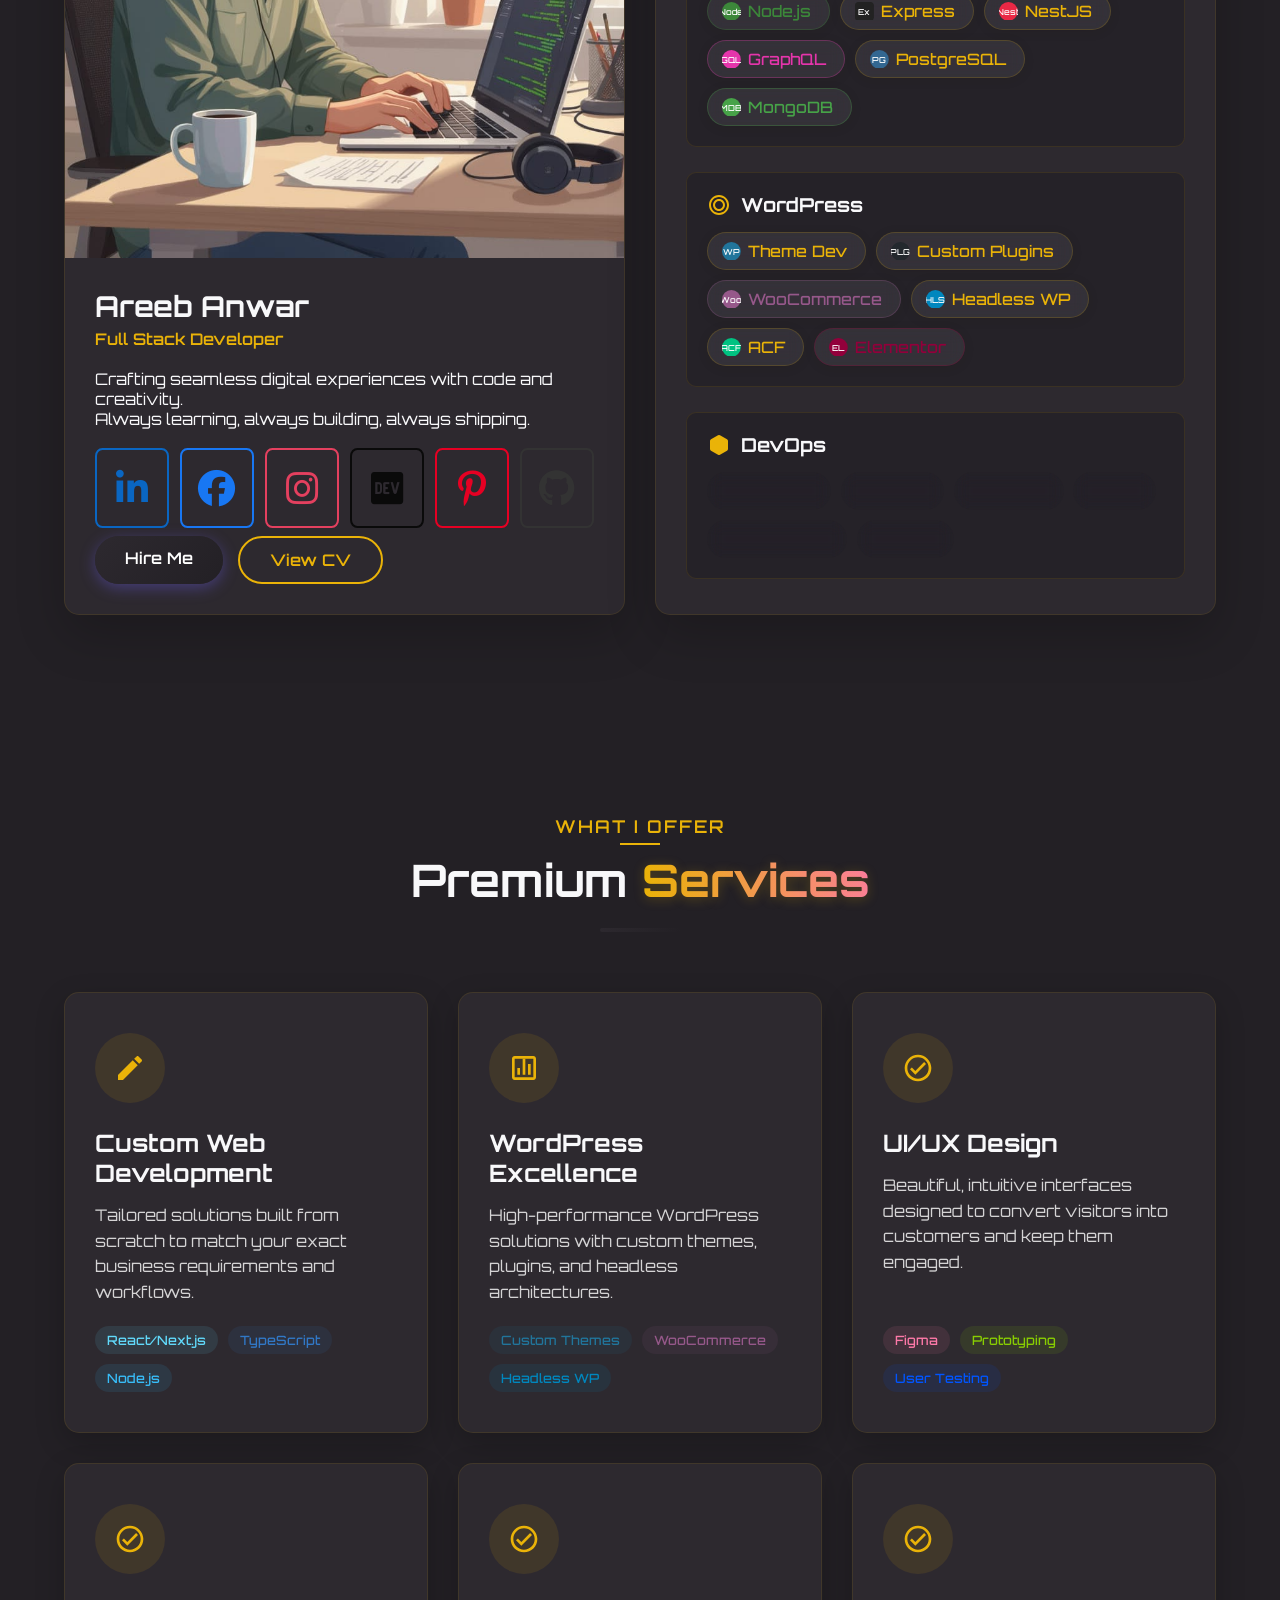
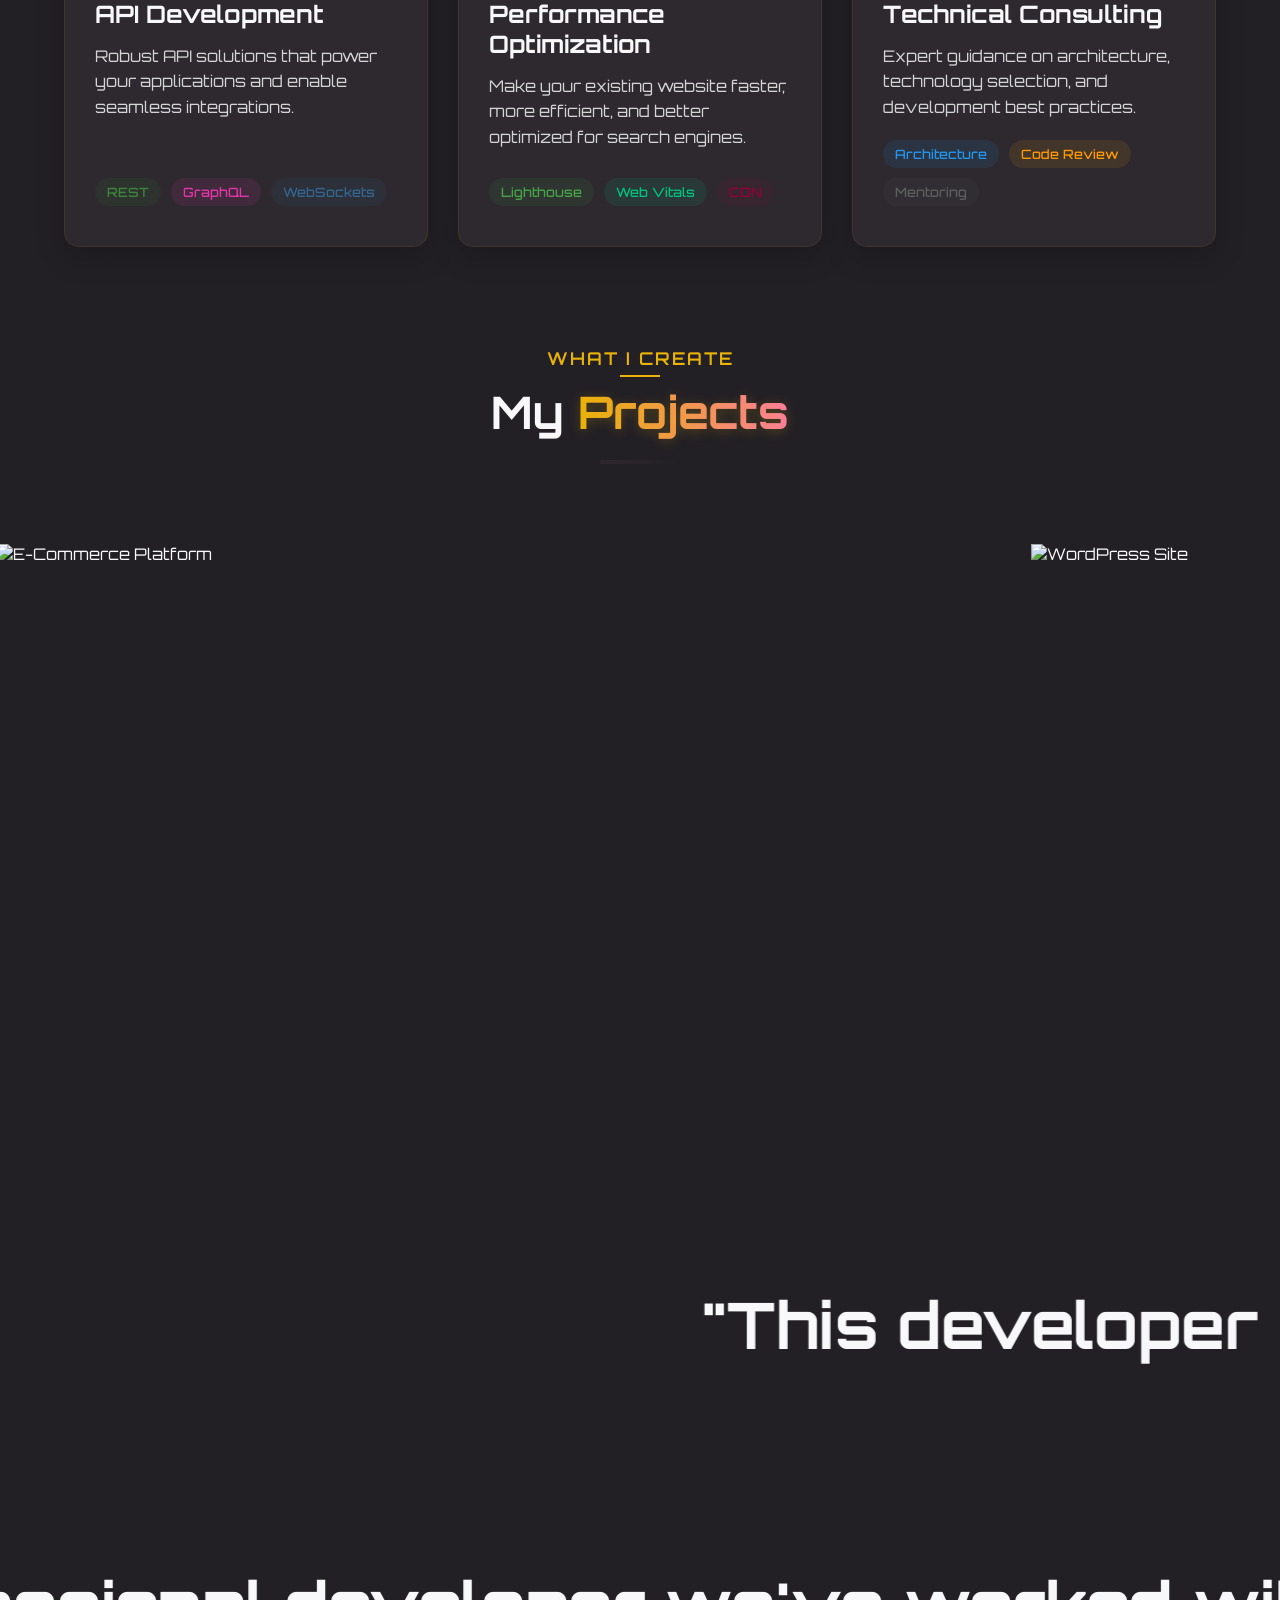
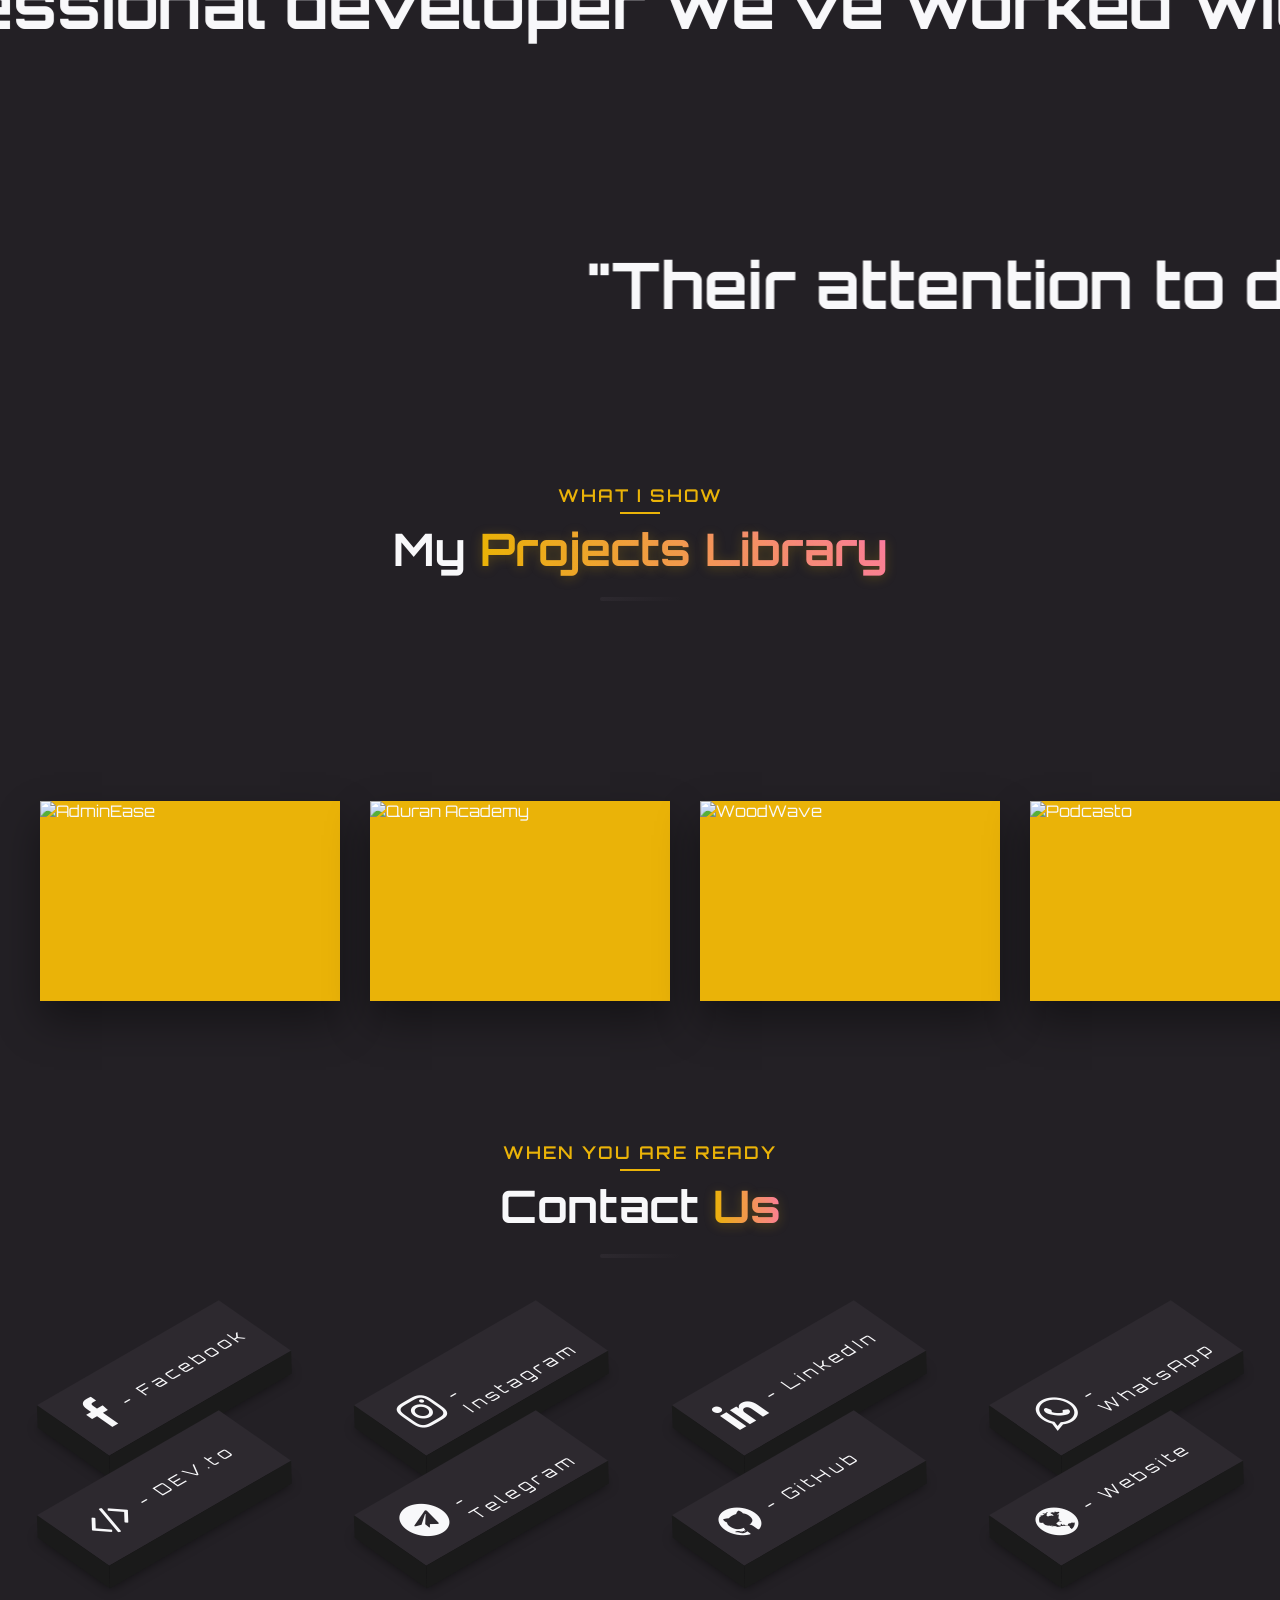
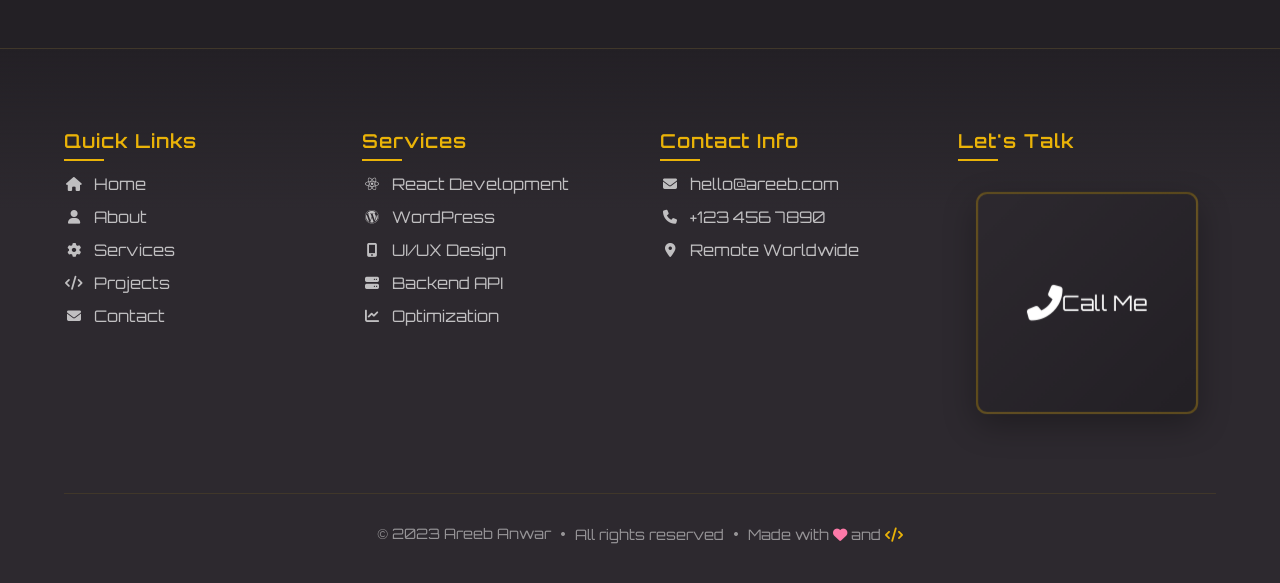
==== commit d5c5f28b: "Changed Animations" ====
--- a/index.html
+++ b/index.html
@@ -51,8 +51,8 @@
                 <p class="animated" data-animation="staggeredFadeIn" data-duration="1.1s" data-delay="0.1s">Full-stack developer with 5+ years of experience building scalable web applications and digital experiences that users love.</p>
                 
                 <div class="hero-btns">
-                    <a href="#contact" class="btn btn-primary animated" data-animation="premiumZoomIn" data-duration="1.2s" data-delay="0.7s">Hire Me</a>
-                    <a href="#projects" class="btn btn-secondary animated" data-animation="premiumZoomIn" data-duration="1.2s" data-delay="0.9s">View Work</a>
+                    <a href="#contact" class="btn btn-primary animated" data-animation="bounceSlideInBottom" data-duration="1.2s" data-delay="0.7s">Hire Me</a>
+                    <a href="#projects" class="btn btn-secondary animated" data-animation="bounceSlideInBottom" data-duration="1.2s" data-delay="0.9s">View Work</a>
                 </div>
                 
                 <div class="hero-stats">
@@ -71,13 +71,13 @@
                 </div>
             </div>
             
-            <div class="hero-image animated" data-animation="premiumZoomOut" data-duration="1.5s" data-delay="0.7s">
+            <div class="hero-image animated" data-animation="elasticSlideInLeft" data-duration="1.5s" data-delay="0.7s">
                 <div class="code-window animated" data-animation="elasticSlideInRight" data-duration="1.5s" data-delay="1.1s">
                     <div class="code-curtain" id="codeCurtain">
                         <div class="code-gif-wrapper">
                             <img src="assets/hero-image.gif" alt="Hero" class="hero-gif" />
                         </div>
-                        <div class="curtain-text animated" data-animation="elasticSlideInLeft" data-duration="1.2s" data-delay="1.7s">Click and scroll</div>
+                        <div class="curtain-text animated" data-animation="elasticSlideInLeft" data-duration="1.2s" data-delay="0.7s">Click and scroll</div>
                     </div>
                     <div class="window-header animated" data-animation="shimmer" data-duration="1.5s" data-delay="1.9s">
                         <div class="window-btn btn-red"></div>
@@ -126,12 +126,12 @@
                           <p class="profile-desc animated" data-animation="staggeredFadeIn" data-duration="1.1s" data-delay="1.9s">Always learning, always building, always shipping.</p>
 
                           <div class="profile-socials outlined">
-  <a href="https://linkedin.com/in/areebanwar" class="social-link linkedin animated" data-animation="premiumZoomIn" data-duration="1.2s" data-delay="2.1s" target="_blank" title="LinkedIn"><i class="fab fa-linkedin-in"></i></a>
-  <a href="https://facebook.com/areebanwar" class="social-link facebook animated" data-animation="premiumZoomIn" data-duration="1.2s" data-delay="2.3s" target="_blank" title="Facebook"><i class="fab fa-facebook-f"></i></a>
-  <a href="https://instagram.com/areebanwar" class="social-link instagram animated" data-animation="premiumZoomIn" data-duration="1.2s" data-delay="2.5s" target="_blank" title="Instagram"><i class="fab fa-instagram"></i></a>
-  <a href="https://dev.to/areebanwar" class="social-link devto animated" data-animation="premiumZoomIn" data-duration="1.2s" data-delay="2.7s" target="_blank" title="Dev.to"><i class="fab fa-dev"></i></a>
-  <a href="https://pinterest.com/areebanwar" class="social-link pinterest animated" data-animation="premiumZoomIn" data-duration="1.2s" data-delay="2.9s" target="_blank" title="Pinterest"><i class="fab fa-pinterest-p"></i></a>
-  <a href="https://github.com/areebanwar" class="social-link github animated" data-animation="premiumZoomIn" data-duration="1.2s" data-delay="3.1s" target="_blank" title="GitHub"><i class="fab fa-github"></i></a>
+  <a href="https://linkedin.com/in/areebanwar" class="social-link linkedin animated" data-animation="bounceSlideInTop" data-duration="1.2s" data-delay="0.3s" target="_blank" title="LinkedIn"><i class="fab fa-linkedin-in"></i></a>
+  <a href="https://facebook.com/areebanwar" class="social-link facebook animated" data-animation="bounceSlideInTop" data-duration="1.2s" data-delay="0.4s" target="_blank" title="Facebook"><i class="fab fa-facebook-f"></i></a>
+  <a href="https://instagram.com/areebanwar" class="social-link instagram animated" data-animation="bounceSlideInTop" data-duration="1.2s" data-delay="0.5s" target="_blank" title="Instagram"><i class="fab fa-instagram"></i></a>
+  <a href="https://dev.to/areebanwar" class="social-link devto animated" data-animation="bounceSlideInTop" data-duration="1.2s" data-delay="0.7s" target="_blank" title="Dev.to"><i class="fab fa-dev"></i></a>
+  <a href="https://pinterest.com/areebanwar" class="social-link pinterest animated" data-animation="bounceSlideInTop" data-duration="1.2s" data-delay="0.8s" target="_blank" title="Pinterest"><i class="fab fa-pinterest-p"></i></a>
+  <a href="https://github.com/areebanwar" class="social-link github animated" data-animation="bounceSlideInTop" data-duration="1.2s" data-delay="0.9s" target="_blank" title="GitHub"><i class="fab fa-github"></i></a>
 </div>
 
                           <div class="profile-buttons">
@@ -145,49 +145,49 @@
               <!-- Skills Column -->
               <div class="skills-column">
                   <div class="skills-card">
-                      <h3 class="animated" data-animation="elasticSlideInLeft" data-duration="1.3s" data-delay="1.1s">Technical Mastery</h3>
-                      <p class="skills-intro animated" data-animation="staggeredFadeIn" data-duration="1.1s" data-delay="1.3s">I specialize in building performant, scalable web applications with cutting-edge technologies.</p>
+                      <h3 class="animated" data-animation="elasticSlideInLeft" data-duration="1.3s" data-delay="0.1s">Technical Mastery</h3>
+                      <p class="skills-intro animated" data-animation="staggeredFadeIn" data-duration="1.1s" data-delay="0.3s">I specialize in building performant, scalable web applications with cutting-edge technologies.</p>
                       
                       <div class="skills-categories">
                           <!-- Frontend Skills -->
-                          <div class="skills-category animated" data-animation="bounceSlideInTop" data-duration="1.2s" data-delay="1.5s">
-                              <h4 class="category-title animated" data-animation="elasticSlideInRight" data-duration="1.2s" data-delay="1.7s">
+                          <div class="skills-category animated" data-animation="bounceSlideInTop" data-duration="1.2s" data-delay="0.1s">
+                              <h4 class="category-title animated" data-animation="elasticSlideInRight" data-duration="1.2s" data-delay="0.3s">
                                   <svg class="category-icon" viewBox="0 0 24 24">
                                       <path d="M12 18l-6-6h12l-6 6zm0-12l6 6H6l6-6z"/>
                                   </svg>
                                   Frontend
                               </h4>
                               <div class="skills-tags">
-                                  <span class="skill-tag react animated" data-animation="premiumZoomIn" data-duration="1.1s" data-delay="1.9s"><span class="skill-icon"><svg viewBox="0 0 32 32"><g><circle fill="#61dafb" cx="16" cy="16" r="2.5"/><g stroke="#61dafb" stroke-width="2" fill="none"><ellipse rx="11" ry="4.2" cx="16" cy="16" transform="rotate(60 16 16)"/><ellipse rx="11" ry="4.2" cx="16" cy="16" transform="rotate(120 16 16)"/><ellipse rx="11" ry="4.2" cx="16" cy="16"/></g></g></svg></span><span class="skill-label">React</span></span>
-                                  <span class="skill-tag next animated" data-animation="premiumZoomIn" data-duration="1.1s" data-delay="2.1s"><span class="skill-icon"><svg viewBox="0 0 32 32"><circle cx="16" cy="16" r="16" fill="#000"/><path d="M7 16h9l7 7" stroke="#fff" stroke-width="2" fill="none"/></svg></span><span class="skill-label">Next.js</span></span>
-                                  <span class="skill-tag typescript animated" data-animation="premiumZoomIn" data-duration="1.1s" data-delay="2.3s"><span class="skill-icon"><svg viewBox="0 0 32 32"><rect width="32" height="32" rx="6" fill="#3178c6"/><text x="16" y="22" text-anchor="middle" font-size="14" fill="#fff" font-family="Arial">TS</text></svg></span><span class="skill-label">TypeScript</span></span>
-                                  <span class="skill-tag tailwind animated" data-animation="premiumZoomIn" data-duration="1.1s" data-delay="2.5s"><span class="skill-icon"><svg viewBox="0 0 32 32"><path d="M16 10c2.5-4 8-4 10 0-2-2-5-2-7 0-2 2-5 2-7 0 2.5-4 8-4 10 0z" fill="#38bdf8"/><path d="M6 22c2.5-4 8-4 10 0-2-2-5-2-7 0-2 2-5 2-7 0 2.5-4 8-4 10 0z" fill="#38bdf8"/></svg></span><span class="skill-label">Tailwind</span></span>
-                                  <span class="skill-tag gsap animated" data-animation="premiumZoomIn" data-duration="1.1s" data-delay="2.7s"><span class="skill-icon"><svg viewBox="0 0 32 32"><circle cx="16" cy="16" r="16" fill="#88ce02"/><text x="16" y="22" text-anchor="middle" font-size="14" fill="#fff" font-family="Arial">GSAP</text></svg></span><span class="skill-label">GSAP</span></span>
-                                  <span class="skill-tag framer animated" data-animation="premiumZoomIn" data-duration="1.1s" data-delay="2.9s"><span class="skill-icon"><svg viewBox="0 0 32 32"><rect width="32" height="32" rx="6" fill="#0055ff"/><path d="M10 10h12v6H16l6 6H10v-6h6z" fill="#fff"/></svg></span><span class="skill-label">Framer Motion</span></span>
+                                  <span class="skill-tag react animated" data-animation="bounceSlideInBottom" data-duration="1.1s" data-delay="0.4s"><span class="skill-icon"><svg viewBox="0 0 32 32"><g><circle fill="#61dafb" cx="16" cy="16" r="2.5"/><g stroke="#61dafb" stroke-width="2" fill="none"><ellipse rx="11" ry="4.2" cx="16" cy="16" transform="rotate(60 16 16)"/><ellipse rx="11" ry="4.2" cx="16" cy="16" transform="rotate(120 16 16)"/><ellipse rx="11" ry="4.2" cx="16" cy="16"/></g></g></svg></span><span class="skill-label">React</span></span>
+                                  <span class="skill-tag next animated" data-animation="bounceSlideInBottom" data-duration="1.1s" data-delay="0.5s"><span class="skill-icon"><svg viewBox="0 0 32 32"><circle cx="16" cy="16" r="16" fill="#000"/><path d="M7 16h9l7 7" stroke="#fff" stroke-width="2" fill="none"/></svg></span><span class="skill-label">Next.js</span></span>
+                                  <span class="skill-tag typescript animated" data-animation="bounceSlideInBottom" data-duration="1.1s" data-delay="0.6s"><span class="skill-icon"><svg viewBox="0 0 32 32"><rect width="32" height="32" rx="6" fill="#3178c6"/><text x="16" y="22" text-anchor="middle" font-size="14" fill="#fff" font-family="Arial">TS</text></svg></span><span class="skill-label">TypeScript</span></span>
+                                  <span class="skill-tag tailwind animated" data-animation="bounceSlideInBottom" data-duration="1.1s" data-delay="0.7s"><span class="skill-icon"><svg viewBox="0 0 32 32"><path d="M16 10c2.5-4 8-4 10 0-2-2-5-2-7 0-2 2-5 2-7 0 2.5-4 8-4 10 0z" fill="#38bdf8"/><path d="M6 22c2.5-4 8-4 10 0-2-2-5-2-7 0-2 2-5 2-7 0 2.5-4 8-4 10 0z" fill="#38bdf8"/></svg></span><span class="skill-label">Tailwind</span></span>
+                                  <span class="skill-tag gsap animated" data-animation="bounceSlideInBottom" data-duration="1.1s" data-delay="0.8s"><span class="skill-icon"><svg viewBox="0 0 32 32"><circle cx="16" cy="16" r="16" fill="#88ce02"/><text x="16" y="22" text-anchor="middle" font-size="14" fill="#fff" font-family="Arial">GSAP</text></svg></span><span class="skill-label">GSAP</span></span>
+                                  <span class="skill-tag framer animated" data-animation="bounceSlideInBottom" data-duration="1.1s" data-delay="0.9s"><span class="skill-icon"><svg viewBox="0 0 32 32"><rect width="32" height="32" rx="6" fill="#0055ff"/><path d="M10 10h12v6H16l6 6H10v-6h6z" fill="#fff"/></svg></span><span class="skill-label">Framer Motion</span></span>
                               </div>
                           </div>
                           
                           <!-- Backend Skills -->
-                          <div class="skills-category animated" data-animation="bounceSlideInTop" data-duration="1.2s" data-delay="2.1s">
-                              <h4 class="category-title animated" data-animation="elasticSlideInRight" data-duration="1.2s" data-delay="2.3s">
+                          <div class="skills-category animated" data-animation="bounceSlideInTop" data-duration="1.2s" data-delay="0.1s">
+                              <h4 class="category-title animated" data-animation="elasticSlideInRight" data-duration="1.2s" data-delay="0.3s">
                                   <svg class="category-icon" viewBox="0 0 24 24">
                                       <path d="M3 3h18v18H3V3zm16 16V5H5v14h14zM7 7h10v2H7V7zm0 4h10v2H7v-2zm0 4h7v2H7v-2z"/>
                                   </svg>
                                   Backend
                               </h4>
                               <div class="skills-tags">
-                                  <span class="skill-tag node animated" data-animation="premiumZoomIn" data-duration="1.1s" data-delay="2.5s"><span class="skill-icon"><svg viewBox="0 0 32 32"><ellipse cx="16" cy="16" rx="16" ry="16" fill="#3c873a"/><text x="16" y="22" text-anchor="middle" font-size="14" fill="#fff" font-family="Arial">Node</text></svg></span><span class="skill-label">Node.js</span></span>
-                                  <span class="skill-tag express animated" data-animation="premiumZoomIn" data-duration="1.1s" data-delay="2.7s"><span class="skill-icon"><svg viewBox="0 0 32 32"><rect width="32" height="32" rx="6" fill="#222"/><text x="16" y="22" text-anchor="middle" font-size="14" fill="#fff" font-family="Arial">Ex</text></svg></span><span class="skill-label">Express</span></span>
-                                  <span class="skill-tag nestjs animated" data-animation="premiumZoomIn" data-duration="1.1s" data-delay="2.9s"><span class="skill-icon"><svg viewBox="0 0 32 32"><ellipse cx="16" cy="16" rx="16" ry="16" fill="#ea2845"/><text x="16" y="22" text-anchor="middle" font-size="14" fill="#fff" font-family="Arial">Nest</text></svg></span><span class="skill-label">NestJS</span></span>
-                                  <span class="skill-tag graphql animated" data-animation="premiumZoomIn" data-duration="1.1s" data-delay="3.1s"><span class="skill-icon"><svg viewBox="0 0 32 32"><ellipse cx="16" cy="16" rx="16" ry="16" fill="#e535ab"/><text x="16" y="22" text-anchor="middle" font-size="14" fill="#fff" font-family="Arial">GQL</text></svg></span><span class="skill-label">GraphQL</span></span>
-                                  <span class="skill-tag postgres animated" data-animation="premiumZoomIn" data-duration="1.1s" data-delay="3.3s"><span class="skill-icon"><svg viewBox="0 0 32 32"><ellipse cx="16" cy="16" rx="16" ry="16" fill="#336791"/><text x="16" y="22" text-anchor="middle" font-size="14" fill="#fff" font-family="Arial">PG</text></svg></span><span class="skill-label">PostgreSQL</span></span>
-                                  <span class="skill-tag mongodb animated" data-animation="premiumZoomIn" data-duration="1.1s" data-delay="3.5s"><span class="skill-icon"><svg viewBox="0 0 32 32"><ellipse cx="16" cy="16" rx="16" ry="16" fill="#47a248"/><text x="16" y="22" text-anchor="middle" font-size="14" fill="#fff" font-family="Arial">MDB</text></svg></span><span class="skill-label">MongoDB</span></span>
+                                  <span class="skill-tag node animated" data-animation="bounceSlideInBottom" data-duration="1.1s" data-delay="0.4s"><span class="skill-icon"><svg viewBox="0 0 32 32"><ellipse cx="16" cy="16" rx="16" ry="16" fill="#3c873a"/><text x="16" y="22" text-anchor="middle" font-size="14" fill="#fff" font-family="Arial">Node</text></svg></span><span class="skill-label">Node.js</span></span>
+                                  <span class="skill-tag express animated" data-animation="bounceSlideInBottom" data-duration="1.1s" data-delay="0.5s"><span class="skill-icon"><svg viewBox="0 0 32 32"><rect width="32" height="32" rx="6" fill="#222"/><text x="16" y="22" text-anchor="middle" font-size="14" fill="#fff" font-family="Arial">Ex</text></svg></span><span class="skill-label">Express</span></span>
+                                  <span class="skill-tag nestjs animated" data-animation="bounceSlideInBottom" data-duration="1.1s" data-delay="0.6s"><span class="skill-icon"><svg viewBox="0 0 32 32"><ellipse cx="16" cy="16" rx="16" ry="16" fill="#ea2845"/><text x="16" y="22" text-anchor="middle" font-size="14" fill="#fff" font-family="Arial">Nest</text></svg></span><span class="skill-label">NestJS</span></span>
+                                  <span class="skill-tag graphql animated" data-animation="bounceSlideInBottom" data-duration="1.1s" data-delay="0.7s"><span class="skill-icon"><svg viewBox="0 0 32 32"><ellipse cx="16" cy="16" rx="16" ry="16" fill="#e535ab"/><text x="16" y="22" text-anchor="middle" font-size="14" fill="#fff" font-family="Arial">GQL</text></svg></span><span class="skill-label">GraphQL</span></span>
+                                  <span class="skill-tag postgres animated" data-animation="bounceSlideInBottom" data-duration="1.1s" data-delay="0.8s"><span class="skill-icon"><svg viewBox="0 0 32 32"><ellipse cx="16" cy="16" rx="16" ry="16" fill="#336791"/><text x="16" y="22" text-anchor="middle" font-size="14" fill="#fff" font-family="Arial">PG</text></svg></span><span class="skill-label">PostgreSQL</span></span>
+                                  <span class="skill-tag mongodb animated" data-animation="bounceSlideInBottom" data-duration="1.1s" data-delay="0.9s"><span class="skill-icon"><svg viewBox="0 0 32 32"><ellipse cx="16" cy="16" rx="16" ry="16" fill="#47a248"/><text x="16" y="22" text-anchor="middle" font-size="14" fill="#fff" font-family="Arial">MDB</text></svg></span><span class="skill-label">MongoDB</span></span>
                               </div>
                           </div>
                           
                           <!-- WordPress Skills -->
-                          <div class="skills-category animated" data-animation="bounceSlideInTop" data-duration="1.2s" data-delay="2.7s">
-                              <h4 class="category-title animated" data-animation="elasticSlideInRight" data-duration="1.2s" data-delay="2.9s">
+                          <div class="skills-category animated" data-animation="bounceSlideInTop" data-duration="1.2s" data-delay="0.1s">
+                              <h4 class="category-title animated" data-animation="elasticSlideInRight" data-duration="1.2s" data-delay="0.3s">
                                   <svg class="category-icon" viewBox="0 0 24 24">
                                       <path d="M12 2C6.48 2 2 6.48 2 12s4.48 10 10 10 10-4.48 10-10S17.52 2 12 2zm0 18c-4.41 0-8-3.59-8-8s3.59-8 8-8 8 3.59 8 8-3.59 8-8 8z"/>
                                       <path d="M12 6c-3.31 0-6 2.69-6 6s2.69 6 6 6 6-2.69 6-6-2.69-6-6-6zm0 10c-2.21 0-4-1.79-4-4s1.79-4 4-4 4 1.79 4 4-1.79 4-4 4z"/>
@@ -195,18 +195,18 @@
                                   WordPress
                               </h4>
                               <div class="skills-tags">
-                                  <span class="skill-tag theme animated" data-animation="premiumZoomIn" data-duration="1.1s" data-delay="3.1s"><span class="skill-icon"><svg viewBox="0 0 32 32"><ellipse cx="16" cy="16" rx="16" ry="16" fill="#21759b"/><text x="16" y="22" text-anchor="middle" font-size="14" fill="#fff" font-family="Arial">WP</text></svg></span><span class="skill-label">Theme Dev</span></span>
-                                  <span class="skill-tag plugin animated" data-animation="premiumZoomIn" data-duration="1.1s" data-delay="3.3s"><span class="skill-icon"><svg viewBox="0 0 32 32"><ellipse cx="16" cy="16" rx="16" ry="16" fill="#23282d"/><text x="16" y="22" text-anchor="middle" font-size="14" fill="#fff" font-family="Arial">PLG</text></svg></span><span class="skill-label">Custom Plugins</span></span>
-                                  <span class="skill-tag woo animated" data-animation="premiumZoomIn" data-duration="1.1s" data-delay="3.5s"><span class="skill-icon"><svg viewBox="0 0 32 32"><ellipse cx="16" cy="16" rx="16" ry="16" fill="#96588a"/><text x="16" y="22" text-anchor="middle" font-size="14" fill="#fff" font-family="Arial">Woo</text></svg></span><span class="skill-label">WooCommerce</span></span>
-                                  <span class="skill-tag headless animated" data-animation="premiumZoomIn" data-duration="1.1s" data-delay="3.7s"><span class="skill-icon"><svg viewBox="0 0 32 32"><ellipse cx="16" cy="16" rx="16" ry="16" fill="#0087be"/><text x="16" y="22" text-anchor="middle" font-size="14" fill="#fff" font-family="Arial">HLS</text></svg></span><span class="skill-label">Headless WP</span></span>
-                                  <span class="skill-tag acf animated" data-animation="premiumZoomIn" data-duration="1.1s" data-delay="3.9s"><span class="skill-icon"><svg viewBox="0 0 32 32"><ellipse cx="16" cy="16" rx="16" ry="16" fill="#00c281"/><text x="16" y="22" text-anchor="middle" font-size="14" fill="#fff" font-family="Arial">ACF</text></svg></span><span class="skill-label">ACF</span></span>
-                                  <span class="skill-tag elementor animated" data-animation="premiumZoomIn" data-duration="1.1s" data-delay="4.1s"><span class="skill-icon"><svg viewBox="0 0 32 32"><ellipse cx="16" cy="16" rx="16" ry="16" fill="#92003b"/><text x="16" y="22" text-anchor="middle" font-size="14" fill="#fff" font-family="Arial">EL</text></svg></span><span class="skill-label">Elementor</span></span>
+                                  <span class="skill-tag theme animated" data-animation="bounceSlideInBottom" data-duration="1.1s" data-delay="0.4s"><span class="skill-icon"><svg viewBox="0 0 32 32"><ellipse cx="16" cy="16" rx="16" ry="16" fill="#21759b"/><text x="16" y="22" text-anchor="middle" font-size="14" fill="#fff" font-family="Arial">WP</text></svg></span><span class="skill-label">Theme Dev</span></span>
+                                  <span class="skill-tag plugin animated" data-animation="bounceSlideInBottom" data-duration="1.1s" data-delay="0.5s"><span class="skill-icon"><svg viewBox="0 0 32 32"><ellipse cx="16" cy="16" rx="16" ry="16" fill="#23282d"/><text x="16" y="22" text-anchor="middle" font-size="14" fill="#fff" font-family="Arial">PLG</text></svg></span><span class="skill-label">Custom Plugins</span></span>
+                                  <span class="skill-tag woo animated" data-animation="bounceSlideInBottom" data-duration="1.1s" data-delay="0.6s"><span class="skill-icon"><svg viewBox="0 0 32 32"><ellipse cx="16" cy="16" rx="16" ry="16" fill="#96588a"/><text x="16" y="22" text-anchor="middle" font-size="14" fill="#fff" font-family="Arial">Woo</text></svg></span><span class="skill-label">WooCommerce</span></span>
+                                  <span class="skill-tag headless animated" data-animation="bounceSlideInBottom" data-duration="1.1s" data-delay="0.7s"><span class="skill-icon"><svg viewBox="0 0 32 32"><ellipse cx="16" cy="16" rx="16" ry="16" fill="#0087be"/><text x="16" y="22" text-anchor="middle" font-size="14" fill="#fff" font-family="Arial">HLS</text></svg></span><span class="skill-label">Headless WP</span></span>
+                                  <span class="skill-tag acf animated" data-animation="bounceSlideInBottom" data-duration="1.1s" data-delay="0.8s"><span class="skill-icon"><svg viewBox="0 0 32 32"><ellipse cx="16" cy="16" rx="16" ry="16" fill="#00c281"/><text x="16" y="22" text-anchor="middle" font-size="14" fill="#fff" font-family="Arial">ACF</text></svg></span><span class="skill-label">ACF</span></span>
+                                  <span class="skill-tag elementor animated" data-animation="bounceSlideInBottom" data-duration="1.1s" data-delay="0.9s"><span class="skill-icon"><svg viewBox="0 0 32 32"><ellipse cx="16" cy="16" rx="16" ry="16" fill="#92003b"/><text x="16" y="22" text-anchor="middle" font-size="14" fill="#fff" font-family="Arial">EL</text></svg></span><span class="skill-label">Elementor</span></span>
                               </div>
                           </div>
                           
                           <!-- Tools & DevOps -->
-                          <div class="skills-category animated" data-animation="bounceSlideInTop" data-duration="1.2s" data-delay="3.3s">
-                              <h4 class="category-title animated" data-animation="elasticSlideInRight" data-duration="1.2s" data-delay="3.5s">
+                          <div class="skills-category animated" data-animation="bounceSlideInTop" data-duration="1.2s" data-delay="0.1s">
+                              <h4 class="category-title animated" data-animation="elasticSlideInRight" data-duration="1.2s" data-delay="0.3s">
                                   <svg class="category-icon" viewBox="0 0 24 24">
                                       <path d="M21 16V8a2 2 0 0 0-1-1.73l-7-4a2 2 0 0 0-2 0l-7 4A2 2 0 0 0 3 8v8a2 2 0 0 0 1 1.73l7 4a2 2 0 0 0 2 0l7-4A2 2 0 0 0 21 16z"/>
                                       <path d="M3.27 6.96L12 12.01l8.73-5.05M12 22.08V12"/>
@@ -214,12 +214,12 @@
                                   DevOps
                               </h4>
                               <div class="skills-tags">
-                                  <span class="skill-tag docker animated" data-animation="premiumZoomIn" data-duration="1.1s" data-delay="3.7s"><span class="skill-icon"><svg viewBox="0 0 32 32"><ellipse cx="16" cy="16" rx="16" ry="16" fill="#2496ed"/><text x="16" y="22" text-anchor="middle" font-size="14" fill="#fff" font-family="Arial">DKR</text></svg></span><span class="skill-label">Docker</span></span>
-                                  <span class="skill-tag aws animated" data-animation="premiumZoomIn" data-duration="1.1s" data-delay="3.9s"><span class="skill-icon"><svg viewBox="0 0 32 32"><ellipse cx="16" cy="16" rx="16" ry="16" fill="#ff9900"/><text x="16" y="22" text-anchor="middle" font-size="14" fill="#fff" font-family="Arial">AWS</text></svg></span><span class="skill-label">AWS</span></span>
-                                  <span class="skill-tag cicd animated" data-animation="premiumZoomIn" data-duration="1.1s" data-delay="4.1s"><span class="skill-icon"><svg viewBox="0 0 32 32"><ellipse cx="16" cy="16" rx="16" ry="16" fill="#5e5e5e"/><text x="16" y="22" text-anchor="middle" font-size="14" fill="#fff" font-family="Arial">CI</text></svg></span><span class="skill-label">CI/CD</span></span>
-                                  <span class="skill-tag git animated" data-animation="premiumZoomIn" data-duration="1.1s" data-delay="4.3s"><span class="skill-icon"><svg viewBox="0 0 32 32"><ellipse cx="16" cy="16" rx="16" ry="16" fill="#f34f29"/><text x="16" y="22" text-anchor="middle" font-size="14" fill="#fff" font-family="Arial">Git</text></svg></span><span class="skill-label">Git</span></span>
-                                  <span class="skill-tag webpack animated" data-animation="premiumZoomIn" data-duration="1.1s" data-delay="4.5s"><span class="skill-icon"><svg viewBox="0 0 32 32"><ellipse cx="16" cy="16" rx="16" ry="16" fill="#1c78c0"/><text x="16" y="22" text-anchor="middle" font-size="14" fill="#fff" font-family="Arial">WP</text></svg></span><span class="skill-label">Webpack</span></span>
-                                  <span class="skill-tag vite animated" data-animation="premiumZoomIn" data-duration="1.1s" data-delay="4.7s"><span class="skill-icon"><svg viewBox="0 0 32 32"><ellipse cx="16" cy="16" rx="16" ry="16" fill="#646cff"/><text x="16" y="22" text-anchor="middle" font-size="14" fill="#fff" font-family="Arial">Vite</text></svg></span><span class="skill-label">Vite</span></span>
+                                  <span class="skill-tag docker animated" data-animation="bounceSlideInBottom" data-duration="1.1s" data-delay="0.4s"><span class="skill-icon"><svg viewBox="0 0 32 32"><ellipse cx="16" cy="16" rx="16" ry="16" fill="#2496ed"/><text x="16" y="22" text-anchor="middle" font-size="14" fill="#fff" font-family="Arial">DKR</text></svg></span><span class="skill-label">Docker</span></span>
+                                  <span class="skill-tag aws animated" data-animation="bounceSlideInBottom" data-duration="1.1s" data-delay="0.5s"><span class="skill-icon"><svg viewBox="0 0 32 32"><ellipse cx="16" cy="16" rx="16" ry="16" fill="#ff9900"/><text x="16" y="22" text-anchor="middle" font-size="14" fill="#fff" font-family="Arial">AWS</text></svg></span><span class="skill-label">AWS</span></span>
+                                  <span class="skill-tag cicd animated" data-animation="bounceSlideInBottom" data-duration="1.1s" data-delay="0.6s"><span class="skill-icon"><svg viewBox="0 0 32 32"><ellipse cx="16" cy="16" rx="16" ry="16" fill="#5e5e5e"/><text x="16" y="22" text-anchor="middle" font-size="14" fill="#fff" font-family="Arial">CI</text></svg></span><span class="skill-label">CI/CD</span></span>
+                                  <span class="skill-tag git animated" data-animation="bounceSlideInBottom" data-duration="1.1s" data-delay="0.7s"><span class="skill-icon"><svg viewBox="0 0 32 32"><ellipse cx="16" cy="16" rx="16" ry="16" fill="#f34f29"/><text x="16" y="22" text-anchor="middle" font-size="14" fill="#fff" font-family="Arial">Git</text></svg></span><span class="skill-label">Git</span></span>
+                                  <span class="skill-tag webpack animated" data-animation="bounceSlideInBottom" data-duration="1.1s" data-delay="0.8s"><span class="skill-icon"><svg viewBox="0 0 32 32"><ellipse cx="16" cy="16" rx="16" ry="16" fill="#1c78c0"/><text x="16" y="22" text-anchor="middle" font-size="14" fill="#fff" font-family="Arial">WP</text></svg></span><span class="skill-label">Webpack</span></span>
+                                  <span class="skill-tag vite animated" data-animation="bounceSlideInBottom" data-duration="1.1s" data-delay="0.9s"><span class="skill-icon"><svg viewBox="0 0 32 32"><ellipse cx="16" cy="16" rx="16" ry="16" fill="#646cff"/><text x="16" y="22" text-anchor="middle" font-size="14" fill="#fff" font-family="Arial">Vite</text></svg></span><span class="skill-label">Vite</span></span>
                               </div>
                           </div>
                       </div>
--- a/styles.css
+++ b/styles.css
@@ -286,7 +286,7 @@
 }
 
 .hero-content {
-    max-width: 1200px;
+    max-width: 1400px;
     margin: 0 auto;
     width: 100%;
     display: flex;
@@ -790,7 +790,7 @@
 }
 
 .container {
-  max-width: 1200px;
+  max-width: 1400px;
   margin: 0 auto;
 }
 
@@ -1225,7 +1225,7 @@
 }
 
 .services .container {
-max-width: 1200px;
+max-width: 1400px;
 margin: 0 auto;
 }
 
@@ -1662,7 +1662,7 @@
 }
 
 /* Responsive */
-@media (max-width: 1200px) {
+@media (max-width: 1400px) {
 .carousel-slide {
 width: 80vw;
 }
@@ -1820,7 +1820,7 @@
 }
 
 /* Responsive */
-@media (max-width: 1200px) {
+@media (max-width: 1400px) {
 .testimonial-text-1,
 .testimonial-text-2,
 .testimonial-text-3 {
@@ -2105,7 +2105,7 @@
 margin: 0;
 padding: 20px;
 list-style: none;
-max-width: 1200px;
+max-width: 1400px;
 place-items: center;
 }
 
@@ -2327,7 +2327,7 @@
 display: grid;
 grid-template-columns: repeat(auto-fit, minmax(250px, 1fr));
 gap: 40px;
-max-width: 1200px;
+max-width: 1400px;
 margin: 0 auto;
 }
 
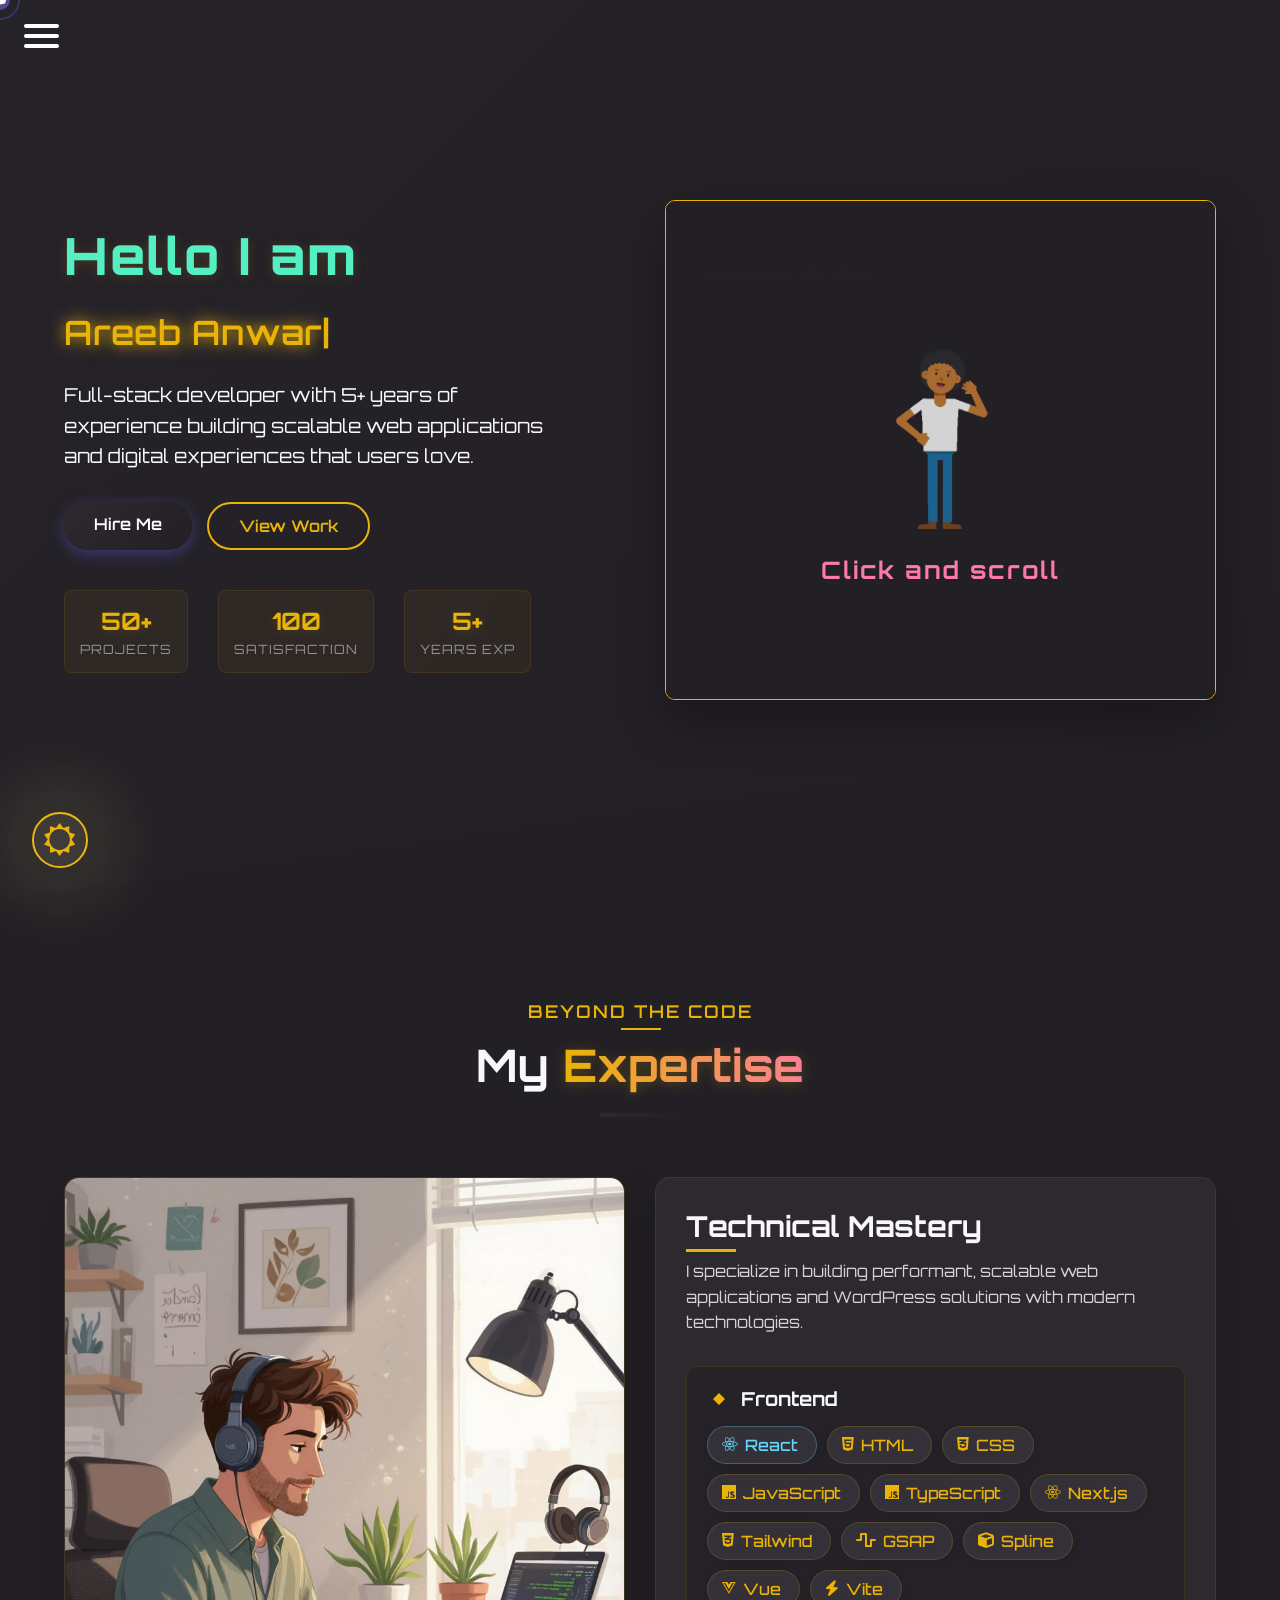
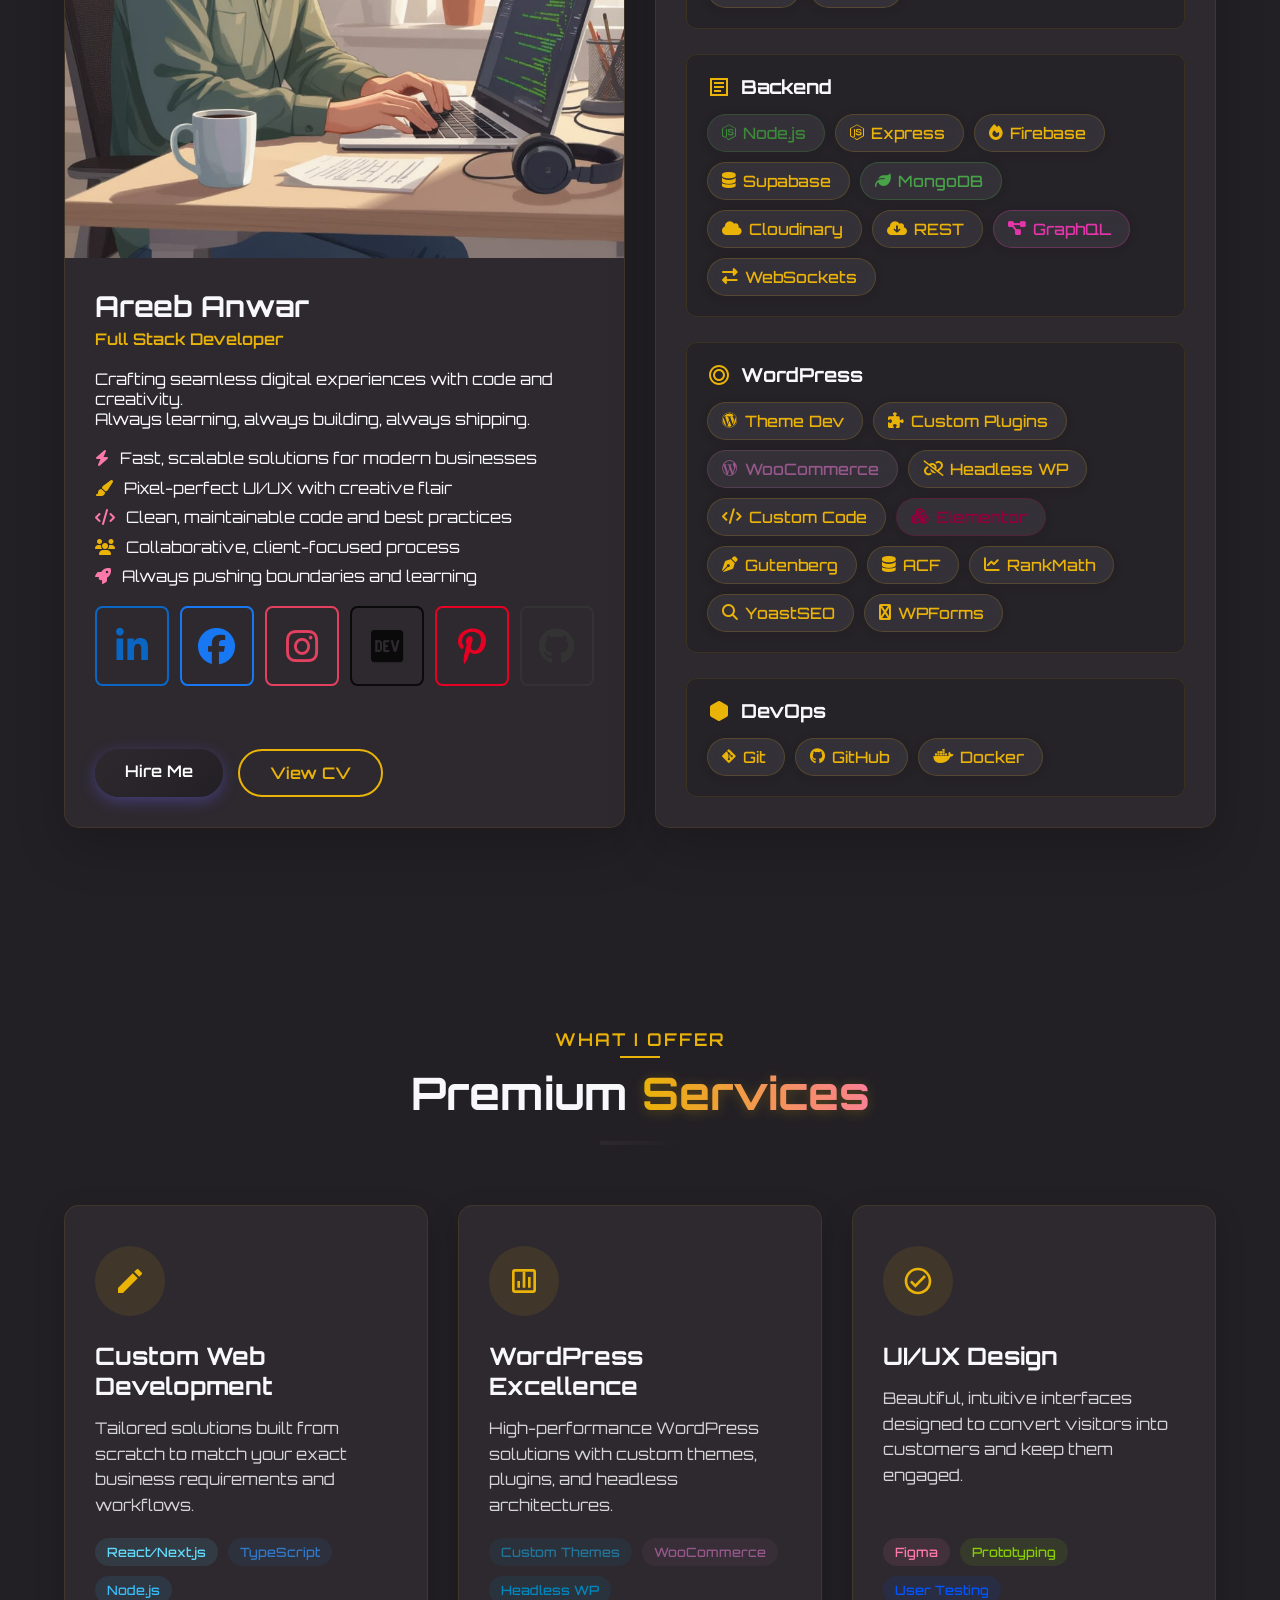
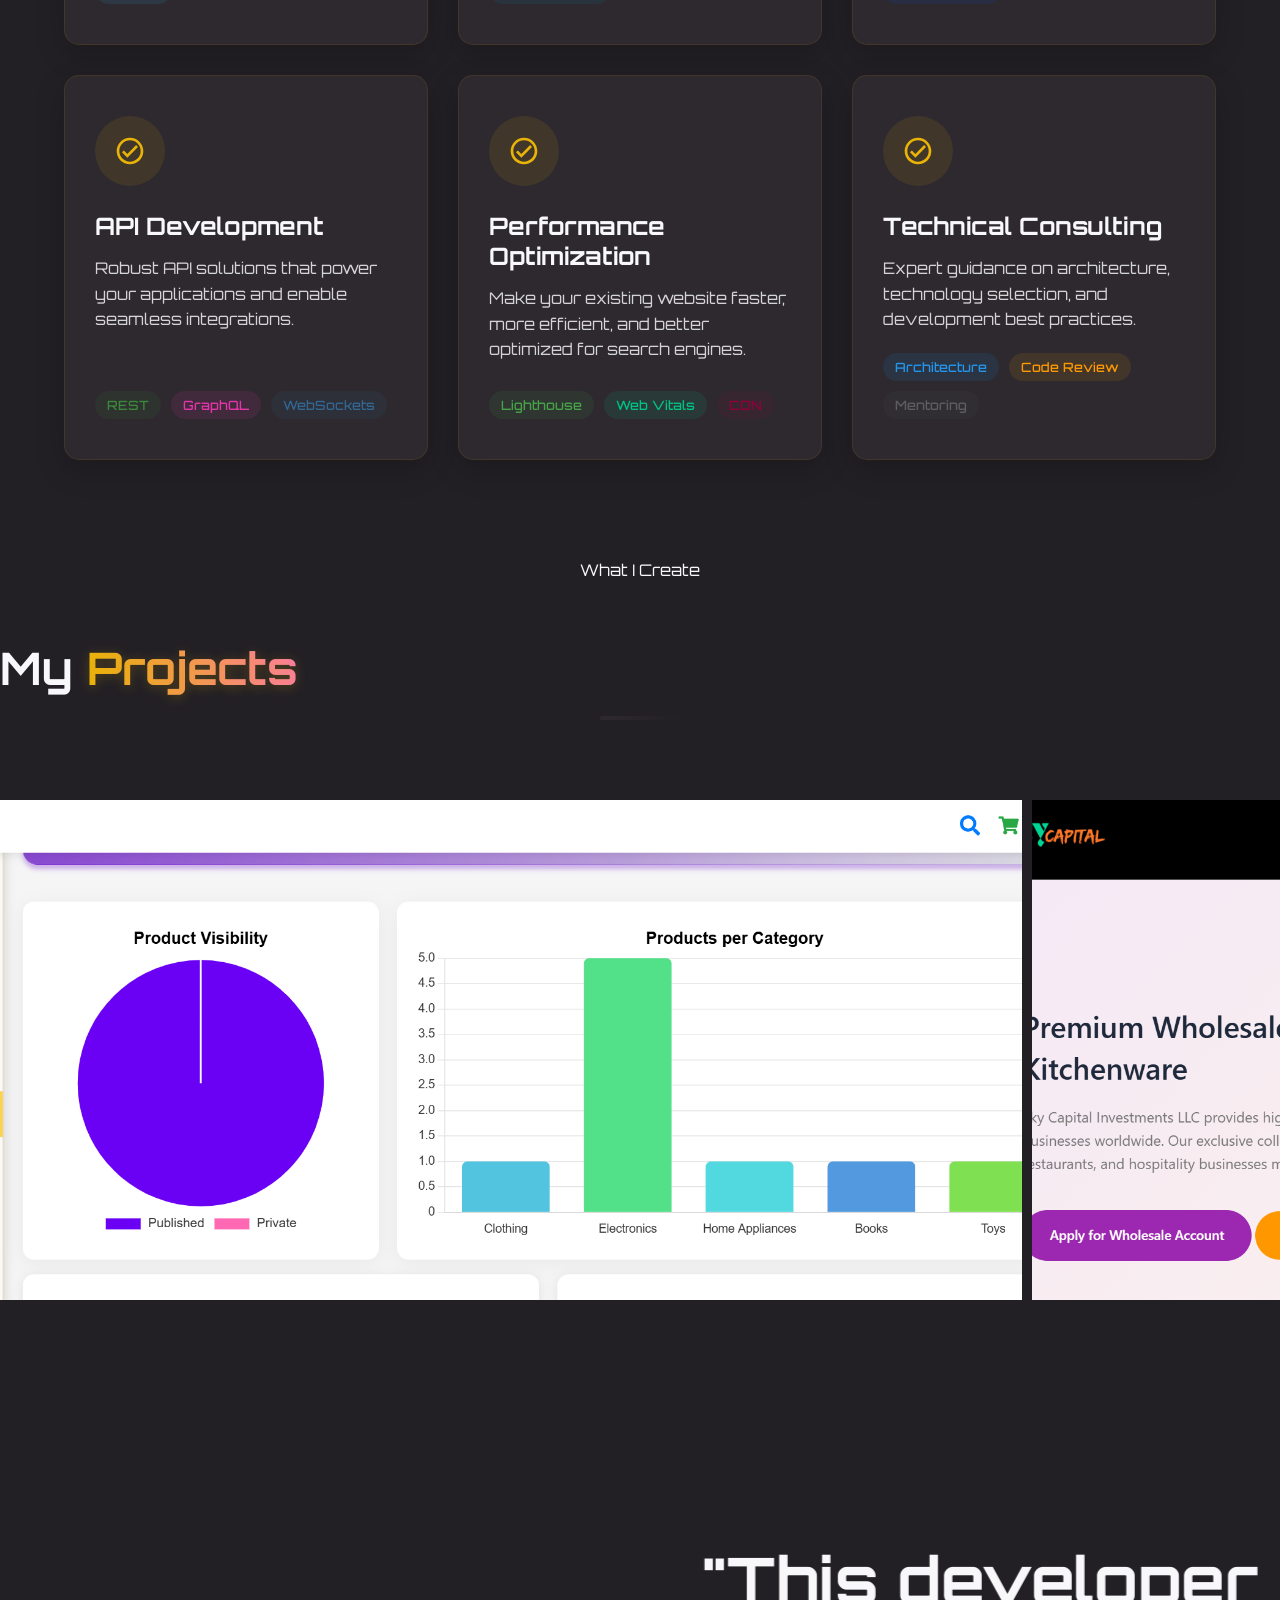
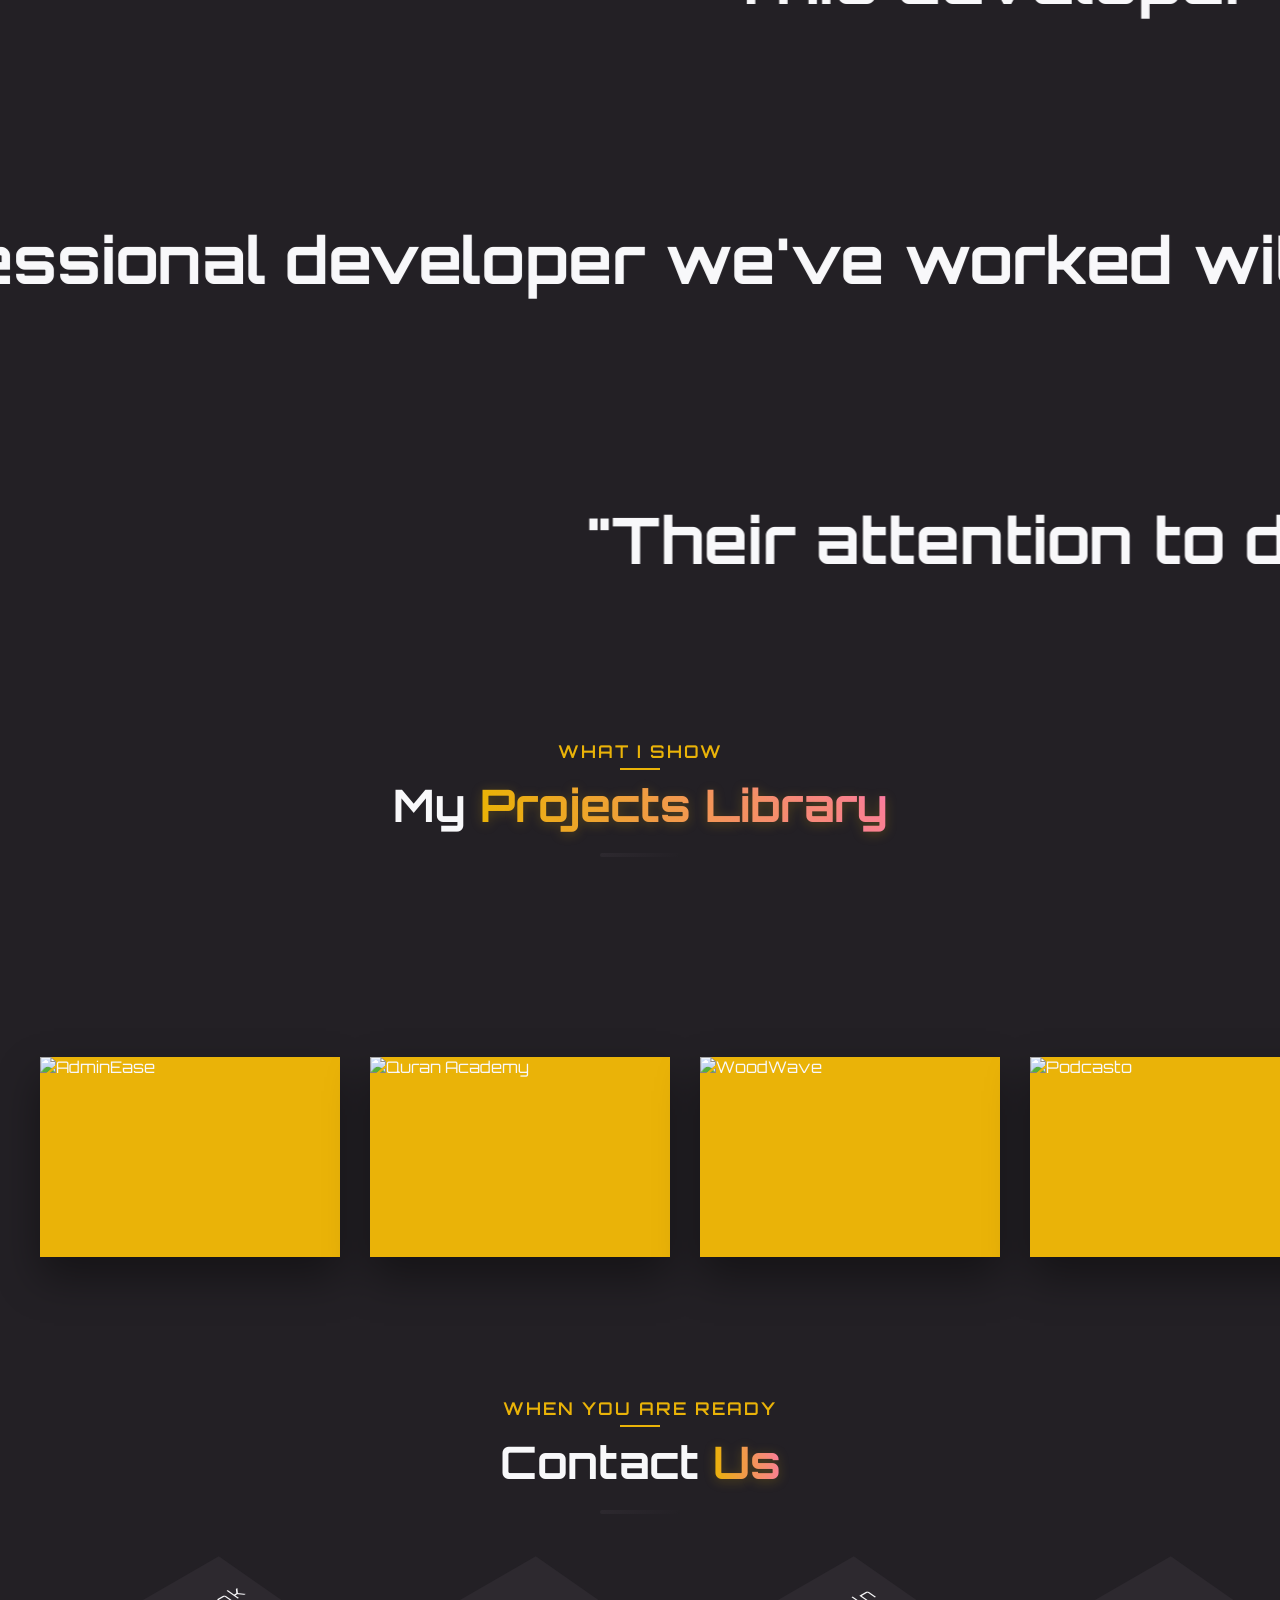
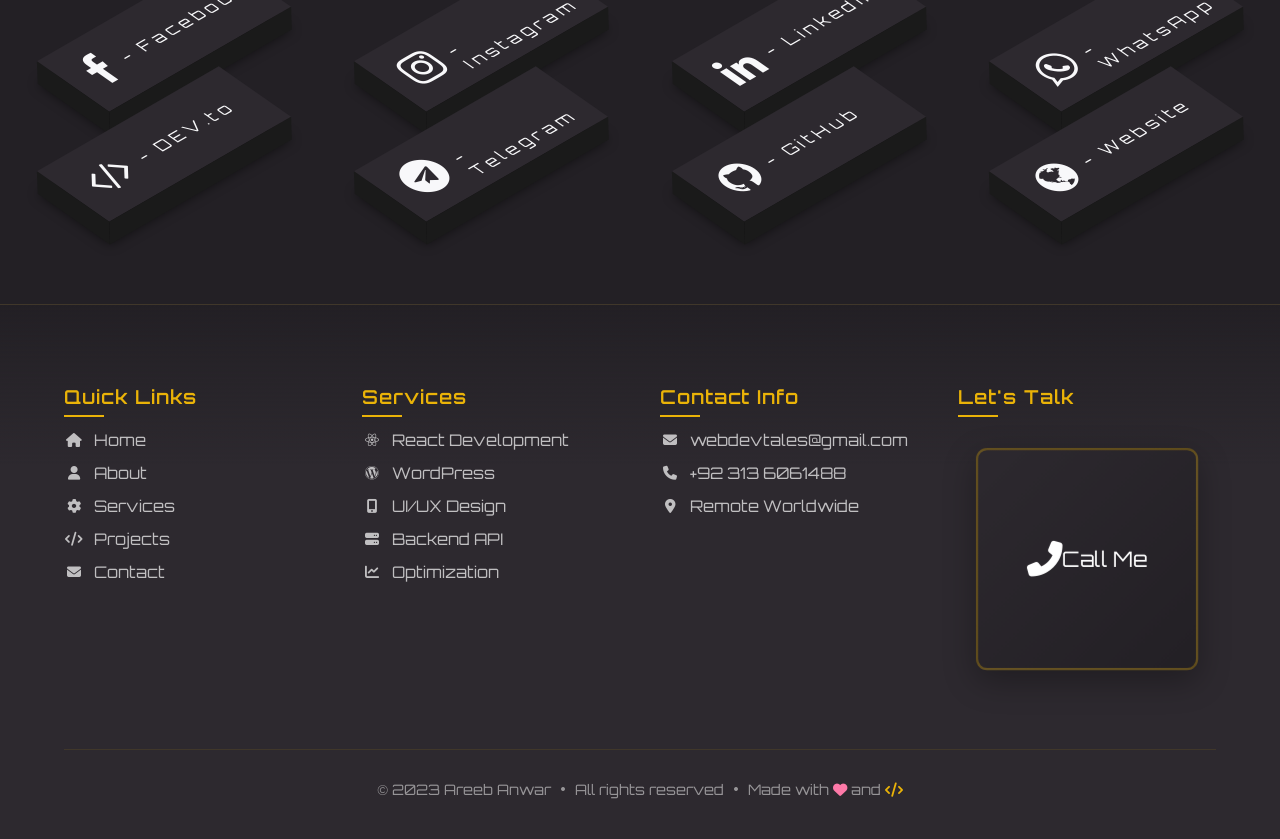
==== commit 50d85c32: "updated skills" ====
--- a/index.html
+++ b/index.html
@@ -28,17 +28,17 @@
       </div>
     
       <div class="menu-wrapper" id="menuWrapper">
-        <div class="menu-item menu-home"><span>Home</span></div>
-        <div class="menu-item menu-about"><span>About</span></div>
-        <div class="menu-item menu-services"><span>Services</span></div>
-        <div class="menu-item menu-portfolio"><span>Portfolio</span></div>
-        <div class="menu-item menu-contact"><span>Contact</span></div>
+        <a href="#home" class="menu-item menu-home"><span>Home</span></a>
+        <a href="#about" class="menu-item menu-about"><span>About</span></a>
+        <a href="#services" class="menu-item menu-services"><span>Services</span></a>
+        <a href="#portfolio" class="menu-item menu-portfolio"><span>Portfolio</span></a>
+        <a href="#contact" class="menu-item menu-contact"><span>Contact</span></a>
       </div>
 
 
 
 
-    <section class="hero">
+    <section class="hero" id="home">
         <div class="floating-shapes">
             <div class="shape shape-1 animated" data-animation="morphShape" data-duration="3s" data-delay="0.1s"></div>
             <div class="shape shape-2 animated" data-animation="floatingGlow" data-duration="2.5s" data-delay="0.3s"></div>
@@ -125,13 +125,22 @@
                           <p class="profile-desc animated" data-animation="staggeredFadeIn" data-duration="1.1s" data-delay="1.7s">Crafting seamless digital experiences with code and creativity.</p>
                           <p class="profile-desc animated" data-animation="staggeredFadeIn" data-duration="1.1s" data-delay="1.9s">Always learning, always building, always shipping.</p>
 
+                          <ul class="profile-highlights animated" data-animation="staggeredFadeIn" data-duration="1.1s" data-delay="2.1s" style="list-style: none; padding: 0; margin: 1.2em 0 0 0;">
+                            <li style="margin-bottom: 0.6em; display: flex; align-items: center;"><i class="fas fa-bolt" style="color: var(--accent); margin-right: 0.7em;"></i> Fast, scalable solutions for modern businesses</li>
+                            <li style="margin-bottom: 0.6em; display: flex; align-items: center;"><i class="fas fa-paint-brush" style="color: var(--primary); margin-right: 0.7em;"></i> Pixel-perfect UI/UX with creative flair</li>
+                            <li style="margin-bottom: 0.6em; display: flex; align-items: center;"><i class="fas fa-code" style="color: var(--accent); margin-right: 0.7em;"></i> Clean, maintainable code and best practices</li>
+                            <li style="margin-bottom: 0.6em; display: flex; align-items: center;"><i class="fas fa-users" style="color: var(--primary); margin-right: 0.7em;"></i> Collaborative, client-focused process</li>
+                            <li style="display: flex; align-items: center;"><i class="fas fa-rocket" style="color: var(--accent); margin-right: 0.7em;"></i> Always pushing boundaries and learning</li>
+                          </ul>
+                          
+
                           <div class="profile-socials outlined">
-  <a href="https://linkedin.com/in/areebanwar" class="social-link linkedin animated" data-animation="bounceSlideInTop" data-duration="1.2s" data-delay="0.3s" target="_blank" title="LinkedIn"><i class="fab fa-linkedin-in"></i></a>
-  <a href="https://facebook.com/areebanwar" class="social-link facebook animated" data-animation="bounceSlideInTop" data-duration="1.2s" data-delay="0.4s" target="_blank" title="Facebook"><i class="fab fa-facebook-f"></i></a>
-  <a href="https://instagram.com/areebanwar" class="social-link instagram animated" data-animation="bounceSlideInTop" data-duration="1.2s" data-delay="0.5s" target="_blank" title="Instagram"><i class="fab fa-instagram"></i></a>
-  <a href="https://dev.to/areebanwar" class="social-link devto animated" data-animation="bounceSlideInTop" data-duration="1.2s" data-delay="0.7s" target="_blank" title="Dev.to"><i class="fab fa-dev"></i></a>
-  <a href="https://pinterest.com/areebanwar" class="social-link pinterest animated" data-animation="bounceSlideInTop" data-duration="1.2s" data-delay="0.8s" target="_blank" title="Pinterest"><i class="fab fa-pinterest-p"></i></a>
-  <a href="https://github.com/areebanwar" class="social-link github animated" data-animation="bounceSlideInTop" data-duration="1.2s" data-delay="0.9s" target="_blank" title="GitHub"><i class="fab fa-github"></i></a>
+  <a href="https://www.linkedin.com/in/muhammad-areeb-anwar-655a95324/" class="social-link linkedin animated" data-animation="bounceSlideInTop" data-duration="1.2s" data-delay="0.3s" target="_blank" title="LinkedIn"><i class="fab fa-linkedin-in"></i></a>
+  <a href="https://facebook.com" class="social-link facebook animated" data-animation="bounceSlideInTop" data-duration="1.2s" data-delay="0.4s" target="_blank" title="Facebook"><i class="fab fa-facebook-f"></i></a>
+  <a href="https://www.instagram.com/webdevtales/" class="social-link instagram animated" data-animation="bounceSlideInTop" data-duration="1.2s" data-delay="0.5s" target="_blank" title="Instagram"><i class="fab fa-instagram"></i></a>
+  <a href="https://dev.to/areeb_anwar_813df06ee1124" class="social-link devto animated" data-animation="bounceSlideInTop" data-duration="1.2s" data-delay="0.7s" target="_blank" title="Dev.to"><i class="fab fa-dev"></i></a>
+  <a href="#" class="social-link pinterest animated" data-animation="bounceSlideInTop" data-duration="1.2s" data-delay="0.8s" target="_blank" title="Pinterest"><i class="fab fa-pinterest-p"></i></a>
+  <a href="https://github.com" class="social-link github animated" data-animation="bounceSlideInTop" data-duration="1.2s" data-delay="0.9s" target="_blank" title="GitHub"><i class="fab fa-github"></i></a>
 </div>
 
                           <div class="profile-buttons">
@@ -146,7 +155,7 @@
               <div class="skills-column">
                   <div class="skills-card">
                       <h3 class="animated" data-animation="elasticSlideInLeft" data-duration="1.3s" data-delay="0.1s">Technical Mastery</h3>
-                      <p class="skills-intro animated" data-animation="staggeredFadeIn" data-duration="1.1s" data-delay="0.3s">I specialize in building performant, scalable web applications with cutting-edge technologies.</p>
+                      <p class="skills-intro animated" data-animation="staggeredFadeIn" data-duration="1.1s" data-delay="0.3s">I specialize in building performant, scalable web applications and WordPress solutions with modern technologies.</p>
                       
                       <div class="skills-categories">
                           <!-- Frontend Skills -->
@@ -158,12 +167,17 @@
                                   Frontend
                               </h4>
                               <div class="skills-tags">
-                                  <span class="skill-tag react animated" data-animation="bounceSlideInBottom" data-duration="1.1s" data-delay="0.4s"><span class="skill-icon"><svg viewBox="0 0 32 32"><g><circle fill="#61dafb" cx="16" cy="16" r="2.5"/><g stroke="#61dafb" stroke-width="2" fill="none"><ellipse rx="11" ry="4.2" cx="16" cy="16" transform="rotate(60 16 16)"/><ellipse rx="11" ry="4.2" cx="16" cy="16" transform="rotate(120 16 16)"/><ellipse rx="11" ry="4.2" cx="16" cy="16"/></g></g></svg></span><span class="skill-label">React</span></span>
-                                  <span class="skill-tag next animated" data-animation="bounceSlideInBottom" data-duration="1.1s" data-delay="0.5s"><span class="skill-icon"><svg viewBox="0 0 32 32"><circle cx="16" cy="16" r="16" fill="#000"/><path d="M7 16h9l7 7" stroke="#fff" stroke-width="2" fill="none"/></svg></span><span class="skill-label">Next.js</span></span>
-                                  <span class="skill-tag typescript animated" data-animation="bounceSlideInBottom" data-duration="1.1s" data-delay="0.6s"><span class="skill-icon"><svg viewBox="0 0 32 32"><rect width="32" height="32" rx="6" fill="#3178c6"/><text x="16" y="22" text-anchor="middle" font-size="14" fill="#fff" font-family="Arial">TS</text></svg></span><span class="skill-label">TypeScript</span></span>
-                                  <span class="skill-tag tailwind animated" data-animation="bounceSlideInBottom" data-duration="1.1s" data-delay="0.7s"><span class="skill-icon"><svg viewBox="0 0 32 32"><path d="M16 10c2.5-4 8-4 10 0-2-2-5-2-7 0-2 2-5 2-7 0 2.5-4 8-4 10 0z" fill="#38bdf8"/><path d="M6 22c2.5-4 8-4 10 0-2-2-5-2-7 0-2 2-5 2-7 0 2.5-4 8-4 10 0z" fill="#38bdf8"/></svg></span><span class="skill-label">Tailwind</span></span>
-                                  <span class="skill-tag gsap animated" data-animation="bounceSlideInBottom" data-duration="1.1s" data-delay="0.8s"><span class="skill-icon"><svg viewBox="0 0 32 32"><circle cx="16" cy="16" r="16" fill="#88ce02"/><text x="16" y="22" text-anchor="middle" font-size="14" fill="#fff" font-family="Arial">GSAP</text></svg></span><span class="skill-label">GSAP</span></span>
-                                  <span class="skill-tag framer animated" data-animation="bounceSlideInBottom" data-duration="1.1s" data-delay="0.9s"><span class="skill-icon"><svg viewBox="0 0 32 32"><rect width="32" height="32" rx="6" fill="#0055ff"/><path d="M10 10h12v6H16l6 6H10v-6h6z" fill="#fff"/></svg></span><span class="skill-label">Framer Motion</span></span>
+                                  <span class="skill-tag react animated" data-animation="bounceSlideInBottom" data-duration="1.1s" data-delay="0.4s"><i class="fab fa-react"></i> <span class="skill-label">React</span></span>
+                                  <span class="skill-tag html animated" data-animation="bounceSlideInBottom" data-duration="1.1s" data-delay="0.45s"><i class="fab fa-html5"></i> <span class="skill-label">HTML</span></span>
+                                  <span class="skill-tag css animated" data-animation="bounceSlideInBottom" data-duration="1.1s" data-delay="0.5s"><i class="fab fa-css3-alt"></i> <span class="skill-label">CSS</span></span>
+                                  <span class="skill-tag js animated" data-animation="bounceSlideInBottom" data-duration="1.1s" data-delay="0.55s"><i class="fab fa-js"></i> <span class="skill-label">JavaScript</span></span>
+                                  <span class="skill-tag typescript animated" data-animation="bounceSlideInBottom" data-duration="1.1s" data-delay="0.6s"><i class="fab fa-js"></i> <span class="skill-label">TypeScript</span></span>
+                                  <span class="skill-tag next animated" data-animation="bounceSlideInBottom" data-duration="1.1s" data-delay="0.65s"><i class="fab fa-react"></i> <span class="skill-label">Next.js</span></span>
+                                  <span class="skill-tag tailwind animated" data-animation="bounceSlideInBottom" data-duration="1.1s" data-delay="0.7s"><i class="fab fa-css3-alt"></i> <span class="skill-label">Tailwind</span></span>
+                                  <span class="skill-tag gsap animated" data-animation="bounceSlideInBottom" data-duration="1.1s" data-delay="0.75s"><i class="fas fa-wave-square"></i> <span class="skill-label">GSAP</span></span>
+                                  <span class="skill-tag spline animated" data-animation="bounceSlideInBottom" data-duration="1.1s" data-delay="0.8s"><i class="fas fa-cube"></i> <span class="skill-label">Spline</span></span>
+                                  <span class="skill-tag vue animated" data-animation="bounceSlideInBottom" data-duration="1.1s" data-delay="0.85s"><i class="fab fa-vuejs"></i> <span class="skill-label">Vue</span></span>
+                                  <span class="skill-tag vite animated" data-animation="bounceSlideInBottom" data-duration="1.1s" data-delay="0.9s"><i class="fas fa-bolt"></i> <span class="skill-label">Vite</span></span>
                               </div>
                           </div>
                           
@@ -176,12 +190,15 @@
                                   Backend
                               </h4>
                               <div class="skills-tags">
-                                  <span class="skill-tag node animated" data-animation="bounceSlideInBottom" data-duration="1.1s" data-delay="0.4s"><span class="skill-icon"><svg viewBox="0 0 32 32"><ellipse cx="16" cy="16" rx="16" ry="16" fill="#3c873a"/><text x="16" y="22" text-anchor="middle" font-size="14" fill="#fff" font-family="Arial">Node</text></svg></span><span class="skill-label">Node.js</span></span>
-                                  <span class="skill-tag express animated" data-animation="bounceSlideInBottom" data-duration="1.1s" data-delay="0.5s"><span class="skill-icon"><svg viewBox="0 0 32 32"><rect width="32" height="32" rx="6" fill="#222"/><text x="16" y="22" text-anchor="middle" font-size="14" fill="#fff" font-family="Arial">Ex</text></svg></span><span class="skill-label">Express</span></span>
-                                  <span class="skill-tag nestjs animated" data-animation="bounceSlideInBottom" data-duration="1.1s" data-delay="0.6s"><span class="skill-icon"><svg viewBox="0 0 32 32"><ellipse cx="16" cy="16" rx="16" ry="16" fill="#ea2845"/><text x="16" y="22" text-anchor="middle" font-size="14" fill="#fff" font-family="Arial">Nest</text></svg></span><span class="skill-label">NestJS</span></span>
-                                  <span class="skill-tag graphql animated" data-animation="bounceSlideInBottom" data-duration="1.1s" data-delay="0.7s"><span class="skill-icon"><svg viewBox="0 0 32 32"><ellipse cx="16" cy="16" rx="16" ry="16" fill="#e535ab"/><text x="16" y="22" text-anchor="middle" font-size="14" fill="#fff" font-family="Arial">GQL</text></svg></span><span class="skill-label">GraphQL</span></span>
-                                  <span class="skill-tag postgres animated" data-animation="bounceSlideInBottom" data-duration="1.1s" data-delay="0.8s"><span class="skill-icon"><svg viewBox="0 0 32 32"><ellipse cx="16" cy="16" rx="16" ry="16" fill="#336791"/><text x="16" y="22" text-anchor="middle" font-size="14" fill="#fff" font-family="Arial">PG</text></svg></span><span class="skill-label">PostgreSQL</span></span>
-                                  <span class="skill-tag mongodb animated" data-animation="bounceSlideInBottom" data-duration="1.1s" data-delay="0.9s"><span class="skill-icon"><svg viewBox="0 0 32 32"><ellipse cx="16" cy="16" rx="16" ry="16" fill="#47a248"/><text x="16" y="22" text-anchor="middle" font-size="14" fill="#fff" font-family="Arial">MDB</text></svg></span><span class="skill-label">MongoDB</span></span>
+                                  <span class="skill-tag node animated" data-animation="bounceSlideInBottom" data-duration="1.1s" data-delay="0.4s"><i class="fab fa-node-js"></i> <span class="skill-label">Node.js</span></span>
+                                  <span class="skill-tag express animated" data-animation="bounceSlideInBottom" data-duration="1.1s" data-delay="0.5s"><i class="fab fa-node-js"></i> <span class="skill-label">Express</span></span>
+                                  <span class="skill-tag firebase animated" data-animation="bounceSlideInBottom" data-duration="1.1s" data-delay="0.6s"><i class="fas fa-fire"></i> <span class="skill-label">Firebase</span></span>
+                                  <span class="skill-tag supabase animated" data-animation="bounceSlideInBottom" data-duration="1.1s" data-delay="0.65s"><i class="fas fa-database"></i> <span class="skill-label">Supabase</span></span>
+                                  <span class="skill-tag mongodb animated" data-animation="bounceSlideInBottom" data-duration="1.1s" data-delay="0.7s"><i class="fas fa-leaf"></i> <span class="skill-label">MongoDB</span></span>
+                                  <span class="skill-tag cloudinary animated" data-animation="bounceSlideInBottom" data-duration="1.1s" data-delay="0.75s"><i class="fas fa-cloud"></i> <span class="skill-label">Cloudinary</span></span>
+                                  <span class="skill-tag rest animated" data-animation="bounceSlideInBottom" data-duration="1.1s" data-delay="0.8s"><i class="fas fa-cloud-download-alt"></i> <span class="skill-label">REST</span></span>
+                                  <span class="skill-tag graphql animated" data-animation="bounceSlideInBottom" data-duration="1.1s" data-delay="0.85s"><i class="fas fa-project-diagram"></i> <span class="skill-label">GraphQL</span></span>
+                                  <span class="skill-tag websockets animated" data-animation="bounceSlideInBottom" data-duration="1.1s" data-delay="0.9s"><i class="fas fa-exchange-alt"></i> <span class="skill-label">WebSockets</span></span>
                               </div>
                           </div>
                           
@@ -195,12 +212,17 @@
                                   WordPress
                               </h4>
                               <div class="skills-tags">
-                                  <span class="skill-tag theme animated" data-animation="bounceSlideInBottom" data-duration="1.1s" data-delay="0.4s"><span class="skill-icon"><svg viewBox="0 0 32 32"><ellipse cx="16" cy="16" rx="16" ry="16" fill="#21759b"/><text x="16" y="22" text-anchor="middle" font-size="14" fill="#fff" font-family="Arial">WP</text></svg></span><span class="skill-label">Theme Dev</span></span>
-                                  <span class="skill-tag plugin animated" data-animation="bounceSlideInBottom" data-duration="1.1s" data-delay="0.5s"><span class="skill-icon"><svg viewBox="0 0 32 32"><ellipse cx="16" cy="16" rx="16" ry="16" fill="#23282d"/><text x="16" y="22" text-anchor="middle" font-size="14" fill="#fff" font-family="Arial">PLG</text></svg></span><span class="skill-label">Custom Plugins</span></span>
-                                  <span class="skill-tag woo animated" data-animation="bounceSlideInBottom" data-duration="1.1s" data-delay="0.6s"><span class="skill-icon"><svg viewBox="0 0 32 32"><ellipse cx="16" cy="16" rx="16" ry="16" fill="#96588a"/><text x="16" y="22" text-anchor="middle" font-size="14" fill="#fff" font-family="Arial">Woo</text></svg></span><span class="skill-label">WooCommerce</span></span>
-                                  <span class="skill-tag headless animated" data-animation="bounceSlideInBottom" data-duration="1.1s" data-delay="0.7s"><span class="skill-icon"><svg viewBox="0 0 32 32"><ellipse cx="16" cy="16" rx="16" ry="16" fill="#0087be"/><text x="16" y="22" text-anchor="middle" font-size="14" fill="#fff" font-family="Arial">HLS</text></svg></span><span class="skill-label">Headless WP</span></span>
-                                  <span class="skill-tag acf animated" data-animation="bounceSlideInBottom" data-duration="1.1s" data-delay="0.8s"><span class="skill-icon"><svg viewBox="0 0 32 32"><ellipse cx="16" cy="16" rx="16" ry="16" fill="#00c281"/><text x="16" y="22" text-anchor="middle" font-size="14" fill="#fff" font-family="Arial">ACF</text></svg></span><span class="skill-label">ACF</span></span>
-                                  <span class="skill-tag elementor animated" data-animation="bounceSlideInBottom" data-duration="1.1s" data-delay="0.9s"><span class="skill-icon"><svg viewBox="0 0 32 32"><ellipse cx="16" cy="16" rx="16" ry="16" fill="#92003b"/><text x="16" y="22" text-anchor="middle" font-size="14" fill="#fff" font-family="Arial">EL</text></svg></span><span class="skill-label">Elementor</span></span>
+                                  <span class="skill-tag theme animated" data-animation="bounceSlideInBottom" data-duration="1.1s" data-delay="0.4s"><i class="fab fa-wordpress"></i> <span class="skill-label">Theme Dev</span></span>
+                                  <span class="skill-tag plugin animated" data-animation="bounceSlideInBottom" data-duration="1.1s" data-delay="0.45s"><i class="fas fa-puzzle-piece"></i> <span class="skill-label">Custom Plugins</span></span>
+                                  <span class="skill-tag woo animated" data-animation="bounceSlideInBottom" data-duration="1.1s" data-delay="0.5s"><i class="fab fa-wordpress-simple"></i> <span class="skill-label">WooCommerce</span></span>
+                                  <span class="skill-tag headless animated" data-animation="bounceSlideInBottom" data-duration="1.1s" data-delay="0.55s"><i class="fas fa-unlink"></i> <span class="skill-label">Headless WP</span></span>
+                                  <span class="skill-tag customcode animated" data-animation="bounceSlideInBottom" data-duration="1.1s" data-delay="0.6s"><i class="fas fa-code"></i> <span class="skill-label">Custom Code</span></span>
+                                  <span class="skill-tag elementor animated" data-animation="bounceSlideInBottom" data-duration="1.1s" data-delay="0.65s"><i class="fas fa-cubes"></i> <span class="skill-label">Elementor</span></span>
+                                  <span class="skill-tag gutenberg animated" data-animation="bounceSlideInBottom" data-duration="1.1s" data-delay="0.7s"><i class="fas fa-pen-nib"></i> <span class="skill-label">Gutenberg</span></span>
+                                  <span class="skill-tag acf animated" data-animation="bounceSlideInBottom" data-duration="1.1s" data-delay="0.75s"><i class="fas fa-database"></i> <span class="skill-label">ACF</span></span>
+                                  <span class="skill-tag rankmath animated" data-animation="bounceSlideInBottom" data-duration="1.1s" data-delay="0.8s"><i class="fas fa-chart-line"></i> <span class="skill-label">RankMath</span></span>
+                                  <span class="skill-tag yostseo animated" data-animation="bounceSlideInBottom" data-duration="1.1s" data-delay="0.85s"><i class="fas fa-search"></i> <span class="skill-label">YoastSEO</span></span>
+                                  <span class="skill-tag wpforms animated" data-animation="bounceSlideInBottom" data-duration="1.1s" data-delay="0.9s"><i class="fas fa-wpforms"></i> <span class="skill-label">WPForms</span></span>
                               </div>
                           </div>
                           
@@ -214,12 +236,9 @@
                                   DevOps
                               </h4>
                               <div class="skills-tags">
-                                  <span class="skill-tag docker animated" data-animation="bounceSlideInBottom" data-duration="1.1s" data-delay="0.4s"><span class="skill-icon"><svg viewBox="0 0 32 32"><ellipse cx="16" cy="16" rx="16" ry="16" fill="#2496ed"/><text x="16" y="22" text-anchor="middle" font-size="14" fill="#fff" font-family="Arial">DKR</text></svg></span><span class="skill-label">Docker</span></span>
-                                  <span class="skill-tag aws animated" data-animation="bounceSlideInBottom" data-duration="1.1s" data-delay="0.5s"><span class="skill-icon"><svg viewBox="0 0 32 32"><ellipse cx="16" cy="16" rx="16" ry="16" fill="#ff9900"/><text x="16" y="22" text-anchor="middle" font-size="14" fill="#fff" font-family="Arial">AWS</text></svg></span><span class="skill-label">AWS</span></span>
-                                  <span class="skill-tag cicd animated" data-animation="bounceSlideInBottom" data-duration="1.1s" data-delay="0.6s"><span class="skill-icon"><svg viewBox="0 0 32 32"><ellipse cx="16" cy="16" rx="16" ry="16" fill="#5e5e5e"/><text x="16" y="22" text-anchor="middle" font-size="14" fill="#fff" font-family="Arial">CI</text></svg></span><span class="skill-label">CI/CD</span></span>
-                                  <span class="skill-tag git animated" data-animation="bounceSlideInBottom" data-duration="1.1s" data-delay="0.7s"><span class="skill-icon"><svg viewBox="0 0 32 32"><ellipse cx="16" cy="16" rx="16" ry="16" fill="#f34f29"/><text x="16" y="22" text-anchor="middle" font-size="14" fill="#fff" font-family="Arial">Git</text></svg></span><span class="skill-label">Git</span></span>
-                                  <span class="skill-tag webpack animated" data-animation="bounceSlideInBottom" data-duration="1.1s" data-delay="0.8s"><span class="skill-icon"><svg viewBox="0 0 32 32"><ellipse cx="16" cy="16" rx="16" ry="16" fill="#1c78c0"/><text x="16" y="22" text-anchor="middle" font-size="14" fill="#fff" font-family="Arial">WP</text></svg></span><span class="skill-label">Webpack</span></span>
-                                  <span class="skill-tag vite animated" data-animation="bounceSlideInBottom" data-duration="1.1s" data-delay="0.9s"><span class="skill-icon"><svg viewBox="0 0 32 32"><ellipse cx="16" cy="16" rx="16" ry="16" fill="#646cff"/><text x="16" y="22" text-anchor="middle" font-size="14" fill="#fff" font-family="Arial">Vite</text></svg></span><span class="skill-label">Vite</span></span>
+                                  <span class="skill-tag git animated" data-animation="bounceSlideInBottom" data-duration="1.1s" data-delay="0.4s"><i class="fab fa-git-alt"></i> <span class="skill-label">Git</span></span>
+                                  <span class="skill-tag github animated" data-animation="bounceSlideInBottom" data-duration="1.1s" data-delay="0.5s"><i class="fab fa-github"></i> <span class="skill-label">GitHub</span></span>
+                                  <span class="skill-tag docker animated" data-animation="bounceSlideInBottom" data-duration="1.1s" data-delay="0.6s"><i class="fab fa-docker"></i> <span class="skill-label">Docker</span></span>
                               </div>
                           </div>
                       </div>
@@ -243,7 +262,7 @@
 
         <div class="services-grid">
             <!-- Service 1 -->
-            <div class="service-card" data-service="1">
+            <div class="service-card animated" data-animation="bounceSlideInTop" data-duration="1.1s" data-delay="0.1s" data-service="1">
                 <div class="service-icon">
                     <svg viewBox="0 0 24 24">
                         <path d="M3 17.25V21h3.75L17.81 9.94l-3.75-3.75L3 17.25zM20.71 7.04c.39-.39.39-1.02 0-1.41l-2.34-2.34c-.39-.39-1.02-.39-1.41 0l-1.83 1.83 3.75 3.75 1.83-1.83z"/>
@@ -270,7 +289,7 @@
             </div>
 
             <!-- Service 2 -->
-            <div class="service-card" data-service="2">
+            <div class="service-card animated" data-animation="bounceSlideInTop" data-duration="1.1s" data-delay="0.2s" data-service="2">
                 <div class="service-icon">
                     <svg viewBox="0 0 24 24">
                         <path d="M19 3H5c-1.1 0-2 .9-2 2v14c0 1.1.9 2 2 2h14c1.1 0 2-.9 2-2V5c0-1.1-.9-2-2-2zm0 16H5V5h14v14z"/>
@@ -298,7 +317,7 @@
             </div>
 
             <!-- Service 3 -->
-            <div class="service-card" data-service="3">
+            <div class="service-card animated" data-animation="bounceSlideInTop" data-duration="1.1s" data-delay="0.3s" data-service="3">
                 <div class="service-icon">
                     <svg viewBox="0 0 24 24">
                         <path d="M12 2C6.48 2 2 6.48 2 12s4.48 10 10 10 10-4.48 10-10S17.52 2 12 2zm0 18c-4.41 0-8-3.59-8-8s3.59-8 8-8 8 3.59 8 8-3.59 8-8 8zm4.59-12.42L10 14.17l-2.59-2.58L6 13l4 4 8-8z"/>
@@ -325,7 +344,7 @@
             </div>
 
             <!-- Service 4 -->
-            <div class="service-card" data-service="4">
+            <div class="service-card animated" data-animation="bounceSlideInTop" data-duration="1.1s" data-delay="0.4s" data-service="4">
                 <div class="service-icon">
                     <svg viewBox="0 0 24 24">
                         <path d="M12 2C6.48 2 2 6.48 2 12s4.48 10 10 10 10-4.48 10-10S17.52 2 12 2zm0 18c-4.41 0-8-3.59-8-8s3.59-8 8-8 8 3.59 8 8-3.59 8-8 8zm4.59-12.42L10 14.17l-2.59-2.58L6 13l4 4 8-8z"/>
@@ -352,7 +371,7 @@
             </div>
 
             <!-- Service 5 -->
-            <div class="service-card" data-service="5">
+            <div class="service-card animated" data-animation="bounceSlideInTop" data-duration="1.1s" data-delay="0.5s" data-service="5">
                 <div class="service-icon">
                     <svg viewBox="0 0 24 24">
                         <path d="M12 2C6.48 2 2 6.48 2 12s4.48 10 10 10 10-4.48 10-10S17.52 2 12 2zm0 18c-4.41 0-8-3.59-8-8s3.59-8 8-8 8 3.59 8 8-3.59 8-8 8zm4.59-12.42L10 14.17l-2.59-2.58L6 13l4 4 8-8z"/>
@@ -379,7 +398,7 @@
             </div>
 
             <!-- Service 6 -->
-            <div class="service-card" data-service="6">
+            <div class="service-card animated" data-animation="bounceSlideInTop" data-duration="1.1s" data-delay="0.6s" data-service="6">
                 <div class="service-icon">
                     <svg viewBox="0 0 24 24">
                         <path d="M12 2C6.48 2 2 6.48 2 12s4.48 10 10 10 10-4.48 10-10S17.52 2 12 2zm0 18c-4.41 0-8-3.59-8-8s3.59-8 8-8 8 3.59 8 8-3.59 8-8 8zm4.59-12.42L10 14.17l-2.59-2.58L6 13l4 4 8-8z"/>
@@ -423,7 +442,7 @@
 
 
 
-<div class="section-header" >
+<div class="section-header" id="portfolio>
     <div class="section-subtitle">What I Create</div>
     <h2 class="section-title">My <span class="text-gradient">Projects</span></h2>
     <div class="section-divider"></div>
@@ -434,13 +453,13 @@
       <!-- Project 1 -->
       <div class="carousel-slide">
         <div class="project-media">
-          <img src="https://images.nightcafe.studio/jobs/KrLWYKzG7lj4o4ZiCz07/KrLWYKzG7lj4o4ZiCz07--0--hxk16.jpg?tr=w-1600,c-at_max" alt="E-Commerce Platform">
+          <img src="/assets/admin-ease.png" alt="E-Commerce Platform">
         </div>
         <div class="project-details">
           <div class="tech-stack">
             <span class="tech-tag react">React</span>
-            <span class="tech-tag node">Node.js</span>
-            <span class="tech-tag mongodb">MongoDB</span>
+            <span class="tech-tag node">CSS</span>
+            <span class="tech-tag mongodb">Firebase</span>
           </div>
           <h3 class="project-title">E-Commerce Platform</h3>
           <p class="project-description">Full-featured online store with custom dashboard and payment integration</p>
@@ -451,7 +470,7 @@
       <!-- Project 2 -->
       <div class="carousel-slide">
         <div class="project-media">
-          <img src="https://images.nightcafe.studio/jobs/KrLWYKzG7lj4o4ZiCz07/KrLWYKzG7lj4o4ZiCz07--0--hxk16.jpg?tr=w-1600,c-at_max" alt="WordPress Site">
+          <img src="/assets/skycapital.png" alt="WordPress Site">
         </div>
         <div class="project-details">
           <div class="tech-stack">
@@ -459,7 +478,7 @@
             <span class="tech-tag woo">WooCommerce</span>
             <span class="tech-tag elementor">Elementor</span>
           </div>
-          <h3 class="project-title">Fashion Marketplace</h3>
+          <h3 class="project-title">WholeSale Marketplace</h3>
           <p class="project-description">High-performance e-commerce site with custom product configurator</p>
           <a href="#" class="project-link">View Case Study →</a>
         </div>
@@ -468,15 +487,15 @@
       <!-- Project 3 -->
       <div class="carousel-slide">
         <div class="project-media">
-          <img src="https://images.nightcafe.studio/jobs/KrLWYKzG7lj4o4ZiCz07/KrLWYKzG7lj4o4ZiCz07--0--hxk16.jpg?tr=w-1600,c-at_max" alt="Mobile App">
+          <img src="/assets/TexanTradeHub.png" alt="wp web">
         </div>
         <div class="project-details">
           <div class="tech-stack">
-            <span class="tech-tag react">React Native</span>
-            <span class="tech-tag graphql">GraphQL</span>
+            <span class="tech-tag react">WordPress</span>
+            <span class="tech-tag graphql">Custom Code Theme</span>
           </div>
-          <h3 class="project-title">Fitness Tracker</h3>
-          <p class="project-description">AI-powered workout companion with real-time coaching</p>
+          <h3 class="project-title">Amazons eCom Web</h3>
+          <p class="project-description">Custom coded theme for eCommerce Store.</p>
           <a href="#" class="project-link">View Case Study →</a>
         </div>
       </div>
@@ -504,11 +523,11 @@
           "This developer completely transformed our digital presence with their exceptional skills."
         </div>
         <div class="testimonial-profile-card" id="testimonial-profile-1">
-          <img src="https://images.nightcafe.studio/jobs/wWgZHuhCPsV7vlDswpuk/wWgZHuhCPsV7vlDswpuk--0--kq7tk.jpg?tr=w-640,c-at_max" alt="Sarah Johnson" class="testimonial-profile-img">
+          <img src="/assets/Talha Arif.png" alt="Sarah Johnson" class="testimonial-profile-img">
           <div class="testimonial-profile-info">
-            <h3 class="testimonial-profile-name">Sarah Johnson</h3>
+            <h3 class="testimonial-profile-name">Talha Arif</h3>
             <div class="testimonial-profile-meta">
-              <span class="testimonial-profile-details">Female • USA</span>
+              <span class="testimonial-profile-details">Male • USA</span>
               <div class="testimonial-review-platform">
                 <span class="testimonial-platform-name">Trustpilot</span>
               </div>
@@ -523,13 +542,13 @@
           "The most professional developer we've worked with - delivered beyond expectations."
         </div>
         <div class="testimonial-profile-card" id="testimonial-profile-2">
-          <img src="profile2.jpg" alt="Michael Chen" class="testimonial-profile-img">
+          <img src="/assets/Usman Tahir.jpeg" alt="Michael Chen" class="testimonial-profile-img">
           <div class="testimonial-profile-info">
-            <h3 class="testimonial-profile-name">Michael Chen</h3>
+            <h3 class="testimonial-profile-name">Usman Tahir</h3>
             <div class="testimonial-profile-meta">
-              <span class="testimonial-profile-details">Male • Singapore</span>
+              <span class="testimonial-profile-details">Male • Dubai</span>
               <div class="testimonial-review-platform">
-                <span class="testimonial-platform-name">Clutch</span>
+                <span class="testimonial-platform-name">Personal</span>
               </div>
             </div>
           </div>
@@ -542,11 +561,11 @@
           "Their attention to detail and problem-solving skills are truly remarkable."
         </div>
         <div class="testimonial-profile-card" id="testimonial-profile-3">
-          <img src="profile3.jpg" alt="Emma Rodriguez" class="testimonial-profile-img">
+          <img src="/assets/Saif Ullah Saqib.jpeg" alt="Emma Rodriguez" class="testimonial-profile-img">
           <div class="testimonial-profile-info">
-            <h3 class="testimonial-profile-name">Emma Rodriguez</h3>
+            <h3 class="testimonial-profile-name">Saif Ullah Saqib</h3>
             <div class="testimonial-profile-meta">
-              <span class="testimonial-profile-details">Female • Spain</span>
+              <span class="testimonial-profile-details">Male • Pakistan</span>
               <div class="testimonial-review-platform">
                 <span class="testimonial-platform-name">Google Reviews</span>
               </div>
@@ -571,7 +590,7 @@
 
 
   
-  <div class="section-header" >
+  <div class="section-header" id="projects">
     <div class="section-subtitle">What I Show</div>
     <h2 class="section-title">My <span class="text-gradient">Projects Library</span></h2>
     <div class="section-divider"></div>
@@ -1052,6 +1071,7 @@
 <div id="demoModal" class="modal">
     <div class="modal-content">
         <span class="close">&times;</span>
+        <button class="fullscreen-btn" title="Expand to Fullscreen"><i class="fa fa-expand"></i></button>
         <h2 class="modal-title" id="modalTitle"></h2>
         <div class="modal-images" id="modalImages">
             <!-- Images will be dynamically loaded here -->
@@ -1059,6 +1079,21 @@
     </div>
 </div>
 
+<!-- Add fullscreen toggle JS after modal logic -->
+<script>
+document.addEventListener('DOMContentLoaded', function() {
+  const modal = document.getElementById('demoModal');
+  const modalContent = modal.querySelector('.modal-content');
+  const fullscreenBtn = modal.querySelector('.fullscreen-btn');
+  let isFullscreen = false;
+  fullscreenBtn.addEventListener('click', function() {
+    isFullscreen = !isFullscreen;
+    modalContent.classList.toggle('fullscreen', isFullscreen);
+    fullscreenBtn.innerHTML = isFullscreen ? '<i class="fa fa-compress"></i>' : '<i class="fa fa-expand"></i>';
+  });
+});
+</script>
+
 
 
 
@@ -1075,7 +1110,7 @@
 
 
   
-<div class="section-header" >
+<div class="section-header"  id="contact">
     <div class="section-subtitle">When you are Ready</div>
     <h2 class="section-title">Contact <span class="text-gradient">Us</span></h2>
     <div class="section-divider"></div>
@@ -1084,49 +1119,49 @@
 
 <section class="social-media-contact-section-wrapper-container">
 <ul class="social-media-contact-links-list-container">
-    <li class="social-media-contact-link-item-facebook">
+    <li class="social-media-contact-link-item-facebook  animated" data-animation="bounceSlideInTop" data-duration="1.1s" data-delay="0.3s">
         <a href="https://facebook.com" target="_blank" rel="noopener noreferrer" class="social-media-contact-link-facebook">
             <i class="fa fa-facebook social-media-contact-icon-facebook" aria-hidden="true"></i>
             <span class="social-media-contact-text-facebook"> - Facebook</span>
         </a>
     </li>
-    <li class="social-media-contact-link-item-instagram">
-        <a href="https://instagram.com" target="_blank" rel="noopener noreferrer" class="social-media-contact-link-instagram">
+    <li class="social-media-contact-link-item-instagram animated" data-animation="bounceSlideInTop" data-duration="1.1s" data-delay="0.4s">
+        <a href="https://www.instagram.com/webdevtales/" target="_blank" rel="noopener noreferrer" class="social-media-contact-link-instagram">
             <i class="fa fa-instagram social-media-contact-icon-instagram" aria-hidden="true"></i>
             <span class="social-media-contact-text-instagram"> - Instagram</span>
         </a>
     </li>
-    <li class="social-media-contact-link-item-linkedin">
-        <a href="https://linkedin.com" target="_blank" rel="noopener noreferrer" class="social-media-contact-link-linkedin">
+    <li class="social-media-contact-link-item-linkedin animated" data-animation="bounceSlideInTop" data-duration="1.1s" data-delay="0.5s">
+        <a href="https://www.linkedin.com/in/muhammad-areeb-anwar-655a95324/" target="_blank" rel="noopener noreferrer" class="social-media-contact-link-linkedin">
             <i class="fa fa-linkedin social-media-contact-icon-linkedin" aria-hidden="true"></i>
             <span class="social-media-contact-text-linkedin"> - LinkedIn</span>
         </a>
     </li>
-    <li class="social-media-contact-link-item-whatsapp">
-        <a href="https://wa.me/your-number" target="_blank" rel="noopener noreferrer" class="social-media-contact-link-whatsapp">
+    <li class="social-media-contact-link-item-whatsapp animated" data-animation="bounceSlideInTop" data-duration="1.1s" data-delay="0.6s">
+        <a href="https://wa.me/+923136061488" target="_blank" rel="noopener noreferrer" class="social-media-contact-link-whatsapp">
             <i class="fa fa-whatsapp social-media-contact-icon-whatsapp" aria-hidden="true"></i>
             <span class="social-media-contact-text-whatsapp"> - WhatsApp</span>
         </a>
     </li>
-    <li class="social-media-contact-link-item-devto">
-        <a href="https://dev.to" target="_blank" rel="noopener noreferrer" class="social-media-contact-link-devto">
+    <li class="social-media-contact-link-item-devto animated" data-animation="bounceSlideInBottom" data-duration="1.1s" data-delay="0.3s">
+        <a href="https://dev.to/areeb_anwar_813df06ee1124" target="_blank" rel="noopener noreferrer" class="social-media-contact-link-devto">
             <i class="fa fa-code social-media-contact-icon-devto" aria-hidden="true"></i>
             <span class="social-media-contact-text-devto"> - DEV.to</span>
         </a>
     </li>
-    <li class="social-media-contact-link-item-telegram">
-        <a href="https://t.me/your-username" target="_blank" rel="noopener noreferrer" class="social-media-contact-link-telegram">
+    <li class="social-media-contact-link-item-telegram animated" data-animation="bounceSlideInBottom" data-duration="1.1s" data-delay="0.4s">
+        <a href="https://t.me/webdevtales" target="_blank" rel="noopener noreferrer" class="social-media-contact-link-telegram">
             <i class="fa fa-telegram social-media-contact-icon-telegram" aria-hidden="true"></i>
             <span class="social-media-contact-text-telegram"> - Telegram</span>
         </a>
     </li>
-    <li class="social-media-contact-link-item-github">
+    <li class="social-media-contact-link-item-github animated" data-animation="bounceSlideInBottom" data-duration="1.1s" data-delay="0.5s">
         <a href="https://github.com" target="_blank" rel="noopener noreferrer" class="social-media-contact-link-github">
             <i class="fa fa-github social-media-contact-icon-github" aria-hidden="true"></i>
             <span class="social-media-contact-text-github"> - GitHub</span>
         </a>
     </li>
-    <li class="social-media-contact-link-item-website">
+    <li class="social-media-contact-link-item-website animated" data-animation="bounceSlideInBottom" data-duration="1.1s" data-delay="0.6s">
         <a href="https://www.webdevtales.com" target="_blank" rel="noopener noreferrer" class="social-media-contact-link-website">
             <i class="fa fa-globe social-media-contact-icon-website" aria-hidden="true"></i>
             <span class="social-media-contact-text-website"> - Website</span>
@@ -1176,9 +1211,9 @@
         <div class="footer-column">
             <h3 class="footer-title">Contact Info</h3>
             <ul class="footer-links">
-                <li class="footer-link"><a href="mailto:hello@areeb.com"><i class="fas fa-envelope"></i> hello@areeb.com</a></li>
-                <li class="footer-link"><a href="tel:+1234567890"><i class="fas fa-phone"></i> +123 456 7890</a></li>
-                <li class="footer-link"><a href="#"><i class="fas fa-map-marker-alt"></i> Remote Worldwide</a></li>
+                <li class="footer-link"><a href="mailto:webdevtales@gmail.com"><i class="fas fa-envelope"></i> webdevtales@gmail.com</a></li>
+                <li class="footer-link"><a href="tel:+92 313 6061488"><i class="fas fa-phone"></i> +92 313 6061488</a></li>
+                <li class="footer-link"><a href="https://www.linkedin.com/in/muhammad-areeb-anwar-655a95324/"><i class="fas fa-map-marker-alt"></i> Remote Worldwide</a></li>
             </ul>
         </div>
         
@@ -1352,38 +1387,44 @@
         const codeLines = [
             '<span class="code-comment">// Developer Portfolio</span>',
             '<span class="code-keyword">const</span> <span class="code-function">developer</span> = {',
-            '  <span class="code-string">name</span>: <span class="code-string">\'Alex Developer\'</span>,',
-            '  <span class="code-string">title</span>: <span class="code-string">\'Full Stack Developer\'</span>,',
+            '  <span class="code-string">name</span>: <span class="code-string">\'Areeb Anwar\'</span>,',
+            '  <span class="code-string">title</span>: <span class="code-string">\'Full Stack Web Developer\'</span>,',
             '  <span class="code-string">location</span>: <span class="code-string">\'Remote / Worldwide\'</span>,',
-            '  <span class="code-string">about</span>: <span class="code-string">\'Passionate about building scalable, user-centric web applications.\'</span>,',
+            '  <span class="code-string">about</span>: <span class="code-string">\'Building scalable, user-centric web and WordPress solutions.\'</span>,',
             '  <span class="code-string">skills</span>: [',
-            '    <span class="code-string">\'JavaScript\'</span>, <span class="code-string">\'TypeScript\'</span>, <span class="code-string">\'React\'</span>, <span class="code-string">\'Next.js\'</span>,',
-            '    <span class="code-string">\'Node.js\'</span>, <span class="code-string">\'Express\'</span>, <span class="code-string">\'MongoDB\'</span>, <span class="code-string">\'PostgreSQL\'</span>,',
-            '    <span class="code-string">\'GraphQL\'</span>, <span class="code-string">\'REST APIs\'</span>, <span class="code-string">\'Docker\'</span>, <span class="code-string">\'AWS\'</span>,',
-            '    <span class="code-string">\'CI/CD\'</span>, <span class="code-string">\'Jest\'</span>, <span class="code-string">\'Cypress\'</span>, <span class="code-string">\'Figma\'</span>',
+            '    <span class="code-string">\'React\'</span>, <span class="code-string">\'HTML\'</span>, <span class="code-string">\'CSS\'</span>, <span class="code-string">\'JavaScript\'</span>, <span class="code-string">\'TypeScript\'</span>,',
+            '    <span class="code-string">\'Next.js\'</span>, <span class="code-string">\'Tailwind\'</span>, <span class="code-string">\'GSAP\'</span>, <span class="code-string">\'Spline\'</span>, <span class="code-string">\'Vue\'</span>, <span class="code-string">\'Vite\'</span>,',
+            '    <span class="code-string">\'Node.js\'</span>, <span class="code-string">\'Express\'</span>, <span class="code-string">\'Firebase\'</span>, <span class="code-string">\'Supabase\'</span>, <span class="code-string">\'MongoDB\'</span>,',
+            '    <span class="code-string">\'Cloudinary\'</span>, <span class="code-string">\'REST\'</span>, <span class="code-string">\'GraphQL\'</span>, <span class="code-string">\'WebSockets\'</span>,',
+            '    <span class="code-string">\'Theme Dev\'</span>, <span class="code-string">\'Custom Plugins\'</span>, <span class="code-string">\'WooCommerce\'</span>, <span class="code-string">\'Headless WP\'</span>,',
+            '    <span class="code-string">\'Custom Code\'</span>, <span class="code-string">\'Elementor\'</span>, <span class="code-string">\'Gutenberg\'</span>, <span class="code-string">\'ACF\'</span>,',
+            '    <span class="code-string">\'RankMath\'</span>, <span class="code-string">\'YoastSEO\'</span>, <span class="code-string">\'WPForms\'</span>,',
+            '    <span class="code-string">\'Git\'</span>, <span class="code-string">\'GitHub\'</span>, <span class="code-string">\'Docker\'</span>',
             '  ],',
             '  <span class="code-string">projects</span>: [',
             '    { <span class="code-string">name</span>: <span class="code-string">\'E-Commerce Platform\'</span>, <span class="code-string">stack</span>: [<span class="code-string">\'React\'</span>, <span class="code-string">\'Node.js\'</span>] },',
-            '    { <span class="code-string">name</span>: <span class="code-string">\'Real-time Chat App\'</span>, <span class="code-string">stack</span>: [<span class="code-string">\'Next.js\'</span>, <span class="code-string">\'Socket.io\'</span>] },',
+            '    { <span class="code-string">name</span>: <span class="code-string">\'WordPress Site\'</span>, <span class="code-string">stack</span>: [<span class="code-string">\'WordPress\'</span>, <span class="code-string">\'WooCommerce\'</span>] },',
             '    { <span class="code-string">name</span>: <span class="code-string">\'Portfolio Website\'</span>, <span class="code-string">stack</span>: [<span class="code-string">\'HTML\'</span>, <span class="code-string">\'CSS\'</span>, <span class="code-string">\'JS\'</span>] },',
             '    { <span class="code-string">name</span>: <span class="code-string">\'SaaS Dashboard\'</span>, <span class="code-string">stack</span>: [<span class="code-string">\'React\'</span>, <span class="code-string">\'GraphQL\'</span>] }',
             '  ],',
-            '  <span class="code-string">certifications</span>: [',
-            '    <span class="code-string">\'AWS Certified Developer\'</span>, <span class="code-string">\'Scrum Master\'</span>',
+            '  <span class="code-string">wordpress</span>: [',
+            '    <span class="code-string">\'Theme Dev\'</span>, <span class="code-string">\'Custom Plugins\'</span>, <span class="code-string">\'WooCommerce\'</span>, <span class="code-string">\'Headless WP\'</span>,',
+            '    <span class="code-string">\'Custom Code\'</span>, <span class="code-string">\'Elementor\'</span>, <span class="code-string">\'Gutenberg\'</span>, <span class="code-string">\'ACF\'</span>,',
+            '    <span class="code-string">\'RankMath\'</span>, <span class="code-string">\'YoastSEO\'</span>, <span class="code-string">\'WPForms\'</span>',
             '  ],',
-            '  <span class="code-string">hobbies</span>: [<span class="code-string">\'Open Source\'</span>, <span class="code-string">\'UI/UX Design\'</span>, <span class="code-string">\'Travel\'</span>],',
+            '  <span class="code-string">devops</span>: [<span class="code-string">\'Git\'</span>, <span class="code-string">\'GitHub\'</span>, <span class="code-string">\'Docker\'</span>],',
             '  <span class="code-string">contact</span>: {',
-            '    <span class="code-string">email</span>: <span class="code-string">\'alex@devmail.com\'</span>,',
-            '    <span class="code-string">website</span>: <span class="code-string">\'alexdev.com\'</span>',
-            '    <span class="code-string">github</span>: <span class="code-string">\'alexdev\'</span>',
-            '    <span class="code-string">linkedin</span>: <span class="code-string">\'alexdev\'</span>',
+            '    <span class="code-string">email</span>: <span class="code-string">\'webdevtales@gmail.com\'</span>,',
+            '    <span class="code-string">website</span>: <span class="code-string">\'www.webdevtales.com\'</span>',
+            '    <span class="code-string">github</span>: <span class="code-string">\'areebanwar\'</span>',
+            '    <span class="code-string">linkedin</span>: <span class="code-string">\'https://www.linkedin.com/in/muhammad-areeb-anwar-655a95324/\'</span>',
             '  }',
             '};',
             '',
             '<span class="code-comment">// Technologies I love</span>',
             '<span class="code-keyword">const</span> <span class="code-function">techStack</span> = [',
             '  <span class="code-string">\'React\'</span>, <span class="code-string">\'Next.js\'</span>, <span class="code-string">\'Node.js\'</span>, <span class="code-string">\'TypeScript\'</span>,',
-            '  <span class="code-string">\'GraphQL\'</span>, <span class="code-string">\'Docker\'</span>, <span class="code-string">\'AWS\'</span>, <span class="code-string">\'Figma\'</span>',
+            '  <span class="code-string">\'WordPress\'</span>, <span class="code-string">\'WooCommerce\'</span>, <span class="code-string">\'Docker\'</span>, <span class="code-string">\'Vite\'</span>',
             '];',
             '',
             '<span class="code-comment">// Let\'s build something amazing together!</span>',
@@ -2358,8 +2399,49 @@
     animatedElements.forEach(el => observer.observe(el));
 });
     </script>
-</body>
-</html>
+
+    <!-- Add missing section ID for portfolio -->
+    <section id="portfolio">
+      <!-- Portfolio content here (move your portfolio/projects content inside this section) -->
+    </section>
+
+    <script>
+    document.addEventListener('DOMContentLoaded', function() {
+      // Hamburger menu toggle
+      const burger = document.getElementById('burger');
+      const menuWrapper = document.getElementById('menuWrapper');
+      burger.addEventListener('click', function() {
+        burger.classList.toggle('active');
+        menuWrapper.classList.toggle('active');
+        // Show/hide menu items for mobile
+        document.querySelectorAll('.menu-item').forEach(item => {
+          item.classList.toggle('show');
+        });
+      });
+
+      // Smooth scroll for anchor links
+      document.querySelectorAll('.menu-item').forEach(link => {
+        link.addEventListener('click', function(e) {
+          const href = this.getAttribute('href');
+          if (href && href.startsWith('#')) {
+            e.preventDefault();
+            const target = document.querySelector(href);
+            if (target) {
+              window.scrollTo({
+                top: target.offsetTop - 40, // adjust offset for fixed header if needed
+                behavior: 'smooth'
+              });
+            }
+            // Close menu on mobile after click
+            burger.classList.remove('active');
+            menuWrapper.classList.remove('active');
+            document.querySelectorAll('.menu-item').forEach(item => {
+              item.classList.remove('show');
+            });
+          }
+        });
+      });
+    });
     </script>
 </body>
 </html>
--- a/styles.css
+++ b/styles.css
@@ -1,4 +1,3 @@
-
 /* Base Styles */
 :root {
     --primary: #eab308; /* premium gold */
@@ -46,6 +45,9 @@
     overflow-x: hidden;
 }
 
+html{
+  scroll-behavior: smooth;
+}
 
 
 /* HAMBURGER MENU */
@@ -2918,4 +2920,137 @@
   }
   
   
-  +  
+
+
+
+
+
+
+
+
+
+  @media (max-width: 768px) {
+    .menu-item {
+      width: 100% !important;
+      max-width: 100vw;
+      font-size: 1.1rem;
+      padding-right: 12px;
+      box-sizing: border-box;
+      margin: 10px 0; /* More vertical spacing */
+      border-bottom: 1px solid rgba(234,179,8,0.12); /* Subtle divider */
+      border-radius: 8px;
+    }
+    .menu-item:last-child {
+      border-bottom: none;
+    }
+    .menu-wrapper {
+      left: 0;
+      width: 100vw;
+      padding: 0 4px;
+    }
+  }
+  @media (max-width: 480px) {
+    .menu-item {
+      font-size: 1rem;
+      padding-right: 8px;
+    }
+  }
+
+@media (max-width: 768px) {
+  .hero-stats {
+    flex-wrap: wrap;
+    gap: 16px;
+    justify-content: center;
+  }
+  .stat-item {
+    min-width: 110px;
+    flex: 1 1 110px;
+    max-width: 140px;
+  }
+  .stat-number {
+    font-size: 1.3rem;
+  }
+
+  .stat-label{
+    font-size: 0.4rem;
+  }
+  .hero-image,
+  .code-window {
+    max-width: 100vw;
+    width: 100%;
+    box-sizing: border-box;
+    overflow-x: hidden;
+  }
+  .hero,
+  .hero-content {
+    overflow-x: hidden;
+  }
+}
+@media (max-width: 480px) {
+  .stat-item {
+    min-width: 70px;
+    max-width: 90px;
+  }
+  .stat-number {
+    font-size: 1rem;
+  }
+}
+
+@media (max-width: 768px) {
+  .profile-socials.outlined .social-link {
+    width: 48px;
+    height: 48px;
+    font-size: 1.3rem;
+  }
+  .profile-socials.outlined .social-link i {
+    font-size: 1.3rem;
+  }
+}
+@media (max-width: 480px) {
+  .profile-socials.outlined .social-link {
+    width: 38px;
+    height: 38px;
+    font-size: 1rem;
+  }
+  .profile-socials.outlined .social-link i {
+    font-size: 1rem;
+  }
+}
+
+.modal-content.fullscreen {
+  width: 100vw !important;
+  height: 100vh !important;
+  max-width: 100vw !important;
+  max-height: 100vh !important;
+  margin: 0 !important;
+  border-radius: 0 !important;
+  top: 0;
+  left: 0;
+  position: fixed;
+  z-index: 2000;
+  background: var(--secondary);
+  transition: all 0.3s;
+}
+.fullscreen-btn {
+  position: absolute;
+  top: 18px;
+  right: 60px;
+  z-index: 1002;
+  background: none;
+  border: none;
+  color: var(--light);
+  font-size: 1.6rem;
+  cursor: pointer;
+  padding: 4px 8px;
+  transition: color 0.2s;
+}
+.fullscreen-btn:hover {
+  color: var(--primary);
+}
+@media (max-width: 600px) {
+  .fullscreen-btn {
+    right: 32px;
+    font-size: 1.2rem;
+  }
+}
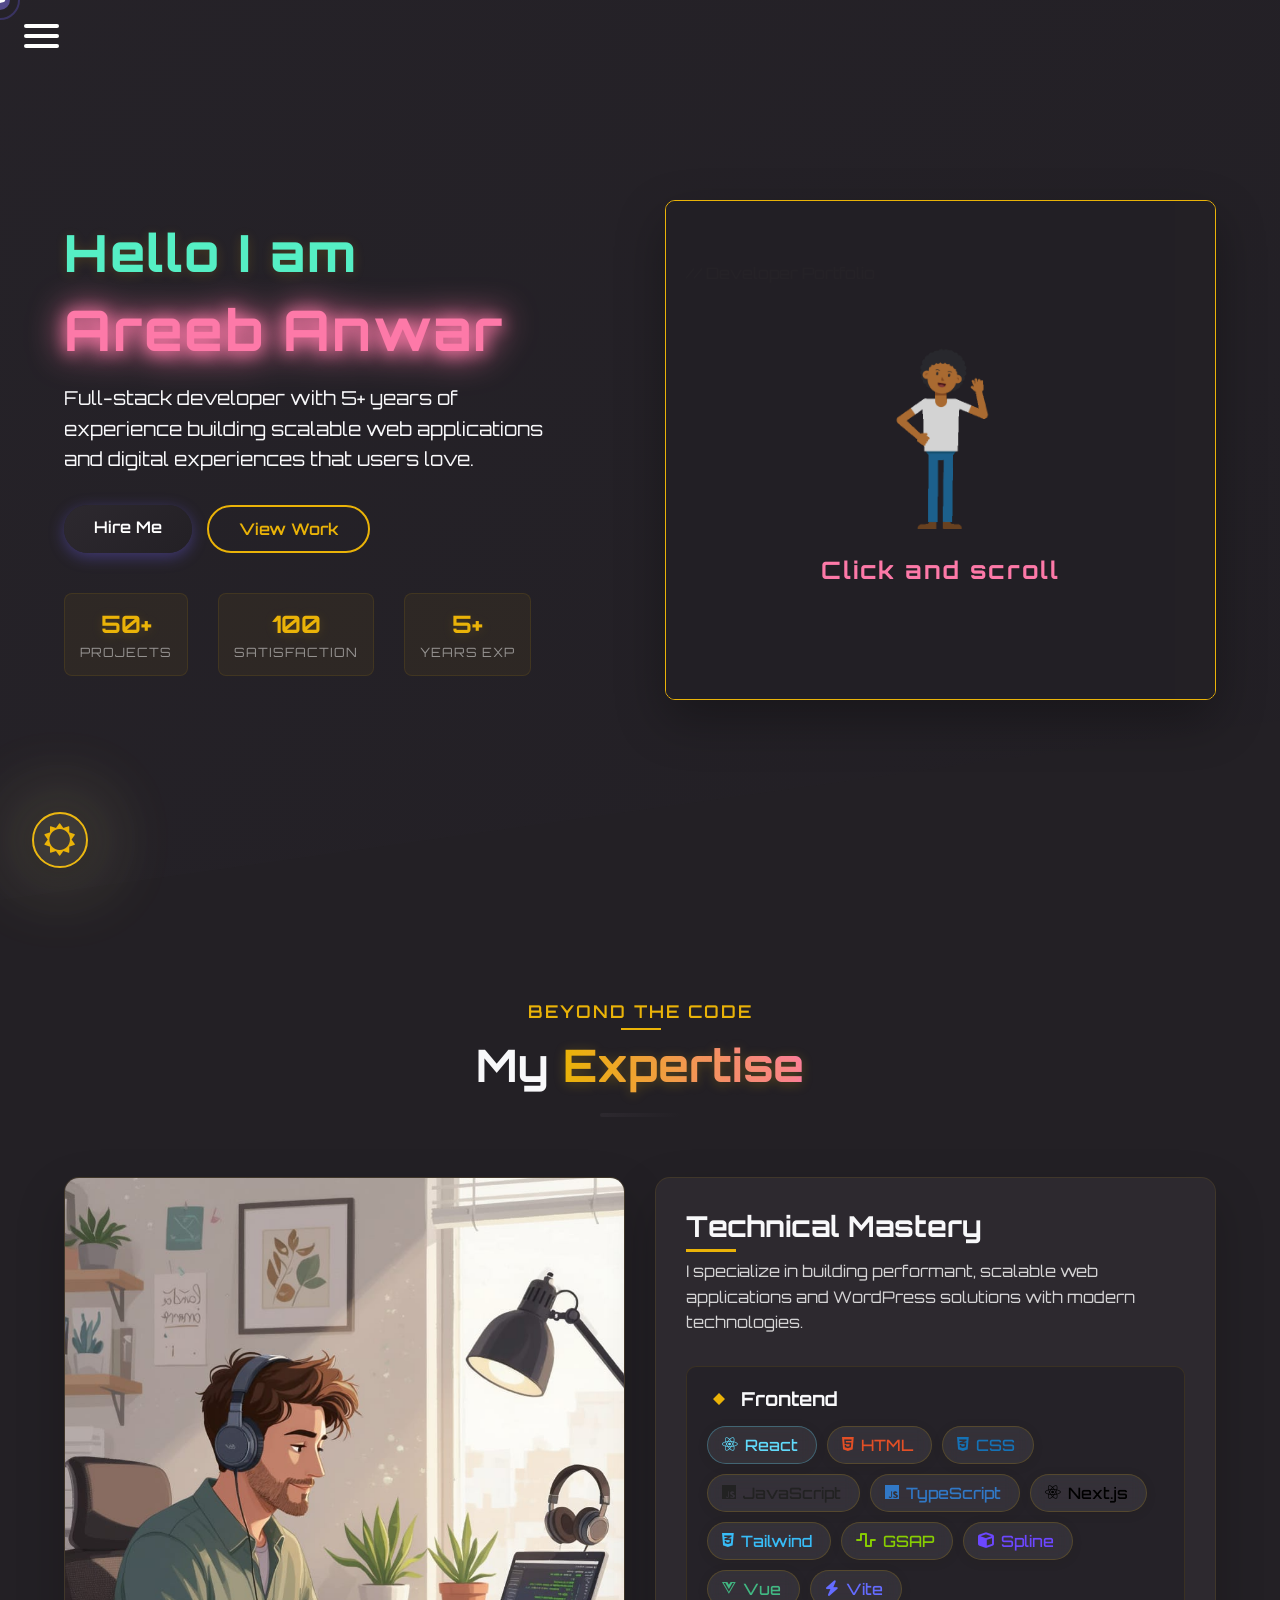
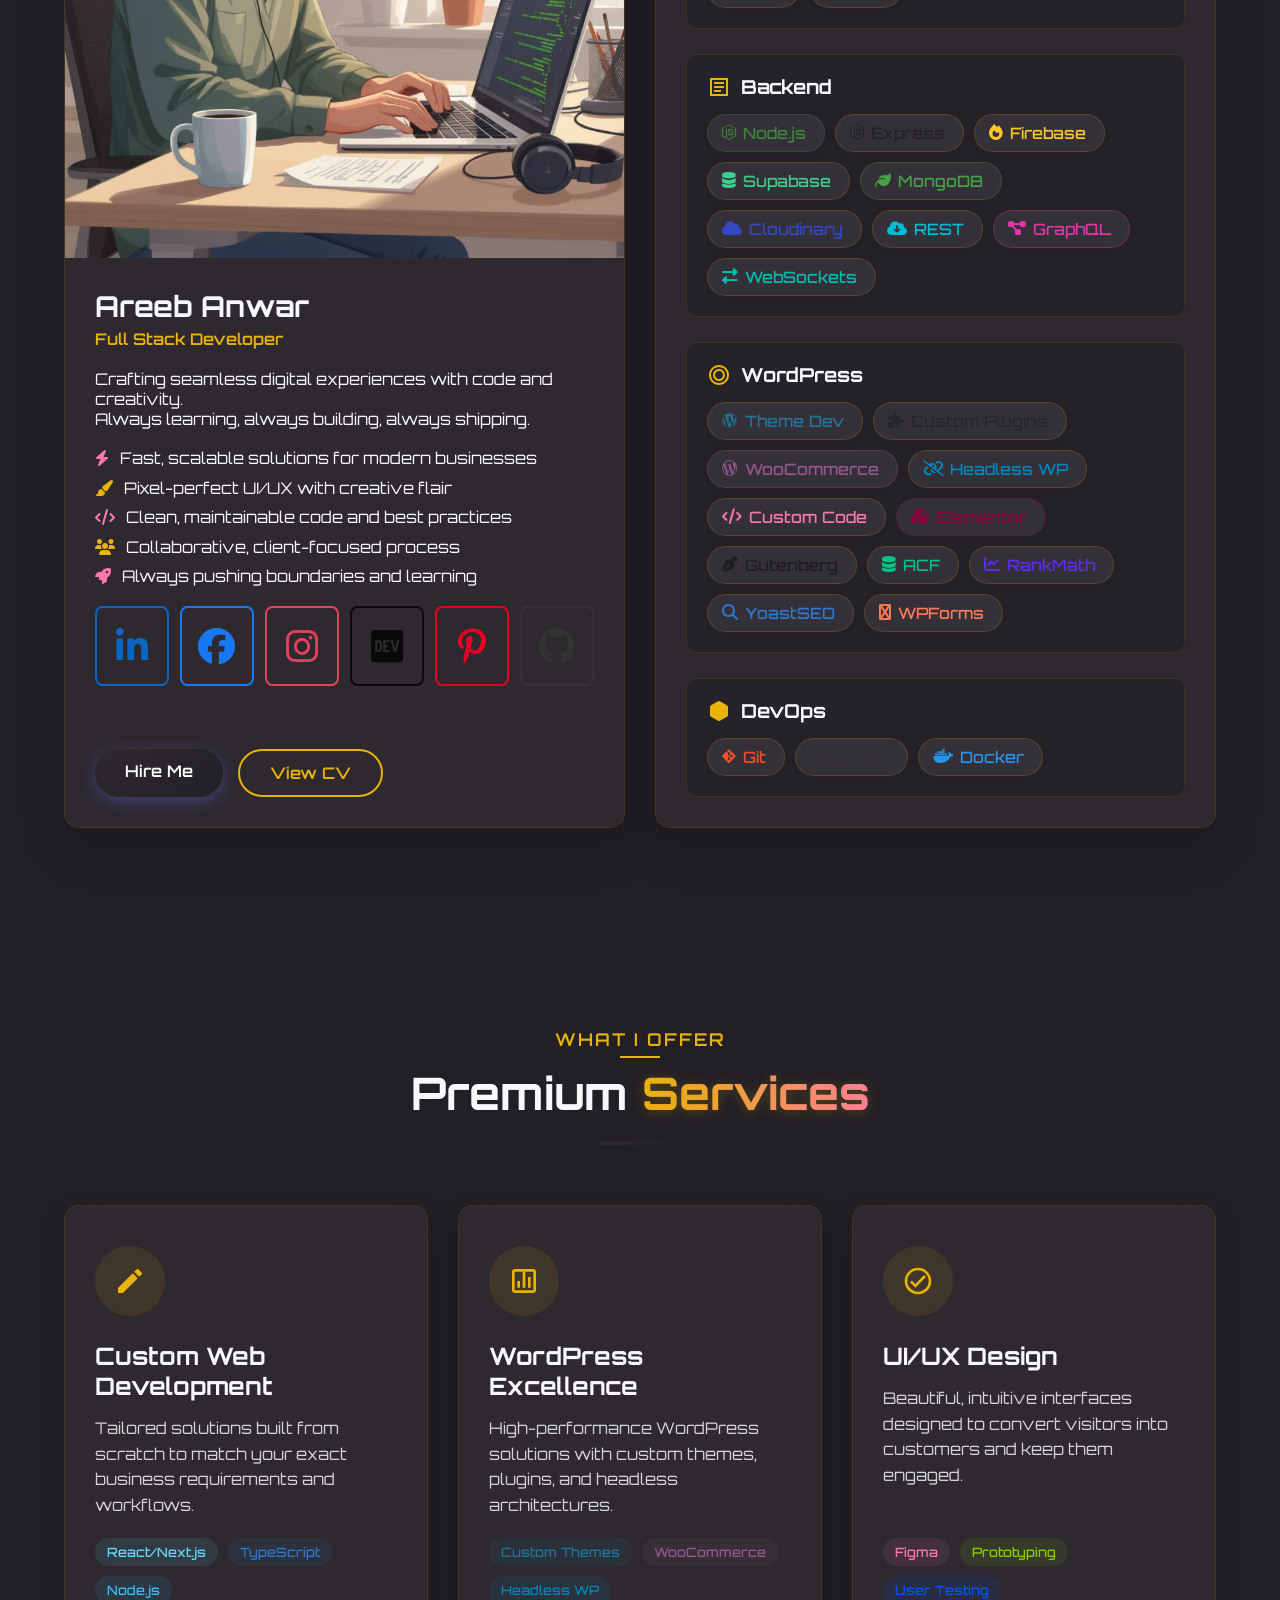
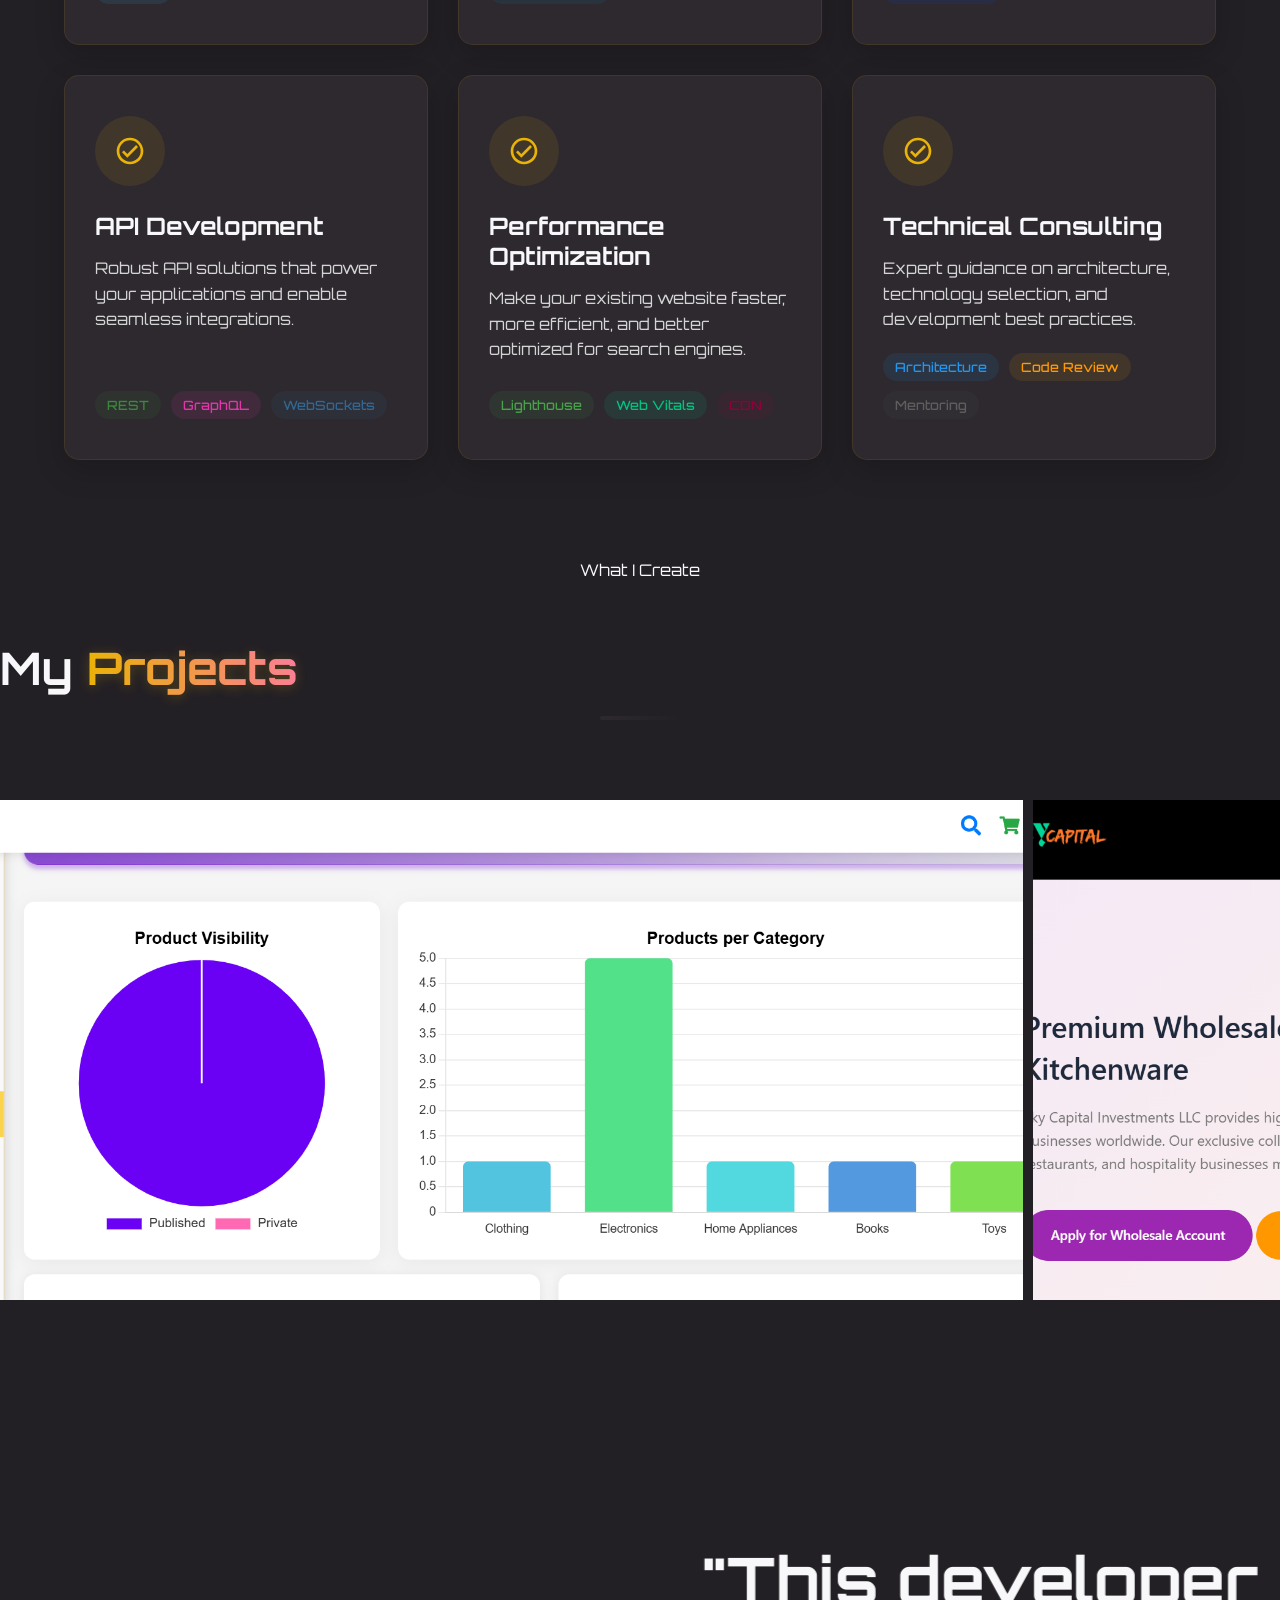
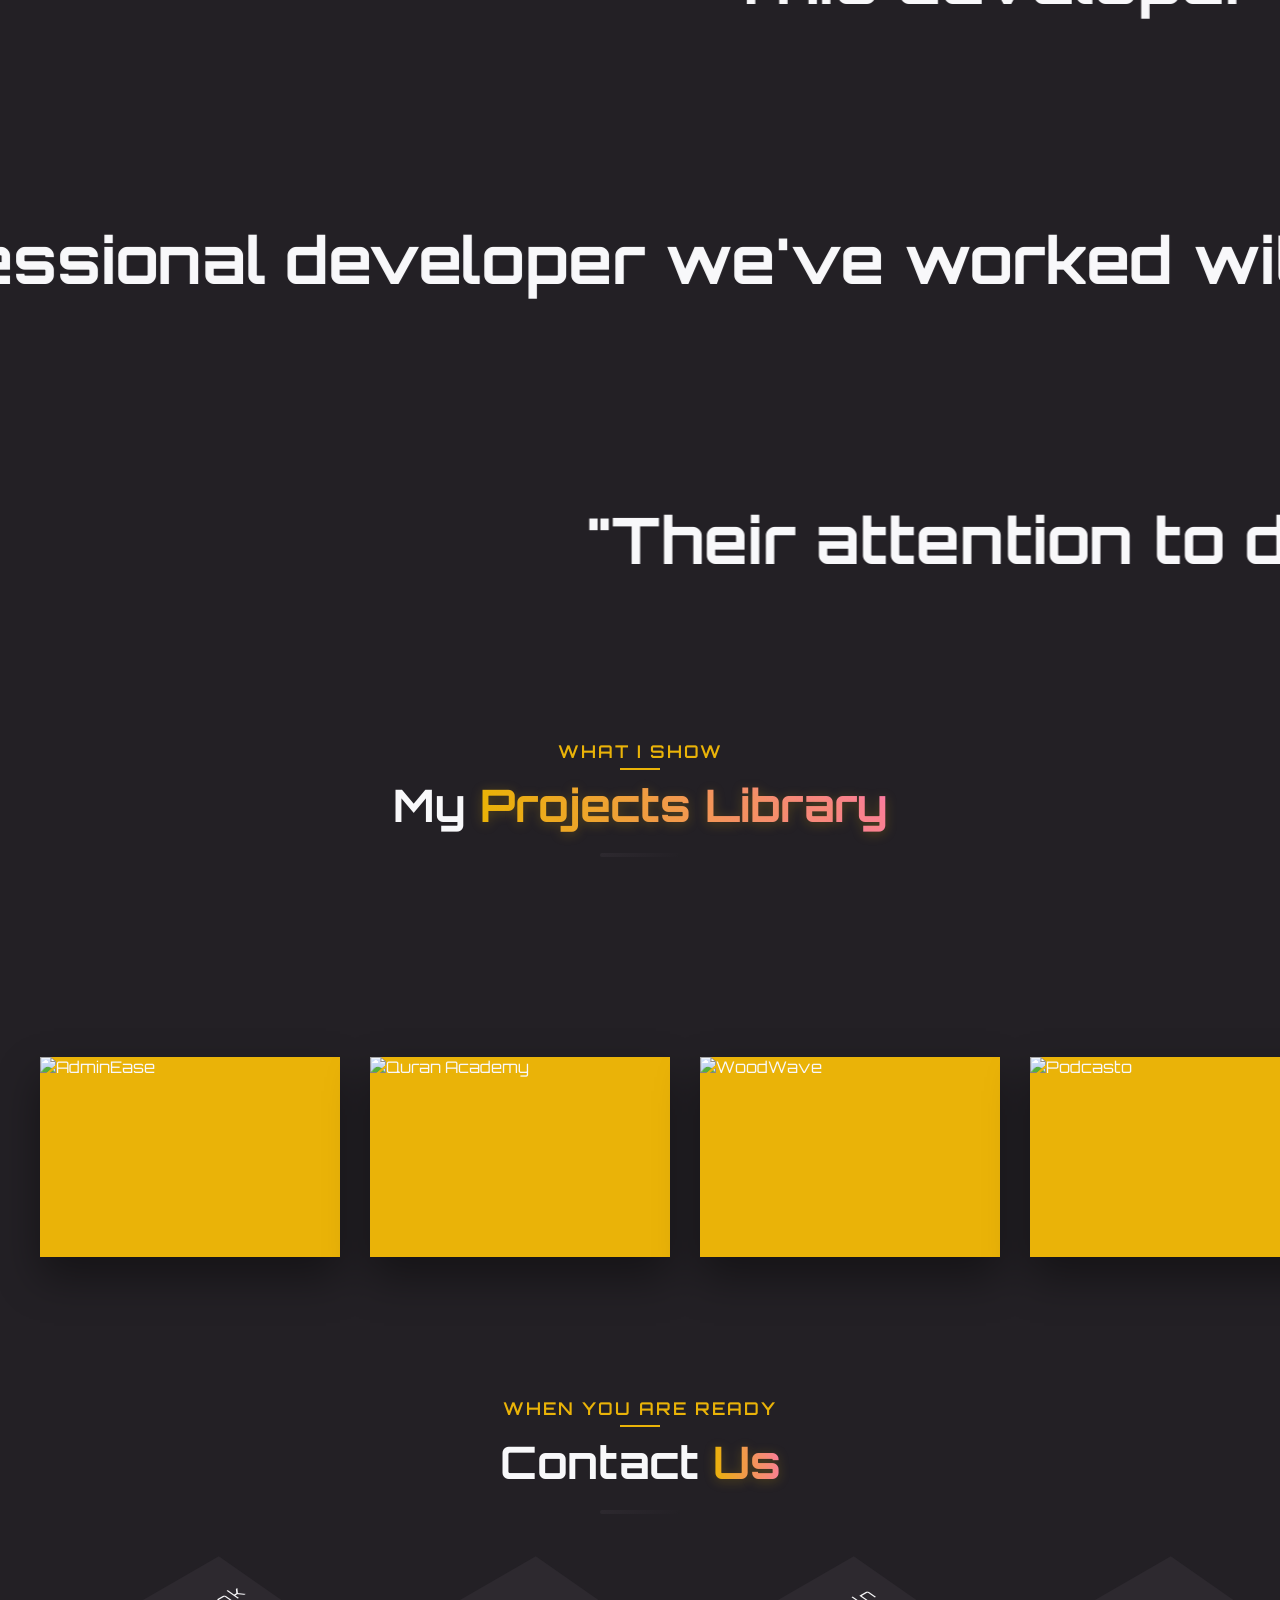
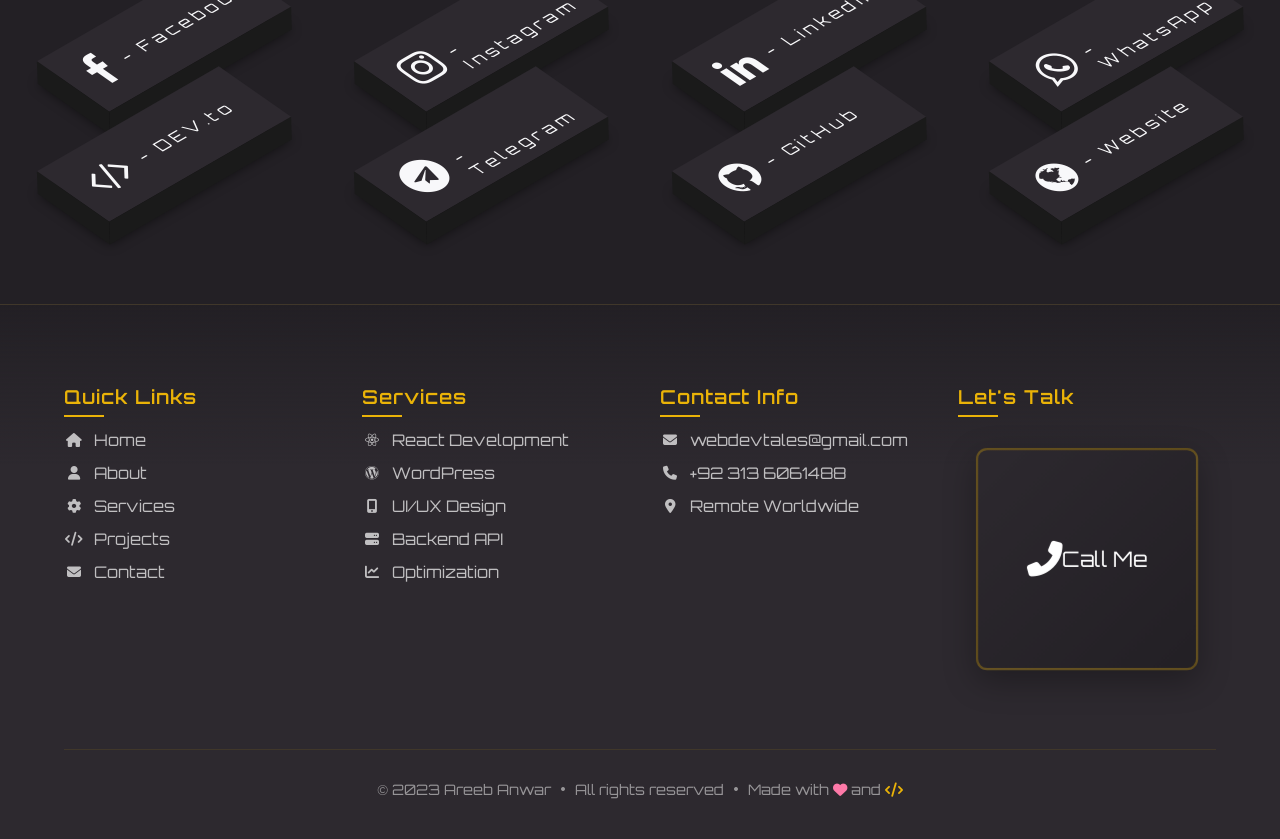
==== commit e48833e6: "made changes" ====
--- a/index.html
+++ b/index.html
@@ -14,8 +14,9 @@
 </head>
 <body>
 
-
-
+<div id="splash-logo">
+  <span class="splash-logo-text">AREEB <span class="splash-logo-highlight">ANWAR</span></span>
+</div>
 
     <canvas id="snow-canvas"></canvas>
     <div class="cursor"></div>
@@ -2443,5 +2444,14 @@
       });
     });
     </script>
+
+    <script>
+    document.addEventListener('DOMContentLoaded', function() {
+      const splash = document.getElementById('splash-logo');
+      setTimeout(() => {
+        splash.classList.add('hide');
+      }, 1800);
+    });
+    </script>
 </body>
 </html>
--- a/styles.css
+++ b/styles.css
@@ -3053,4 +3053,75 @@
     right: 32px;
     font-size: 1.2rem;
   }
+}
+
+.skill-tag.html { --brand: #e34f26; }
+.skill-tag.css { --brand: #1572b6; }
+.skill-tag.js { --brand: #f7df1e; color: #222; }
+.skill-tag.firebase { --brand: #ffca28; }
+.skill-tag.supabase { --brand: #3ecf8e; }
+.skill-tag.cloudinary { --brand: #3448c5; }
+.skill-tag.rest { --brand: #00bcd4; }
+.skill-tag.websockets { --brand: #00bfae; }
+.skill-tag.customcode { --brand: #fd79a8; }
+.skill-tag.gutenberg { --brand: #1e1e1e; }
+.skill-tag.rankmath { --brand: #5e2ced; }
+.skill-tag.yostseo { --brand: #2e7ad3; }
+.skill-tag.wpforms { --brand: #ff7a59; }
+.skill-tag.github { --brand: #333; }
+.skill-tag.spline { --brand: #6c47ff; }
+.skill-tag.vue { --brand: #42b883; }
+
+.skill-tag { color: var(--brand); }
+.skill-tag .skill-icon { color: var(--brand); }
+
+body.light-mode .skill-tag { color: var(--brand) !important; }
+body.light-mode .skill-tag .skill-icon { color: var(--brand) !important; }
+
+#splash-logo {
+  position: fixed;
+  top: 0; left: 0; width: 100vw; height: 100vh;
+  background: linear-gradient(135deg, #232025 60%, #2d292f 100%);
+  display: flex;
+  align-items: center;
+  justify-content: center;
+  z-index: 3000;
+  transition: opacity 0.8s cubic-bezier(.77,0,.18,1), visibility 0.8s;
+  opacity: 1;
+  visibility: visible;
+}
+#splash-logo.hide {
+  opacity: 0;
+  visibility: hidden;
+  pointer-events: none;
+}
+.splash-logo-text {
+  font-family: 'Orbitron', 'Montserrat', 'Poppins', sans-serif;
+  font-size: 3.2rem;
+  font-weight: 900;
+  letter-spacing: 0.18em;
+  color: #eab308;
+  background: linear-gradient(90deg, #eab308 40%, #fffbe6 100%);
+  -webkit-background-clip: text;
+  -webkit-text-fill-color: transparent;
+  background-clip: text;
+  text-fill-color: transparent;
+  text-shadow: 0 4px 32px #eab30844, 0 2px 8px #fffbe6aa;
+  display: flex;
+  align-items: center;
+  gap: 0.5em;
+}
+.splash-logo-highlight {
+  color: #fffbe6;
+  background: linear-gradient(90deg, #fffbe6 0%, #eab308 100%);
+  -webkit-background-clip: text;
+  -webkit-text-fill-color: transparent;
+  background-clip: text;
+  text-fill-color: transparent;
+  text-shadow: 0 2px 16px #fffbe6cc, 0 0px 8px #eab30899;
+}
+@media (max-width: 600px) {
+  .splash-logo-text {
+    font-size: 2rem;
+  }
 }
